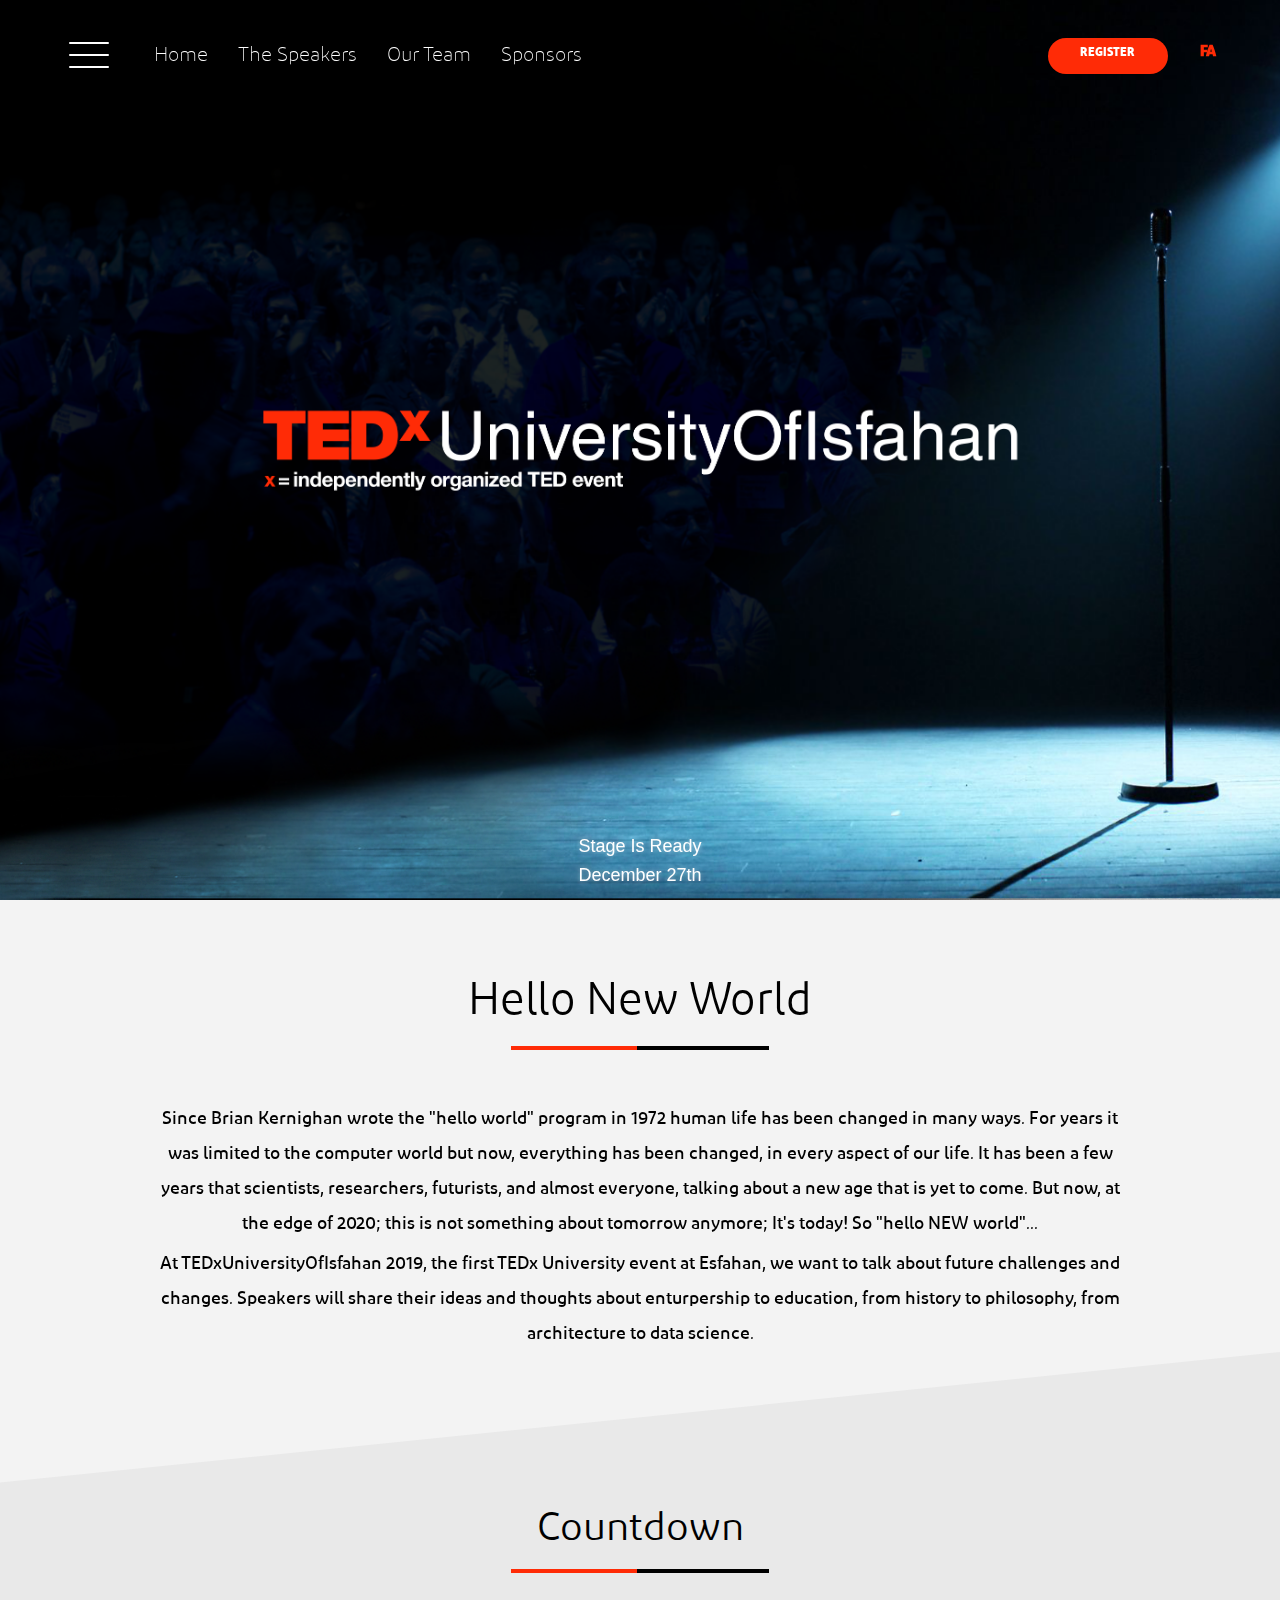
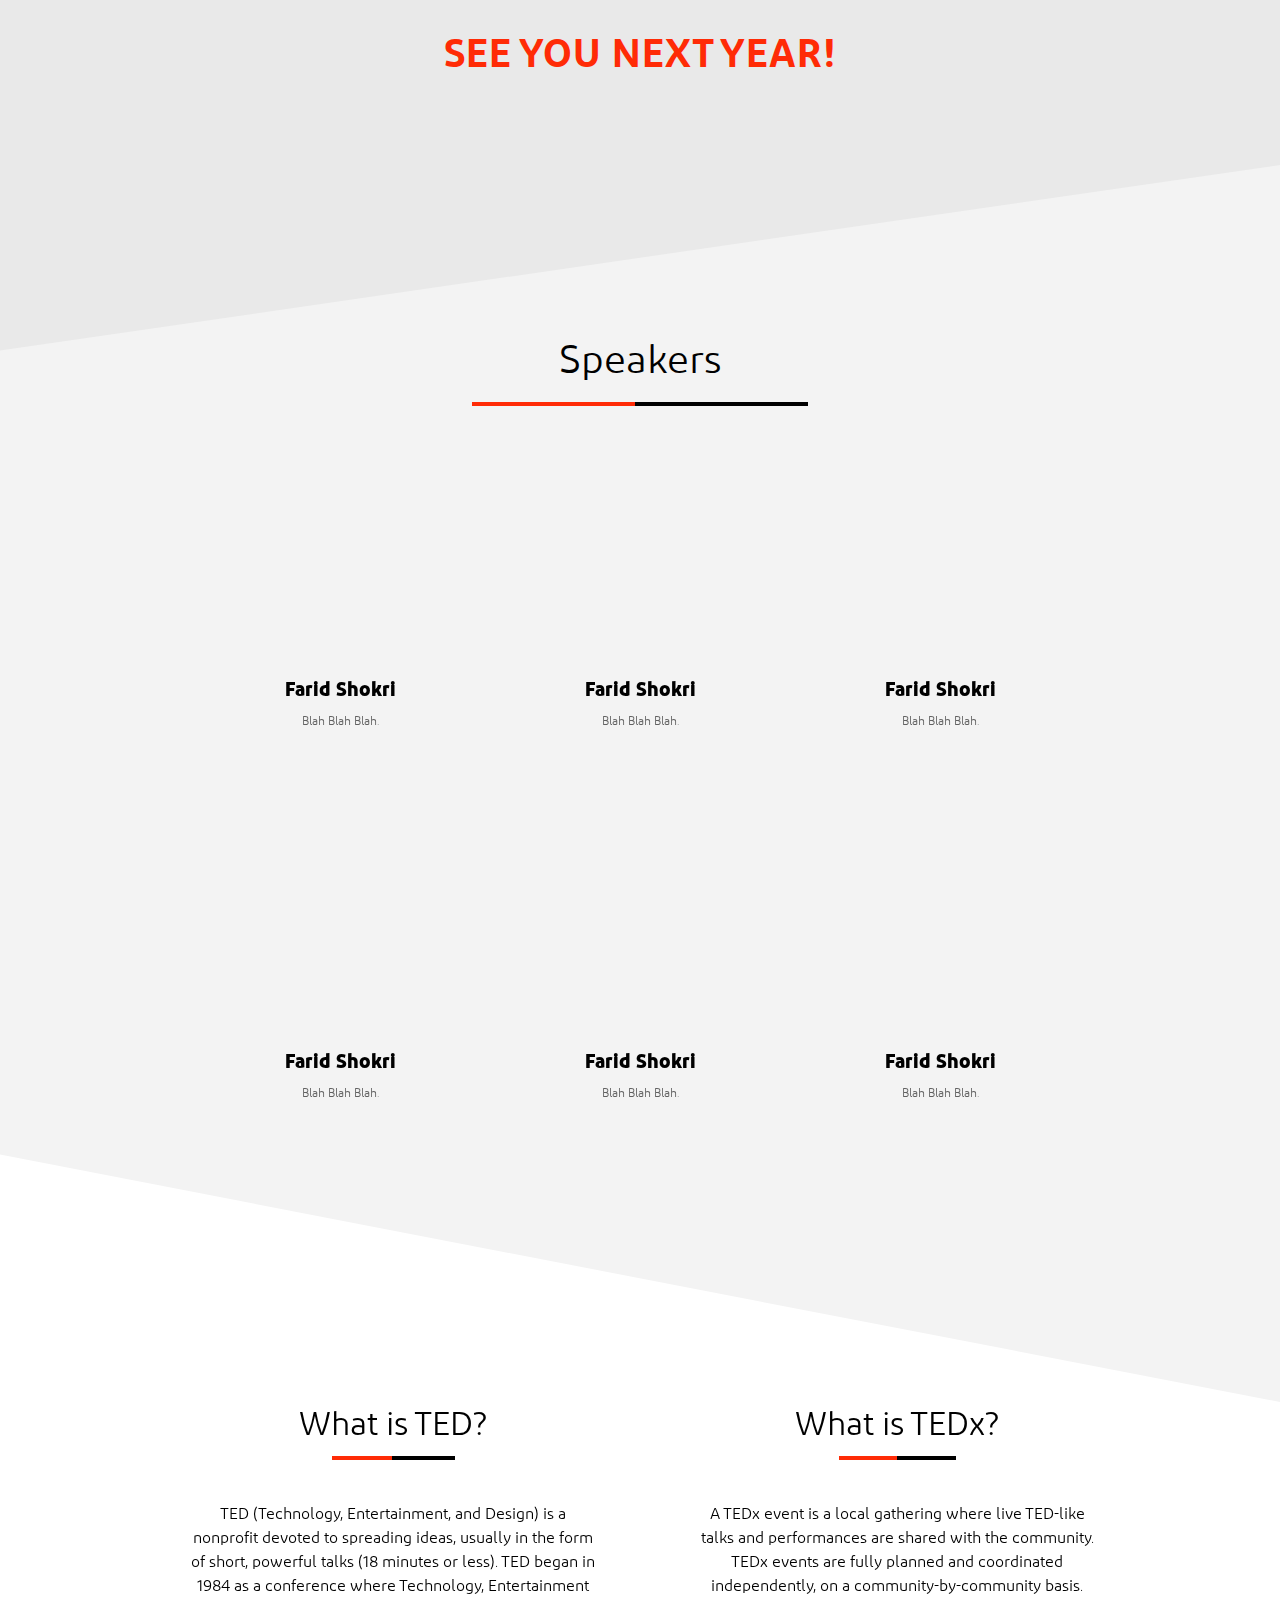
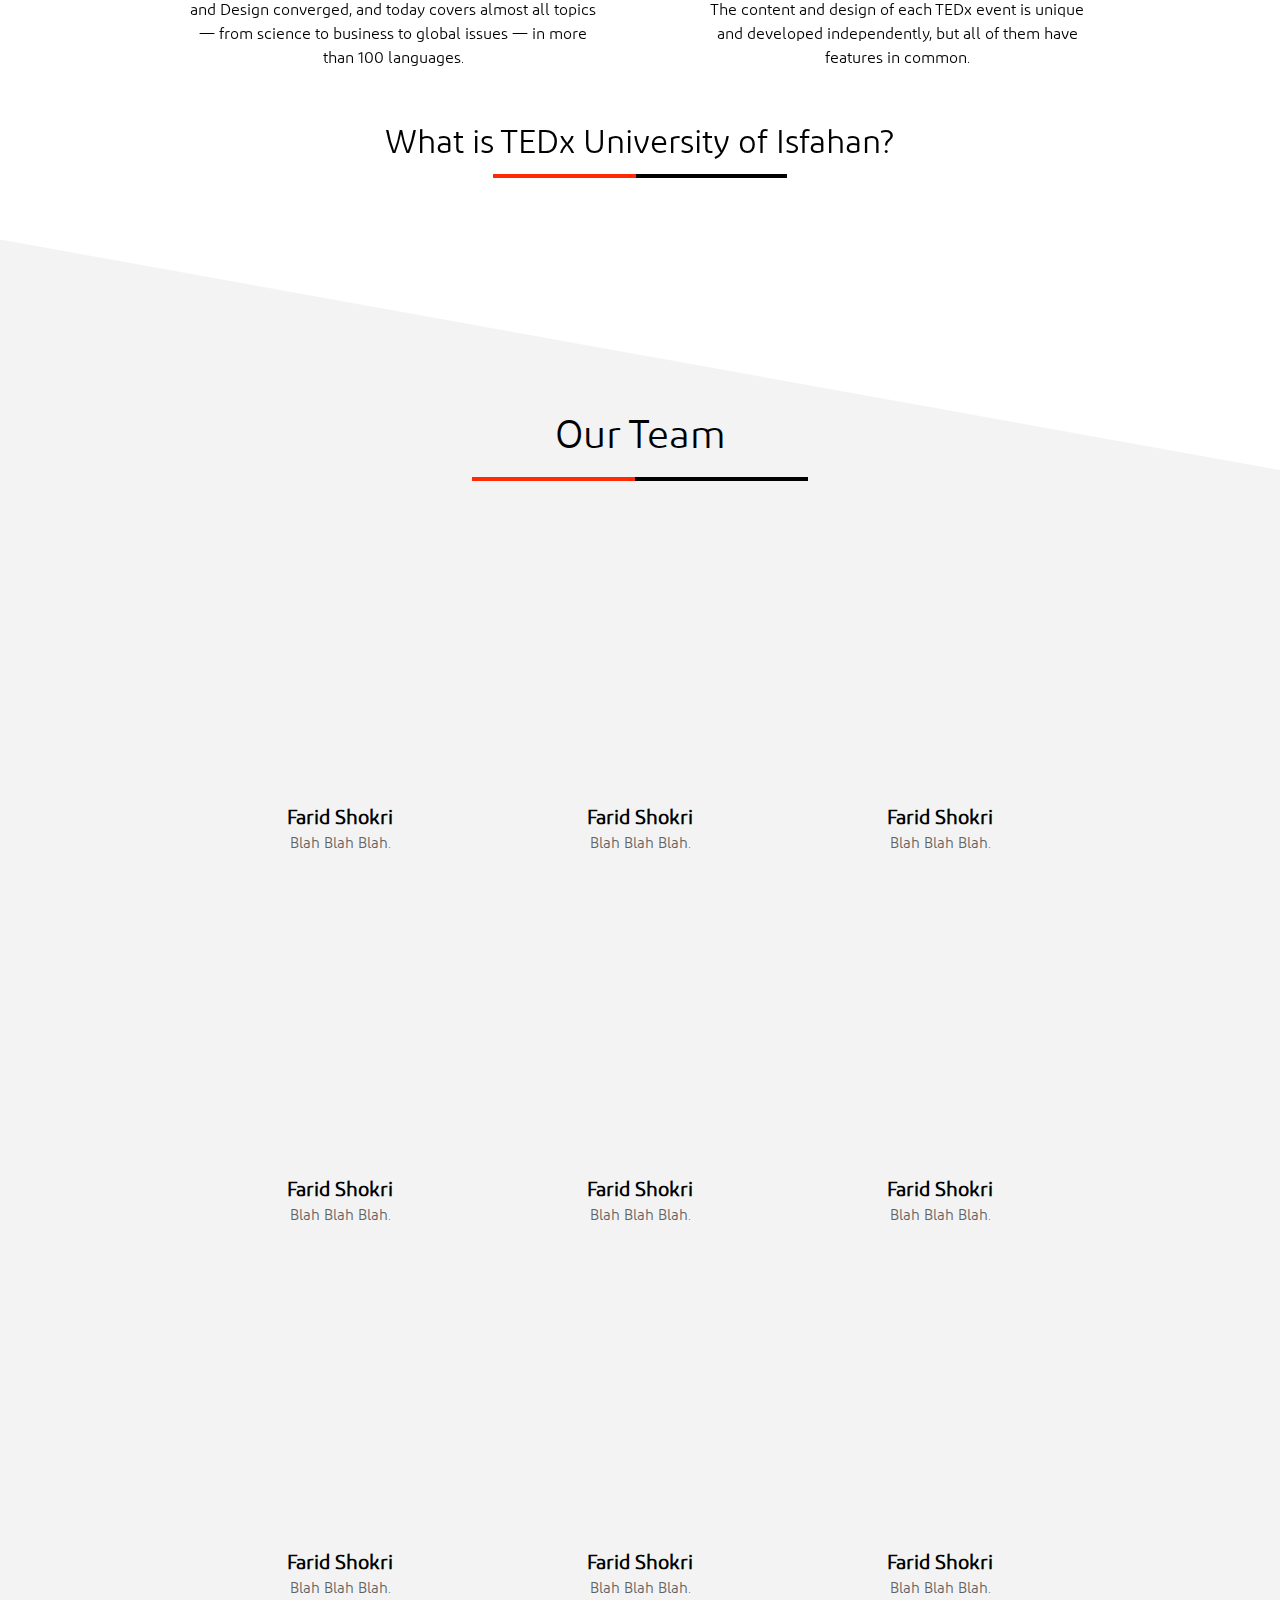
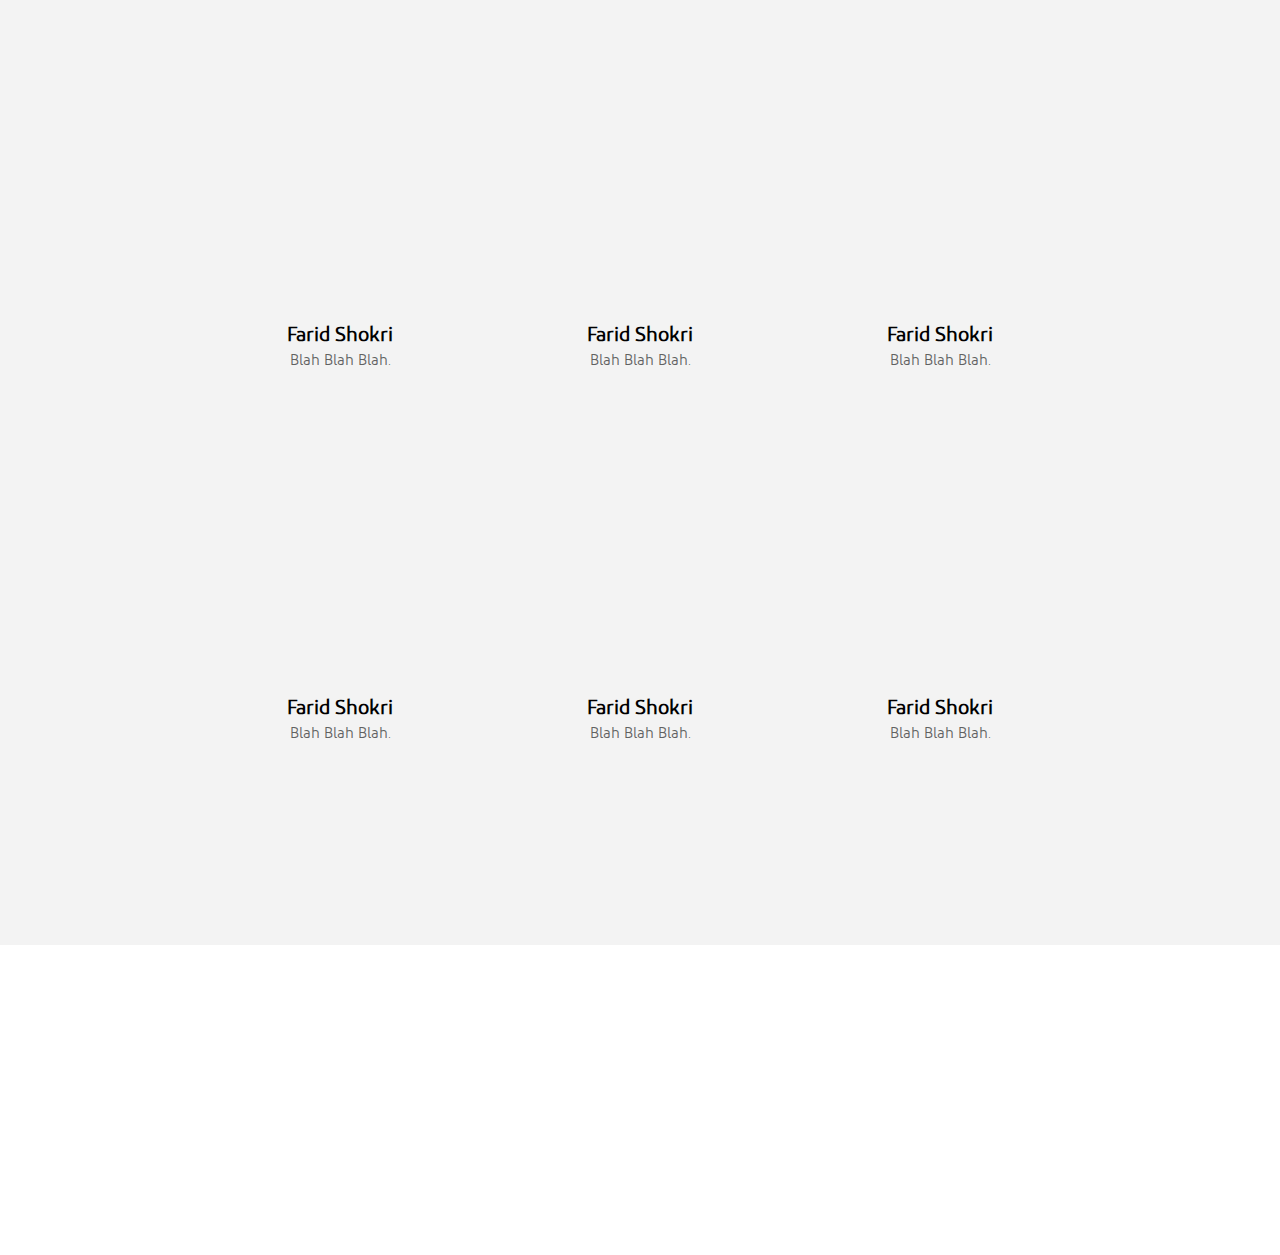
==== TEDx/index.html @ 93f2d16b "TEDx v1.2 Fully Responsive" ====
<!DOCTYPE html>
<html lang="en">

    <head>
        <meta charset="UTF-8">
        <meta name="viewport" content="width=device-width, initial-scale=1.0">
        <meta http-equiv="X-UA-Compatible" content="ie=edge">
        <link rel="stylesheet" href="assets/scss/stylesheets/main.css">
        <link rel="stylesheet" href="assets/fonts/Font-Awesome/css/font-awesome.css">
        <link rel="icon" href="assets/img/CaptureX.png">
        <script src="assets/js/jquery-3.4.1.slim.min.js"></script><!-- jQuery is required -->
        <script src="assets/js/countdown.js"></script>
        
        <title>TEDxUniversityOfIsfahan | تدایکس دانشگاه اصفهان</title>
    </head>

    <body>
        <!-- TODO:shadows under each clip path -->
        <!-- navbar -->
        <div class="openingMenu">
            <ul class="openingMenu__list">
                <a class="openingMenu__close">&times;</a>
                <li class="openingMenu__item">
                    <a class="openingMenu__link" href="#">Home</a>
                </li>
                <li class="openingMenu__item">
                    <a class="openingMenu__link" href="#">The Speakers</a>
                </li>
                <li class="openingMenu__item">
                    <a class="openingMenu__link" href="#">Our Team</a>
                </li>
                <li class="openingMenu__item">
                    <a class="openingMenu__link" href="#">Sponsors</a>
                </li>
            </ul>
        </div>

        <div class="mainWhole">

            <nav class="navbar">
                <div class="navbar__container">
                    <div class="navbar__menuButton">
                        <div class="menuButtonIcon">
                            <span class="navbar__menuButton_icon-1"></span>
                            <span class="navbar__menuButton_icon-2"></span>
                            <span class="navbar__menuButton_icon-3"></span>
                        </div>
                    </div>

                    <div class="navbar__menu">
                        <ul class="navbar__menu_list">
                            <li class="navbar__menu_list_item"><a href="#" class="navbar__menu_list_item_link">Home</a></li>
                            <li class="navbar__menu_list_item"><a href="#" class="navbar__menu_list_item_link">The Speakers</a>
                            </li>
                            <li class="navbar__menu_list_item"><a href="#" class="navbar__menu_list_item_link">Our Team</a>
                            </li>
                            <li class="navbar__menu_list_item"><a href="#" class="navbar__menu_list_item_link">Sponsors</a></li>
                        </ul>
                    </div>

                    <div class="navbar__buttons">
                        <a href="#registerPopUp" class="navbar__register">
                            Register
                        </a>
                        <a href="#" class="navbar__lang">
                            FA
                        </a>
                    </div>

                </div>
            </nav>

            <!-- header -->
            <header class="header">
                <div class="header__container">
                    <img class="header__logo" src="assets/img/Logo.png" />
                    <div class="header__details">
                        <p class="header__slogan">Stage Is Ready</p>
                        <p class="header__date">December 27th</p>
                    </div>
                </div>
            </header>

            <!-- sticky navbar -->
            <nav class="stickyNavbar hidden">
                <div class="navbar__container">
                    <div class="stickyNavbar__brand">
                        <img src="assets/img/logo_black.png" alt="">
                    </div>
                    <div class="stickyNavbar__menu">
                        <ul class="stickyNavbar__menu_list">
                            <li class="stickyNavbar__menu_list_item"><a href="#"
                                    class="stickyNavbar__menu_list_item_link">Home</a></li>
                            <li class="stickyNavbar__menu_list_item"><a href="#"
                                    class="stickyNavbar__menu_list_item_link">The Speakers</a></li>
                            <li class="stickyNavbar__menu_list_item"><a href="#"
                                    class="stickyNavbar__menu_list_item_link">Our Team</a></li>
                            <li class="stickyNavbar__menu_list_item"><a href="#"
                                    class="stickyNavbar__menu_list_item_link">Sponsors</a></li>
                        </ul>
                    </div>

                    <div class="stickyNavbar__buttons">
                        <a href="#registerPopUp" class="navbar__register">
                            Register
                        </a>
                        <a href="#" class="navbar__lang">
                            FA
                        </a>
                    </div>

                </div>
            </nav>

            <!-- description -->
            <section class="description">
                <div class="container">
                    <h2 class="description__title">Hello New World</h2>
                    <span class="underline_red"></span>
                    <span class="underline_black"></span>
                </div>
                <div class="description__paragraph">
                    <p>
                        Since Brian Kernighan wrote the "hello world" program in 1972 human life has been changed in many ways. For years it was limited to the computer world but now, everything has been changed, in every aspect of our life.
                        It has been a few years that scientists, researchers, futurists, and almost everyone, talking about a new age that is yet to come. But now, at the edge of 2020; this is not something about tomorrow anymore; It's today! So "hello NEW world"...
                    </p>
                    <p>
                        At TEDxUniversityOfIsfahan 2019, the first TEDx University event at Esfahan, we want to talk about future challenges and changes. Speakers will share their ideas and thoughts about enturpership to education, from history to philosophy, from architecture to data science. 
                    </p>
                </div>
            </section>

            <!-- TODO:writing countdown js code and style -->
            <!-- countdown -->
            <section class="countdown">
                <div class="container">
                    <h2 class="countdown__title">Countdown</h2>
                    <span class="underline_red"></span>
                    <span class="underline_black"></span>
                </div>
                <div class="countdown__paragraph">
                    <div class="countdown__circle days" id="days"></div>
                    <div class="countdown__circle hours" id="hours"></div>
                    <div class="countdown__circle minutes" id="minutes"></div>
                    <div class="countdown__circle seconds" id="seconds"></div>
                    <div class="expiredAlert" id="expired"></div>
                </div>
            </section>

            <!-- TODO:hover on every speaker -->
            <!-- speakers -->
            <section class="speakers">
                <div class="container">
                    <h2 class="speakers__title">Speakers</h2>
                    <span class="underline_red"></span>
                    <span class="underline_black"></span>
                    <div class="speakers__people">
                        <div class="speakers__people_person">
                            <figure class="speakers__people_person_image_overlay">
                                <img src="assets/img/reza.JPG" alt="" class="speakers__people_person_image">
                                <figcaption class="icons">
                                    <a class="socialIcon" href="#"><i class="fa fa-instagram"></i></a>
                                    <a class="socialIcon" href="#"><i class="fa fa-linkedin-square"></i></a>
                                </figcaption>
                            </figure>
                            <h3 class="speakers__people_person_name">Farid Shokri</h3>
                            <p class="speakers__people_person_topic">Blah Blah Blah.</p>
                        </div>
                        <div class="speakers__people_person">
                            <figure class="speakers__people_person_image_overlay">
                                <img src="assets/img/reza.JPG" alt="" class="speakers__people_person_image">
                                <figcaption class="icons">
                                    <a class="socialIcon" href="#"><i class="fa fa-instagram"></i></a>
                                    <a class="socialIcon" href="#"><i class="fa fa-linkedin-square"></i></a>
                                </figcaption>
                            </figure>
                            <h3 class="speakers__people_person_name">Farid Shokri</h3>
                            <p class="speakers__people_person_topic">Blah Blah Blah.</p>
                        </div>
                        <div class="speakers__people_person">
                            <figure class="speakers__people_person_image_overlay">
                                <img src="assets/img/reza.JPG" alt="" class="speakers__people_person_image">
                                <figcaption class="icons">
                                    <a class="socialIcon" href="#"><i class="fa fa-instagram"></i></a>
                                    <a class="socialIcon" href="#"><i class="fa fa-linkedin-square"></i></a>
                                </figcaption>
                            </figure>
                            <h3 class="speakers__people_person_name">Farid Shokri</h3>
                            <p class="speakers__people_person_topic">Blah Blah Blah.</p>
                        </div>
                        <div class="speakers__people_person">
                            <figure class="speakers__people_person_image_overlay">
                                <img src="assets/img/reza.JPG" alt="" class="speakers__people_person_image">
                                <figcaption class="icons">
                                    <a class="socialIcon" href="#"><i class="fa fa-instagram"></i></a>
                                    <a class="socialIcon" href="#"><i class="fa fa-linkedin-square"></i></a>
                                </figcaption>
                            </figure>
                            <h3 class="speakers__people_person_name">Farid Shokri</h3>
                            <p class="speakers__people_person_topic">Blah Blah Blah.</p>
                        </div>
                        <div class="speakers__people_person">
                            <figure class="speakers__people_person_image_overlay">
                                <img src="assets/img/reza.JPG" alt="" class="speakers__people_person_image">
                                <figcaption class="icons">
                                    <a class="socialIcon" href="#"><i class="fa fa-instagram"></i></a>
                                    <a class="socialIcon" href="#"><i class="fa fa-linkedin-square"></i></a>
                                </figcaption>
                            </figure>
                            <h3 class="speakers__people_person_name">Farid Shokri</h3>
                            <p class="speakers__people_person_topic">Blah Blah Blah.</p>
                        </div>
                        <div class="speakers__people_person">
                            <figure class="speakers__people_person_image_overlay">
                                <img src="assets/img/reza.JPG" alt="" class="speakers__people_person_image">
                                <figcaption class="icons">
                                    <a class="socialIcon" href="#"><i class="fa fa-instagram"></i></a>
                                    <a class="socialIcon" href="#"><i class="fa fa-linkedin-square"></i></a>
                                </figcaption>
                            </figure>
                            <h3 class="speakers__people_person_name">Farid Shokri</h3>
                            <p class="speakers__people_person_topic">Blah Blah Blah.</p>
                        </div>
                    </div>
                </div>
            </section>

            <!-- what -->
            <section class="what">
                <div class="container">
                    <div class="what__explain">
                        <div class="what__explain_ted">
                            <h2 class="what__explain_ted_title">What is TED?</h2>
                            <span class="underline_red"></span>
                            <span class="underline_black"></span>
                            <p class="what__explain_ted_text">
                                TED (Technology, Entertainment, and Design) is a nonprofit devoted to spreading ideas, usually in the form of short, powerful talks (18 minutes or less). TED began in 1984 as a conference where Technology, Entertainment and Design converged, and today covers almost all topics — from science to business to global issues — in more than 100 languages.
                            </p>
                        </div>
                        <div class="what__explain_tedx">
                            <h2 class="what__explain_tedx_title">What is TEDx?</h2>
                            <span class="underline_red"></span>
                            <span class="underline_black"></span>
                            <p class="what__explain_tedx_text">
                                A TEDx event is a local gathering where live TED-like talks and performances are shared with the community. TEDx events are fully planned and coordinated independently, on a community-by-community basis. The content and design of each TEDx event is unique and developed independently, but all of them have features in common.
                            </p>
                        </div>
                    </div>
                    <div class="what__about">
                        <h2 class="what__about_title">What is TEDx University of Isfahan?</h2>
                        <span class="underline_red"></span>
                        <span class="underline_black"></span>
                        <p class="what__about_text">

                        </p>
                    </div>
                </div>
            </section>

            <!-- TODO:hover on team members -->
            <!-- team -->
            <section class="team">
                <div class="container">
                    <h2 class="team__title">Our Team</h2>
                    <span class="underline_red"></span>
                    <span class="underline_black"></span>
                    <div class="team__members">
                        <div class="team__members_member">
                            <figure class="team__members_member_image_overlay">
                                <img src="assets/img/1.JPG" alt="" class="team__members_member_image">
                                <figcaption class="icons">
                                    <a class="socialIcon" href="#"><i class="fa fa-instagram"></i></a>
                                    <a class="socialIcon" href="#"><i class="fa fa-linkedin-square"></i></a>
                                </figcaption>
                            </figure>
                            <h3 class="team__members_member_name">Farid Shokri</h3>
                            <p class="team__members_member_position">Blah Blah Blah.</p>
                        </div>
                        
                        <div class="team__members_member">
                            <figure class="team__members_member_image_overlay">
                                <img src="assets/img/2.JPG" alt="" class="team__members_member_image">
                                <figcaption class="icons">
                                    <a class="socialIcon" href="#"><i class="fa fa-instagram"></i></a>
                                    <a class="socialIcon" href="#"><i class="fa fa-linkedin-square"></i></a>
                                </figcaption>
                            </figure>
                            <h3 class="team__members_member_name">Farid Shokri</h3>
                            <p class="team__members_member_position">Blah Blah Blah.</p>
                        </div>

                        <div class="team__members_member">
                            <figure class="team__members_member_image_overlay">
                                <img src="assets/img/3.JPG" alt="" class="team__members_member_image">
                                <figcaption class="icons">
                                    <a class="socialIcon" href="#"><i class="fa fa-instagram"></i></a>
                                    <a class="socialIcon" href="#"><i class="fa fa-linkedin-square"></i></a>
                                </figcaption>
                            </figure>
                            <h3 class="team__members_member_name">Farid Shokri</h3>
                            <p class="team__members_member_position">Blah Blah Blah.</p>
                        </div>

                        <div class="team__members_member">
                            <figure class="team__members_member_image_overlay">
                                <img src="assets/img/4.JPG" alt="" class="team__members_member_image">
                                <figcaption class="icons">
                                    <a class="socialIcon" href="#"><i class="fa fa-instagram"></i></a>
                                    <a class="socialIcon" href="#"><i class="fa fa-linkedin-square"></i></a>
                                </figcaption>
                            </figure>
                            <h3 class="team__members_member_name">Farid Shokri</h3>
                            <p class="team__members_member_position">Blah Blah Blah.</p>
                        </div>

                        <div class="team__members_member">
                            <figure class="team__members_member_image_overlay">
                                <img src="assets/img/5.JPG" alt="" class="team__members_member_image">
                                <figcaption class="icons">
                                    <a class="socialIcon" href="#"><i class="fa fa-instagram"></i></a>
                                    <a class="socialIcon" href="#"><i class="fa fa-linkedin-square"></i></a>
                                </figcaption>
                            </figure>
                            <h3 class="team__members_member_name">Farid Shokri</h3>
                            <p class="team__members_member_position">Blah Blah Blah.</p>
                        </div>

                        <div class="team__members_member">
                            <figure class="team__members_member_image_overlay">
                                <img src="assets/img/6.JPG" alt="" class="team__members_member_image">
                                <figcaption class="icons">
                                    <a class="socialIcon" href="#"><i class="fa fa-instagram"></i></a>
                                    <a class="socialIcon" href="#"><i class="fa fa-linkedin-square"></i></a>
                                </figcaption>
                            </figure>
                            <h3 class="team__members_member_name">Farid Shokri</h3>
                            <p class="team__members_member_position">Blah Blah Blah.</p>
                        </div>

                        <div class="team__members_member">
                            <figure class="team__members_member_image_overlay">
                                <img src="assets/img/7.JPG" alt="" class="team__members_member_image">
                                <figcaption class="icons">
                                    <a class="socialIcon" href="#"><i class="fa fa-instagram"></i></a>
                                    <a class="socialIcon" href="#"><i class="fa fa-linkedin-square"></i></a>
                                </figcaption>
                            </figure>
                            <h3 class="team__members_member_name">Farid Shokri</h3>
                            <p class="team__members_member_position">Blah Blah Blah.</p>
                        </div>

                        <div class="team__members_member">
                            <figure class="team__members_member_image_overlay">
                                <img src="assets/img/8.JPG" alt="" class="team__members_member_image">
                                <figcaption class="icons">
                                    <a class="socialIcon" href="#"><i class="fa fa-instagram"></i></a>
                                    <a class="socialIcon" href="#"><i class="fa fa-linkedin-square"></i></a>
                                </figcaption>
                            </figure>
                            <h3 class="team__members_member_name">Farid Shokri</h3>
                            <p class="team__members_member_position">Blah Blah Blah.</p>
                        </div>

                        <div class="team__members_member">
                            <figure class="team__members_member_image_overlay">
                                <img src="assets/img/9.JPG" alt="" class="team__members_member_image">
                                <figcaption class="icons">
                                    <a class="socialIcon" href="#"><i class="fa fa-instagram"></i></a>
                                    <a class="socialIcon" href="#"><i class="fa fa-linkedin-square"></i></a>
                                </figcaption>
                            </figure>
                            <h3 class="team__members_member_name">Farid Shokri</h3>
                            <p class="team__members_member_position">Blah Blah Blah.</p>
                        </div>

                        <div class="team__members_member">
                            <figure class="team__members_member_image_overlay">
                                <img src="assets/img/10.JPG" alt="" class="team__members_member_image">
                                <figcaption class="icons">
                                    <a class="socialIcon" href="#"><i class="fa fa-instagram"></i></a>
                                    <a class="socialIcon" href="#"><i class="fa fa-linkedin-square"></i></a>
                                </figcaption>
                            </figure>
                            <h3 class="team__members_member_name">Farid Shokri</h3>
                            <p class="team__members_member_position">Blah Blah Blah.</p>
                        </div>

                        <div class="team__members_member">
                            <figure class="team__members_member_image_overlay">
                                <img src="assets/img/11.JPG" alt="" class="team__members_member_image">
                                <figcaption class="icons">
                                    <a class="socialIcon" href="#"><i class="fa fa-instagram"></i></a>
                                    <a class="socialIcon" href="#"><i class="fa fa-linkedin-square"></i></a>
                                </figcaption>
                            </figure>
                            <h3 class="team__members_member_name">Farid Shokri</h3>
                            <p class="team__members_member_position">Blah Blah Blah.</p>
                        </div>

                        <div class="team__members_member">
                            <figure class="team__members_member_image_overlay">
                                <img src="assets/img/12.JPG" alt="" class="team__members_member_image">
                                <figcaption class="icons">
                                    <a class="socialIcon" href="#"><i class="fa fa-instagram"></i></a>
                                    <a class="socialIcon" href="#"><i class="fa fa-linkedin-square"></i></a>
                                </figcaption>
                            </figure>
                            <h3 class="team__members_member_name">Farid Shokri</h3>
                            <p class="team__members_member_position">Blah Blah Blah.</p>
                        </div>

                        <div class="team__members_member">
                            <figure class="team__members_member_image_overlay">
                                <img src="assets/img/13.JPG" alt="" class="team__members_member_image">
                                <figcaption class="icons">
                                    <a class="socialIcon" href="#"><i class="fa fa-instagram"></i></a>
                                    <a class="socialIcon" href="#"><i class="fa fa-linkedin-square"></i></a>
                                </figcaption>
                            </figure>
                            <h3 class="team__members_member_name">Farid Shokri</h3>
                            <p class="team__members_member_position">Blah Blah Blah.</p>
                        </div>

                        <div class="team__members_member">
                            <figure class="team__members_member_image_overlay">
                                <img src="assets/img/14.JPG" alt="" class="team__members_member_image">
                                <figcaption class="icons">
                                    <a class="socialIcon" href="#"><i class="fa fa-instagram"></i></a>
                                    <a class="socialIcon" href="#"><i class="fa fa-linkedin-square"></i></a>
                                </figcaption>
                            </figure>
                            <h3 class="team__members_member_name">Farid Shokri</h3>
                            <p class="team__members_member_position">Blah Blah Blah.</p>
                        </div>

                        <div class="team__members_member">
                            <figure class="team__members_member_image_overlay">
                                <img src="assets/img/15.JPG" alt="" class="team__members_member_image">
                                <figcaption class="icons">
                                    <a class="socialIcon" href="#"><i class="fa fa-instagram"></i></a>
                                    <a class="socialIcon" href="#"><i class="fa fa-linkedin-square"></i></a>
                                </figcaption>
                            </figure>
                            <h3 class="team__members_member_name">Farid Shokri</h3>
                            <p class="team__members_member_position">Blah Blah Blah.</p>
                        </div>

                    </div>
                </div>
            </section>
            <!-- TODO:use font awesome for socials -->
            <!-- footer -->
            <footer class="footer">
                <div class="container">
                    <ul class="footer__socials">
                        <li class="footer__socials_item">
                            <a href="#"><i class="fa fa-twitter"></i></a>
                        </li>
                        <li class="footer__socials_item">
                            <a href="#"><i class="fa fa-telegram"></i></a>
                        </li>
                        <li class="footer__socials_item">
                            <a href="#"><i class="fa fa-instagram"></i></a>
                        </li>
                    </ul>
                    <a href="#" class="footer__link">Send Us Your Email</a>
                    <p class="footer__copyright">
                        This independent TEDx event is operated under license from TED. | Copyright &copy; 2019
                        TEDxUniversityOfIsfahan | All Rights Reserved.
                    </p>
                </div>
            </footer>

            <div class="registerPopUp" id="registerPopUp">
                <div class="registerPopUp__content">
                    <a class="registerPopUp__closebtn" href="#"><i class="fa fa-remove"></i></a>

                    <div class="container">
                        <h2 class="description__title">Register</h2>
                        <span class="underline_red"></span>
                        <span class="underline_black"></span>
                    </div>
                    
                    <form action="#" class="form" method="post">

                        <div class="form__group">
                            <input type="text" class="form__input" placeholder="Full Name" id="name" required>
                            <label for="name" class="form__label">Full Name</label>
                        </div>

                        <div class="form__group">
                            <input type="email" class="form__input" placeholder="Email Address" id="email" required>
                            <label for="email" class="form__label">Email Address</label>
                        </div>

                        <div class="form__group">
                            <input type="text" class="form__input" placeholder="Phone Number" id="phone" required>
                            <label for="phone" class="form__label">Phone Number</label>
                        </div>

                        <div class="form__group">
                            <input type="text" class="form__input" placeholder="Career" id="career" required>
                            <label for="career" class="form__label">Career</label>
                        </div>

                        <div class="form__group">
                            <input type="text" class="form__input" placeholder="Degree" id="degree" required>
                            <label for="degree" class="form__label">Degree</label>
                        </div>

                        <div class="form__group">
                            <input type="text" class="form__input" placeholder="School" id="school" required>
                            <label for="school" class="form__label">School</label>
                        </div>

                        <div class="form__group">
                            <input type="text" class="form__input" placeholder="Field of Study" id="study" required>
                            <label for="study" class="form__label">Field of Study</label>
                        </div>
                        
                        <div class="form__group--double">
                            <div class="form__group">
                                <input type="number" class="form__input" placeholder="Start Year" id="start" required>
                                <label for="start" class="form__label">Start Year</label>
                            </div>
                            <div class="form__group">
                                <input type="number" class="form__input" placeholder="End Year (or expected)" id="end" required>
                                <label for="end" class="form__label">End Year (or expected)</label>
                            </div>
                        </div>

                        <div class="form__group">
                            <label class="form__label--2" for="msg1">Have you ever attended to a TEDx event? If you answered yes, what was the event?
                            </label>
                            <textarea onfocus="this.value = ''" class="form__textarea" id="msg1" required>Have you ever attended in a TEDx event? If you answered yes, what was the event?
                            </textarea>
                        </div>

                        <div class="form__group">
                            <label class="form__label--2" for="msg2">What made you attend to TEDxUniversityOfIsfahan?
                            </label>
                            <textarea  onfocus="this.value = ''" class="form__textarea" id="msg2" required>What made you attend to TEDxUniversityOfIsfahan?
                            </textarea>
                        </div>

                        <div class="form__group">
                            <label class="form__label--2" for="msg3">How familiar are you with TEDx and its speakers? 
                            </label>
                            <textarea  onfocus="this.value = ''" class="form__textarea" id="msg3" required>How familiar are you with TEDx and its speakers? 
                            </textarea>
                        </div>

                        <div class="form__group">
                            <label class="form__label--2" for="msg4">What are your expectations of the TEDxUniversityOfIsfahan's speeches? 
                            </label>
                            <textarea  onfocus="this.value = ''" class="form__textarea" id="msg4" required>What are your expectations of the TEDxUniversityOfIsfahan's speeches? 
                            </textarea>
                        </div>

                        <div class="form__group--button">
                            <button class="navbar__register">Register</button>
                        </div>
                    </form>

                </div>
            </div>

        </div>

        <script src="assets/js/rellax.min.js"></script>
        <script src="assets/js/app.js"></script>
    </body>

</html>
---- TEDx/assets/scss/stylesheets/main.css ----
/*! normalize.css v5.0.0 | MIT License | github.com/necolas/normalize.css */
/**
 * 1. Change the default font family in all browsers (opinionated).
 * 2. Correct the line height in all browsers.
 * 3. Prevent adjustments of font size after orientation changes in
 *    IE on Windows Phone and in iOS.
 */
* {
  margin: 0;
  padding: 0;
  box-sizing: border-box; }

html {
  font-size: 62.5%; }
  @media only screen and (min-width: 120em) {
    html {
      font-size: 93.75%; } }
  @media only screen and (max-width: 62.5em) {
    html {
      font-size: 56.25%; } }
  @media only screen and (max-width: 53.25em) {
    html {
      font-size: 43.75%; } }

body {
  transition: all .2s; }

.navbar__container {
  width: 90%;
  margin: 0 auto; }

.header__container {
  width: 90%;
  margin: 0 auto; }

.container {
  width: 90%;
  margin: 0 auto; }

.sticky {
  display: block;
  position: fixed;
  top: 0;
  width: 100%;
  z-index: 9999; }

.hidden {
  display: none !important; }

@font-face {
  font-family: SF;
  src: url("../../fonts/SF-UI-Display-Ultralight.otf"); }

@font-face {
  font-family: SF_regular;
  src: url("../../fonts/SF-UI-Display-Regular.ttf"); }

@font-face {
  font-family: SF_bold;
  src: url("../../fonts/sf-ui-display-bold.woff"); }

@font-face {
  font-family: Diodrum_extralight;
  src: url("../../fonts//Diodrum/DiodrumArabic-Extralight.ttf"); }

@font-face {
  font-family: Diodrum_light;
  src: url("../../fonts/Diodrum/DiodrumArabic-Light.ttf"); }

@font-face {
  font-family: Diodrum_regular;
  src: url("../../fonts/Diodrum/DiodrumArabic-Regular.ttf"); }

@font-face {
  font-family: Diodrum_medium;
  src: url("../../fonts/Diodrum/DiodrumArabic-Medium.ttf"); }

@font-face {
  font-family: Diodrum_bold;
  src: url("../../fonts/Diodrum/DiodrumArabic-Bold.ttf"); }

@font-face {
  font-family: Diodrum_semibold;
  src: url("../../fonts/Diodrum/DiodrumArabic-Semibold.ttf"); }

/**
 * Basic typography style for copy text
 */
.navbar__menu_list_item_link {
  font-family: Diodrum_extralight;
  font-size: 2rem;
  font-weight: 400;
  line-height: 1.2;
  color: white; }

.stickyNavbar__menu_list_item_link {
  font-family: Diodrum_regular;
  font-size: 2rem;
  font-weight: 400;
  line-height: 1.2;
  color: black; }
  .stickyNavbar__menu_list_item_link:hover {
    font-family: Diodrum_regular;
    font-size: 2rem;
    font-weight: 400;
    line-height: 1.2;
    color: red; }

.description__title {
  font-family: Diodrum_regular;
  font-size: 4.5rem;
  font-weight: 400;
  line-height: 1.8;
  color: black; }

.countdown__title {
  font-family: Diodrum_regular;
  font-size: 4rem;
  font-weight: 400;
  line-height: 1.8;
  color: black; }

.speakers__title {
  font-family: Diodrum_regular;
  font-size: 4rem;
  font-weight: 400;
  line-height: 1.8;
  color: black; }

.speakers__people_person_name {
  font-family: Diodrum_bold;
  font-size: 2rem;
  font-weight: 400;
  line-height: 1.2;
  color: black; }

.speakers__people_person_topic {
  font-family: Diodrum_regular;
  font-size: 1.2rem;
  font-weight: 400;
  line-height: 1.5;
  color: #616161; }

.what__explain_ted_title,
.what__explain_tedx_title,
.what__about_title {
  font-family: Diodrum_regular;
  font-size: 3.25rem;
  font-weight: 400;
  line-height: 1.5;
  color: black; }

.what__explain_ted_text,
.what__explain_tedx_text {
  font-family: Diodrum_regular;
  font-size: 1.6rem;
  font-weight: 400;
  line-height: 1.5;
  color: black; }

.team__title {
  font-family: Diodrum_regular;
  font-size: 4rem;
  font-weight: 400;
  line-height: 1.8;
  color: black; }

.team__members_member_name {
  font-family: Diodrum_regular;
  font-size: 2rem;
  font-weight: bold;
  line-height: 1.5;
  color: black; }

.team__members_member_position {
  font-family: Diodrum_regular;
  font-size: 1.5rem;
  font-weight: 400;
  line-height: 1.5;
  color: #616161; }

.footer__copyright {
  font-family: Diodrum_regular;
  font-size: 1rem;
  font-weight: 400;
  line-height: 1.2;
  color: #BCBCBC; }

.footer__link {
  font-family: Diodrum_regular;
  font-size: 1.5rem;
  font-weight: 400;
  line-height: 1.2;
  color: black;
  text-decoration: none; }
  .footer__link:hover {
    font-family: Diodrum_regular;
    font-size: 1.5rem;
    font-weight: 400;
    line-height: 1.2;
    color: white; }

.underline_black {
  border: 2px solid black;
  background-color: black;
  width: 15%;
  display: inline-block;
  margin-left: -1%; }

.underline_red {
  border: 2px solid #ff2b06;
  background-color: #ff2b06;
  width: 15%;
  display: inline-block; }

.header {
  background-image: url("../../img/HeaderBG2.png");
  background-repeat: no-repeat;
  background-position-x: center;
  background-position-y: center;
  background-size: cover;
  height: 100vh;
  position: relative;
  width: 100%; }
  .header__logo {
    width: 85%;
    position: absolute;
    top: 50%;
    left: 50%;
    transform: translate(-50%, -50%); }
    @media only screen and (min-width: 56.25em) {
      .header__logo {
        width: 60%; } }
  .header__details {
    position: absolute;
    top: 100%;
    left: 50%;
    padding: 1rem 0;
    font-size: 1.8rem;
    line-height: 1.6;
    font-family: SF, sans-serif;
    color: white;
    text-align: center;
    text-shadow: 0 0 5px rgba(255, 255, 255, 0.5);
    transform: translate(-50%, -100%); }

.footer {
  position: fixed;
  bottom: 0;
  width: 100%;
  height: 23rem;
  padding: 2rem 0;
  background-color: black;
  text-align: center;
  z-index: -1; }

.footer__socials {
  margin-top: 1rem;
  display: flex;
  justify-content: center;
  transform: scale(0.6);
  list-style: none; }

.footer__socials_item {
  padding: 0 2rem;
  font-size: 5rem;
  transition: all 0.3s ease-in-out; }
  .footer__socials_item:hover {
    transform: scale(1.2); }
  .footer__socials_item a, .footer__socials_item a:link, .footer__socials_item a:visited {
    color: white; }

.footer__link {
  font-family: SF_bold;
  padding: 1rem 3rem;
  border-radius: 50px;
  display: inline-block;
  margin: 3rem 0;
  background-color: white;
  border: 2px solid white;
  transition: all 0.3s ease-in-out; }
  .footer__link:hover {
    font-family: SF_bold;
    border: 2px solid white;
    background: transparent; }

.navbar__register {
  border: 0;
  background-color: #ff2b06;
  color: #fff;
  font-family: Diodrum_bold;
  font-size: 1.2rem;
  text-decoration: none;
  text-transform: uppercase;
  padding: .2rem 0 1rem 0;
  margin-right: 3rem;
  border-radius: 5rem;
  cursor: pointer;
  transition: all .1s;
  display: inline-block;
  width: 12rem;
  text-align: center; }
  .navbar__register:hover {
    background-color: rgba(255, 43, 6, 0.8);
    letter-spacing: 1.5px; }

.form {
  display: flex;
  flex-direction: column;
  align-items: center; }
  .form__group {
    width: 90%;
    display: flex;
    flex-direction: column;
    align-items: center; }
    .form__group:not(:last-child) {
      margin-bottom: 1rem; }
    .form__group--double {
      display: flex; }
      .form__group--double > * {
        flex: 1; }
    .form__group--button {
      align-self: stretch;
      display: flex;
      flex-direction: column;
      align-items: center;
      margin-top: 3rem; }
      .form__group--button button {
        font-size: 1.5rem;
        width: 60%;
        height: 5rem; }
  .form__input {
    font-size: 1.6rem;
    font-family: SF, sans-serif;
    color: #575757;
    padding: 1.5rem 2rem;
    border-radius: 2px;
    background-color: transparent;
    width: 90%;
    border: none;
    border-bottom: 3px solid #575757;
    display: block;
    transition: all .3s; }
    .form__input:focus {
      outline: none;
      box-shadow: 0 1rem 2rem rgba(0, 0, 0, 0.1);
      border-bottom: 3px solid #ff2b06; }
    .form__input:focus:invalid {
      border-bottom: 3px solid #ff2b06; }
    .form__input::-webkit-input-placeholder {
      font-weight: bold;
      color: rgba(0, 0, 0, 0.7); }
  .form__label {
    font-family: SF, sans-serif;
    font-size: 1.2rem;
    font-weight: 700;
    margin-left: 5rem;
    margin-top: .7rem;
    margin-bottom: .7rem;
    display: block;
    transition: all .3s;
    align-self: flex-start; }
    .form__label--2 {
      font-family: SF, sans-serif;
      font-size: 1.6rem;
      font-weight: 700;
      margin-left: 5rem;
      margin-top: .7rem;
      margin-bottom: .7rem;
      display: block;
      transition: all .3s;
      align-self: flex-start; }
  .form__input:placeholder-shown + .form__label {
    opacity: 0;
    visibility: hidden;
    transform: translateY(-1rem); }
  .form__textarea {
    resize: none;
    width: 90%;
    height: 5rem;
    color: rgba(0, 0, 0, 0.3); }

.registerPopUp {
  position: fixed;
  top: 0;
  left: 0;
  height: 100vh;
  width: 100%;
  background-color: rgba(0, 0, 0, 0.4);
  z-index: 9999;
  opacity: 0;
  visibility: hidden;
  transition: all .2s ease-in-out; }
  .registerPopUp__closebtn {
    position: sticky;
    top: 0;
    left: 0;
    display: inline-block;
    font-size: 2rem;
    color: #616161; }
  .registerPopUp__content {
    position: absolute;
    top: 50%;
    left: 50%;
    transform: translate(-50%, -50%);
    width: 50%;
    height: 50rem;
    padding: 4rem;
    background-color: #fff;
    overflow-y: auto;
    border-radius: 3px;
    box-shadow: 0 0 1.5rem rgba(0, 0, 0, 0.7);
    z-index: 10000;
    opacity: 0;
    transform: translate(-50%, -50%) scale(0.2);
    transition: all .3s .2s; }
    .registerPopUp__content .container {
      text-align: center;
      margin: -2rem auto 2rem auto; }
  .registerPopUp:target {
    opacity: 1;
    visibility: visible; }
  .registerPopUp:target .registerPopUp__content {
    opacity: 1;
    transform: translate(-50%, -50%) scale(1); }

.openingMenu {
  position: fixed;
  z-index: 9999;
  height: 100%;
  width: 0;
  background-color: black;
  overflow-x: hidden;
  transition: all .1s ease-out;
  font-size: 1.8rem;
  font-family: Diodrum_semibold; }
  .openingMenu__close {
    margin-top: -4rem;
    font-size: 4rem;
    float: right;
    font-weight: bold;
    cursor: pointer;
    color: white; }
    .openingMenu__close:hover {
      color: #ff2b06; }
  .openingMenu__list {
    list-style: none; }
  .openingMenu__item {
    color: white; }
  .openingMenu__link {
    color: white;
    text-decoration: none; }

.navbar {
  position: absolute;
  top: 0;
  left: 0;
  z-index: 1;
  margin-top: 3rem;
  width: 100%; }

.navbar__menuButton {
  margin-right: 3rem; }
  .navbar__menuButton_icon-1, .navbar__menuButton_icon-2, .navbar__menuButton_icon-3 {
    display: block;
    width: 4rem;
    height: 2px;
    background-color: white;
    border-radius: 5px; }
    .navbar__menuButton_icon-1:not(:last-child), .navbar__menuButton_icon-2:not(:last-child), .navbar__menuButton_icon-3:not(:last-child) {
      margin-bottom: 1rem; }

.menuButtonIcon {
  height: 5rem;
  width: 5rem;
  position: relative;
  text-align: center;
  display: flex;
  flex-direction: column;
  justify-content: center;
  align-items: center;
  cursor: pointer; }

.navbar__brand {
  margin-right: 5rem; }

.navbar__menu {
  margin-right: auto; }

.navbar__button {
  flex: 0 0 20%; }

.navbar__container {
  display: flex;
  flex-wrap: wrap;
  justify-content: center;
  align-items: center; }

.navbar__button {
  flex: 0 0 20%; }

.navbar__lang {
  font-family: Diodrum_bold;
  font-size: 1.5rem;
  text-decoration: none;
  color: #ff2b06;
  font-weight: bold; }

.navbar__menu_list {
  display: flex;
  list-style: none; }

.navbar__menu_list_item_link {
  margin-right: 1rem;
  padding: 1rem 1rem;
  position: relative; }

.navbar__menu_list_item_link::before {
  content: "";
  width: 0%;
  height: 2px;
  background-color: #ff2b06;
  position: absolute;
  bottom: 0;
  left: 0;
  transition: all .2s ease-in-out;
  transform-origin: left; }

.navbar__menu_list_item_link:hover::before {
  width: 100%; }

.navbar__menu_list_item_link {
  text-decoration: none; }

.stickyNavbar {
  display: flex;
  justify-content: center;
  padding: 1.8rem 0;
  border-bottom: 1px solid lightgray;
  background-color: white;
  box-shadow: 1px 0px 15px rgba(0, 0, 0, 0.2);
  z-index: 999; }

.stickyNavbar__brand {
  flex: 0 0 30%; }

.stickyNavbar__menu {
  flex: 0 0 50%; }

.stickyNavbar__buttons {
  flex: 0 0 20%;
  display: flex;
  justify-content: flex-end; }

.stickyNavbar__menu_list {
  display: flex;
  list-style: none;
  margin-top: -.6rem; }

.stickyNavbar__menu_list_item_link {
  margin-right: 1rem;
  padding: .2rem 1rem 1rem 1rem;
  text-decoration: none; }

.description {
  background-color: #F3F3F3;
  text-align: center;
  padding: 12rem 15rem 25rem 15rem; }
  @media only screen and (max-width: 81.25em) {
    .description {
      padding-top: 6rem;
      padding-bottom: 15rem; } }
  @media only screen and (max-width: 62em) {
    .description {
      clip-path: polygon(0 0, 100% 0, 100% 100%, 0% 100%);
      padding: 8rem 5rem 10rem 5rem; } }
  .description__paragraph {
    margin-top: 5rem;
    font-family: Diodrum_medium, sans-serif;
    font-size: 1.8rem;
    text-align: center; }
    .description__paragraph p {
      margin-top: .5rem; }

.countdown {
  padding: 14rem 15rem 32rem 15rem;
  text-align: center;
  background-color: #E9E9E9;
  clip-path: polygon(0 20%, 100% 0, 100% 100%, 0% 100%);
  margin-top: -15rem; }
  @media only screen and (max-width: 62em) {
    .countdown {
      clip-path: polygon(0 0, 100% 0, 100% 100%, 0% 100%);
      padding: 6rem 5rem 14rem 5rem;
      margin-top: -.5rem; } }
  .countdown__paragraph {
    margin-top: 5rem;
    font-size: 4rem;
    font-family: Diodrum_extralight, sans-serif;
    display: flex;
    justify-content: center;
    /*@media only screen and (max-width: 53.125em) {
      flex-direction: column;
      align-items: center;
    }*/ }
    .countdown__paragraph .expiredAlert {
      font-family: Diodrum_semibold;
      text-transform: uppercase;
      color: #ff2b06;
      line-height: 1.5;
      letter-spacing: 1px;
      padding: 0 1rem; }
    .countdown__paragraph .days::before {
      content: "Days";
      font-size: 2.5rem;
      font-family: Diodrum_light, sans-serif;
      color: #555555;
      position: absolute;
      top: 110%; }
      @media only screen and (max-width: 53.125em) {
        .countdown__paragraph .days::before {
          top: 100%; } }
      @media only screen and (max-width: 26.25em) {
        .countdown__paragraph .days::before {
          font-size: 1.5rem; } }
    .countdown__paragraph .hours::before {
      content: "Hours";
      font-size: 2.5rem;
      font-family: Diodrum_light, sans-serif;
      color: #555555;
      position: absolute;
      top: 110%; }
      @media only screen and (max-width: 53.125em) {
        .countdown__paragraph .hours::before {
          top: 100%; } }
      @media only screen and (max-width: 26.25em) {
        .countdown__paragraph .hours::before {
          font-size: 1.5rem; } }
    .countdown__paragraph .minutes::before {
      content: "Minutes";
      font-size: 2.5rem;
      font-family: Diodrum_light, sans-serif;
      color: #555555;
      position: absolute;
      top: 110%; }
      @media only screen and (max-width: 53.125em) {
        .countdown__paragraph .minutes::before {
          top: 100%; } }
      @media only screen and (max-width: 26.25em) {
        .countdown__paragraph .minutes::before {
          font-size: 1.5rem; } }
    .countdown__paragraph .seconds::before {
      content: "Seconds";
      font-size: 2.5rem;
      font-family: Diodrum_light, sans-serif;
      color: #555555;
      position: absolute;
      top: 110%; }
      @media only screen and (max-width: 53.125em) {
        .countdown__paragraph .seconds::before {
          top: 100%; } }
      @media only screen and (max-width: 26.25em) {
        .countdown__paragraph .seconds::before {
          font-size: 1.5rem; } }
  .countdown__circle {
    width: 15rem;
    height: 15rem;
    background-color: white;
    font-family: SF, sans-serif;
    display: flex;
    justify-content: center;
    align-items: center;
    border-radius: 100%;
    box-shadow: 0 0 7px rgba(0, 0, 0, 0.2);
    position: relative; }
    .countdown__circle:not(:last-child) {
      margin-right: 2rem; }
      @media only screen and (max-width: 26.25em) {
        .countdown__circle:not(:last-child) {
          margin-right: 1rem; } }
    @media only screen and (max-width: 35em) {
      .countdown__circle {
        width: 10rem;
        height: 10rem;
        font-size: 3rem; } }
    @media only screen and (max-width: 26.25em) {
      .countdown__circle {
        width: 8rem;
        height: 8rem;
        font-size: 3rem; } }

.speakers {
  padding: 16rem 0 25rem 0;
  text-align: center;
  background-color: #F3F3F3;
  margin-top: -24rem;
  clip-path: polygon(0 15%, 100% 0, 100% 100%, 0 80%); }
  @media only screen and (max-width: 62em) {
    .speakers {
      clip-path: polygon(0 0%, 100% 0, 100% 100%, 0 100%);
      padding: 3rem;
      margin-top: -.5rem; } }
  @media only screen and (max-width: 38.75em) {
    .speakers {
      padding: 3rem 1rem;
      margin-top: -.5rem; } }

.speakers__people_person_image_overlay {
  position: relative;
  background: transparent;
  display: flex;
  height: 20rem;
  width: 20rem;
  justify-content: center;
  align-items: center;
  transition: all 0.5s ease-in-out;
  font-size: 1.8rem;
  clip-path: circle(50% at 50% 50%);
  shape-outside: circle(50% at 50% 50%);
  margin-bottom: 2rem;
  overflow: hidden; }
  .speakers__people_person_image_overlay .icons {
    position: absolute;
    width: 20rem;
    height: 3rem;
    top: 85%;
    left: 50%;
    transform: translateX(-50%);
    background-color: #ff2b06;
    padding: .5rem 0;
    opacity: 1;
    visibility: visible; }
    @media only screen and (hover: hover) {
      .speakers__people_person_image_overlay .icons {
        top: 100%;
        left: 50%;
        transform: translate(-50%, -50%);
        opacity: 0;
        visibility: hidden;
        transition: all .3s ease-in-out;
        backface-visibility: hidden; } }
    .speakers__people_person_image_overlay .icons > *:not(:last-child) {
      margin-right: 1rem; }
    .speakers__people_person_image_overlay .icons .socialIcon {
      color: white; }
      .speakers__people_person_image_overlay .icons .socialIcon:link, .speakers__people_person_image_overlay .icons .socialIcon:visited {
        color: white; }

.speakers__people {
  display: flex;
  flex-wrap: wrap;
  justify-content: center; }
  @media only screen and (max-width: 62em) {
    .speakers__people {
      margin-top: 4rem; } }

.speakers__people_person {
  margin: 5rem;
  position: relative; }
  @media only screen and (max-width: 62em) {
    .speakers__people_person {
      margin: 2rem; } }
  @media only screen and (hover: hover) {
    .speakers__people_person:hover .icons {
      top: 86%;
      left: 50%;
      transform: translate(-50%, -50%);
      opacity: 1;
      visibility: visible; }
    .speakers__people_person:hover .speakers__people_person_image {
      transform: scale(1.2);
      filter: grayscale(0); } }

.speakers__people_person_image {
  height: 20rem;
  width: 20rem;
  transform: scale(1.5) translate(0, 2rem);
  transition: all .3s ease-in-out;
  backface-visibility: hidden; }
  @media only screen and (hover: hover) {
    .speakers__people_person_image {
      filter: grayscale(100%) brightness(1.1); } }

.speakers__people_person_name {
  margin-bottom: 1rem; }

.speakers__people_person_topic {
  padding: 0 2rem; }

.what {
  text-align: center;
  padding: 25rem 8rem 30rem 8rem;
  background-color: #FFFFFF;
  margin-top: -25rem; }
  @media only screen and (min-width: 120em) {
    .what {
      padding-bottom: 32rem; } }
  @media only screen and (max-width: 62em) {
    .what {
      clip-path: polygon(0 0%, 100% 0, 100% 100%, 0 100%);
      padding: 6rem 0 6rem 0;
      margin-top: -.5rem; } }

.what__explain {
  display: flex; }
  @media only screen and (max-width: 37.5em) {
    .what__explain {
      flex-direction: column; } }

.what__explain_ted_text,
.what__explain_tedx_text {
  margin: 4rem 0 4rem 0; }

.what__about {
  margin-top: 1rem; }

.what__explain_ted,
.what__explain_tedx {
  padding: 0 5rem; }

.team {
  background-color: #F3F3F3;
  text-align: center;
  padding: 16rem 0 15rem 0;
  clip-path: polygon(0 0, 100% 10%, 100% 100%, 0% 100%);
  margin-top: -24rem;
  margin-bottom: 22rem; }
  @media only screen and (max-width: 62em) {
    .team {
      clip-path: polygon(0 0, 100% 0%, 100% 100%, 0% 100%);
      margin-top: -.5rem;
      padding: 8rem 2.5rem 6rem 2.5rem; } }

.team__members_member_image_overlay {
  position: relative;
  background: transparent;
  display: flex;
  height: 20rem;
  width: 20rem;
  justify-content: center;
  align-items: center;
  transition: all 0.5s ease-in-out;
  font-size: 1.8rem;
  clip-path: circle(50% at 50% 50%);
  shape-outside: circle(50% at 50% 50%);
  margin-bottom: 2rem;
  overflow: hidden; }
  .team__members_member_image_overlay .icons {
    position: absolute;
    width: 20rem;
    height: 3rem;
    top: 85%;
    left: 50%;
    transform: translateX(-50%);
    background-color: #ff2b06;
    padding: .5rem 0;
    opacity: 1;
    visibility: visible; }
    @media only screen and (hover: hover) {
      .team__members_member_image_overlay .icons {
        top: 100%;
        left: 50%;
        transform: translate(-50%, -50%);
        opacity: 0;
        visibility: hidden;
        transition: all .3s ease-in-out;
        backface-visibility: hidden; } }
    .team__members_member_image_overlay .icons > *:not(:last-child) {
      margin-right: 1rem; }
    .team__members_member_image_overlay .icons .socialIcon {
      color: white; }
      .team__members_member_image_overlay .icons .socialIcon:link, .team__members_member_image_overlay .icons .socialIcon:visited {
        color: white; }

.team__members {
  display: flex;
  flex-wrap: wrap;
  justify-content: center;
  margin-top: 5rem; }

.team__members_member {
  margin: 5rem;
  position: relative; }
  @media only screen and (max-width: 62em) {
    .team__members_member {
      margin: 2rem; } }
  @media only screen and (hover: hover) {
    .team__members_member:hover .icons {
      top: 86%;
      left: 50%;
      transform: translate(-50%, -50%);
      opacity: 1;
      visibility: visible; }
    .team__members_member:hover .team__members_member_image {
      transform: scale(1.2);
      filter: grayscale(0); } }

.team__members_member_image {
  height: 20rem;
  width: 20rem;
  transform: scale(1.5) translate(0, 2rem);
  transition: all .3s ease-in-out;
  backface-visibility: hidden; }
  @media only screen and (hover: hover) {
    .team__members_member_image {
      filter: grayscale(100%) brightness(1.1); } }
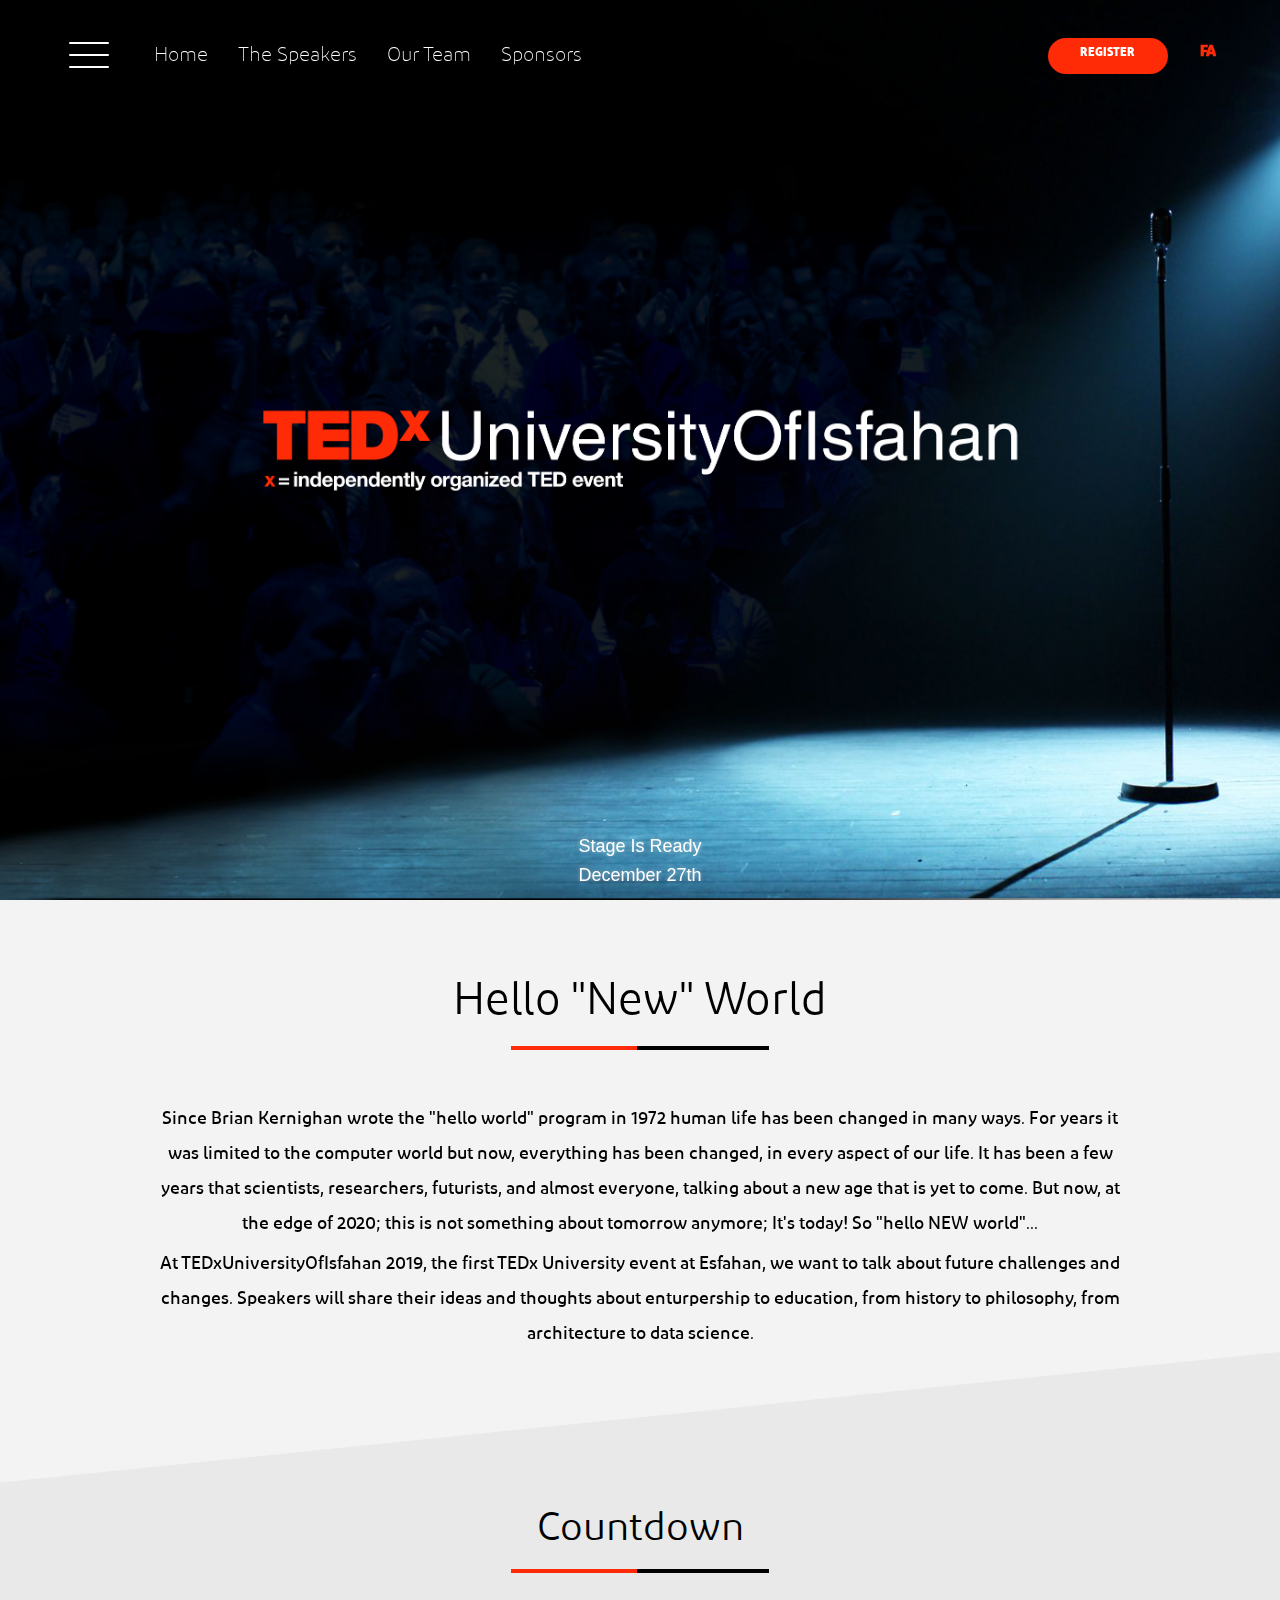
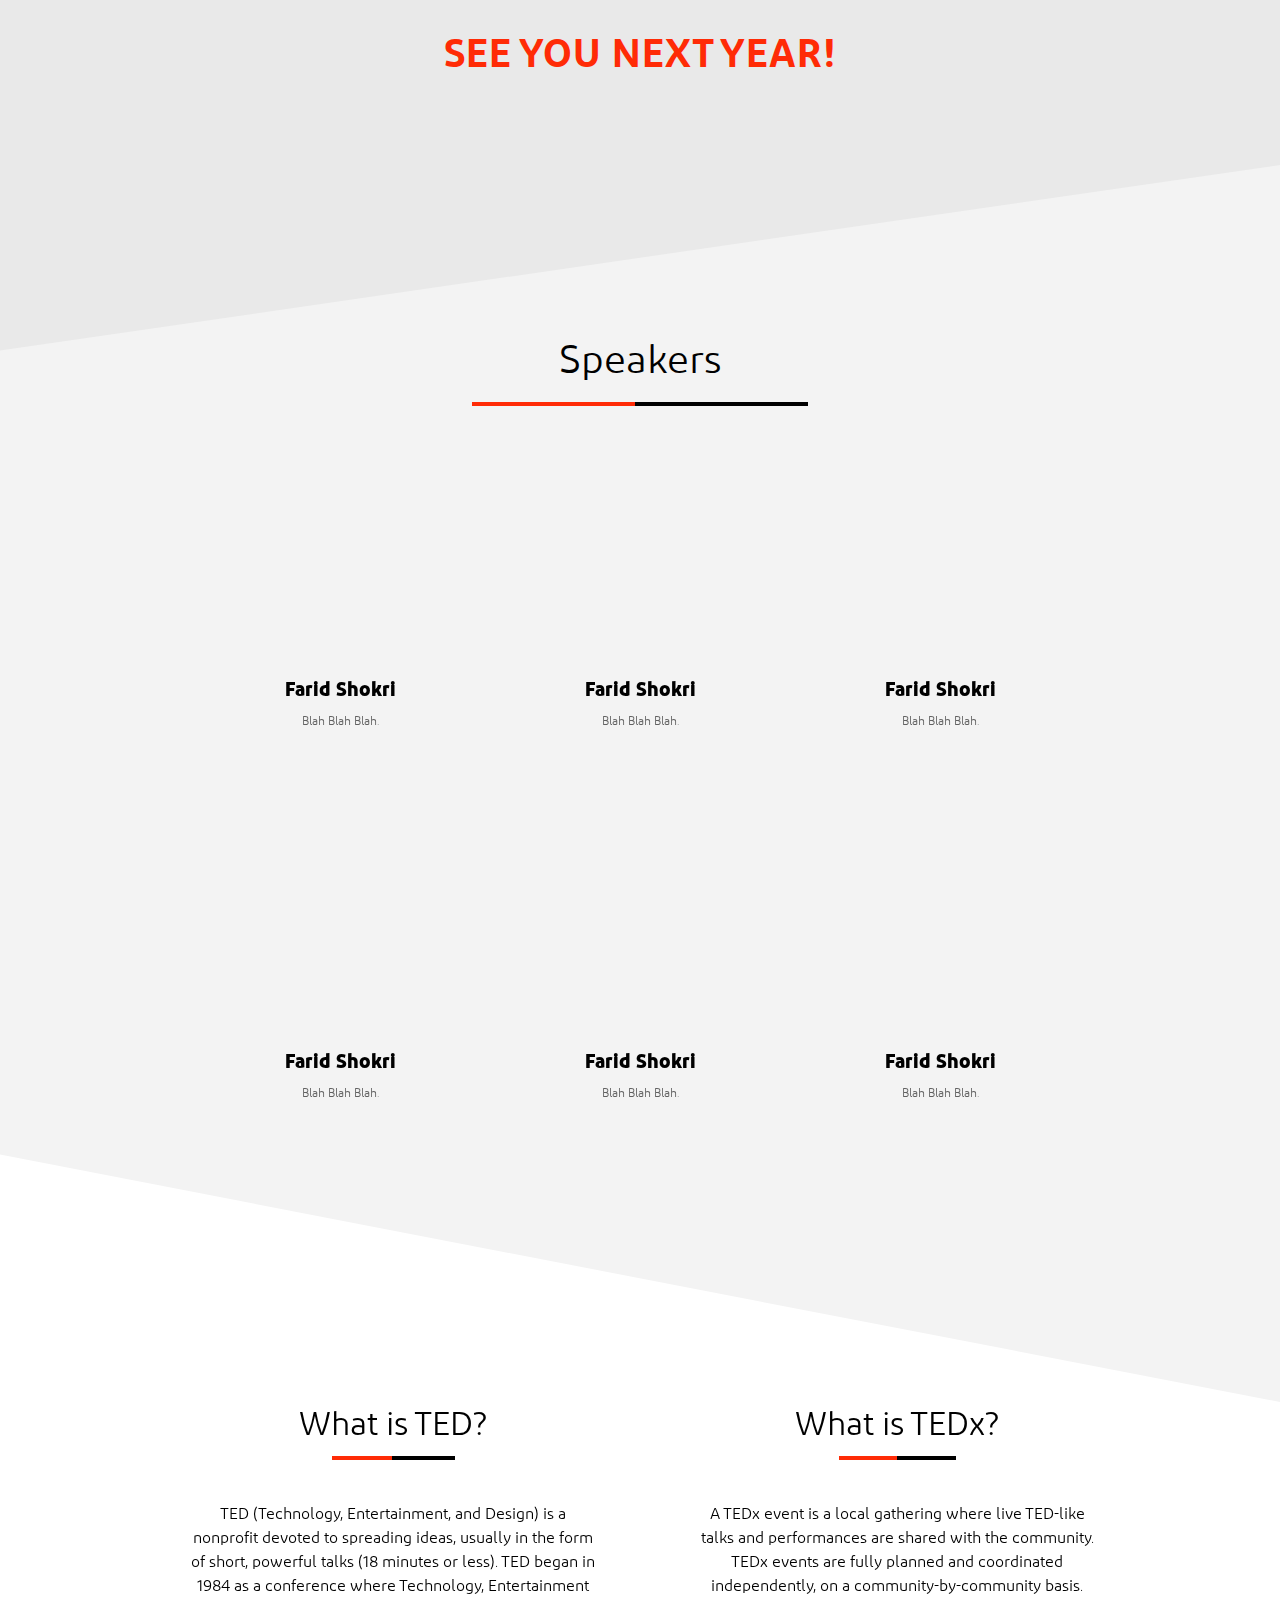
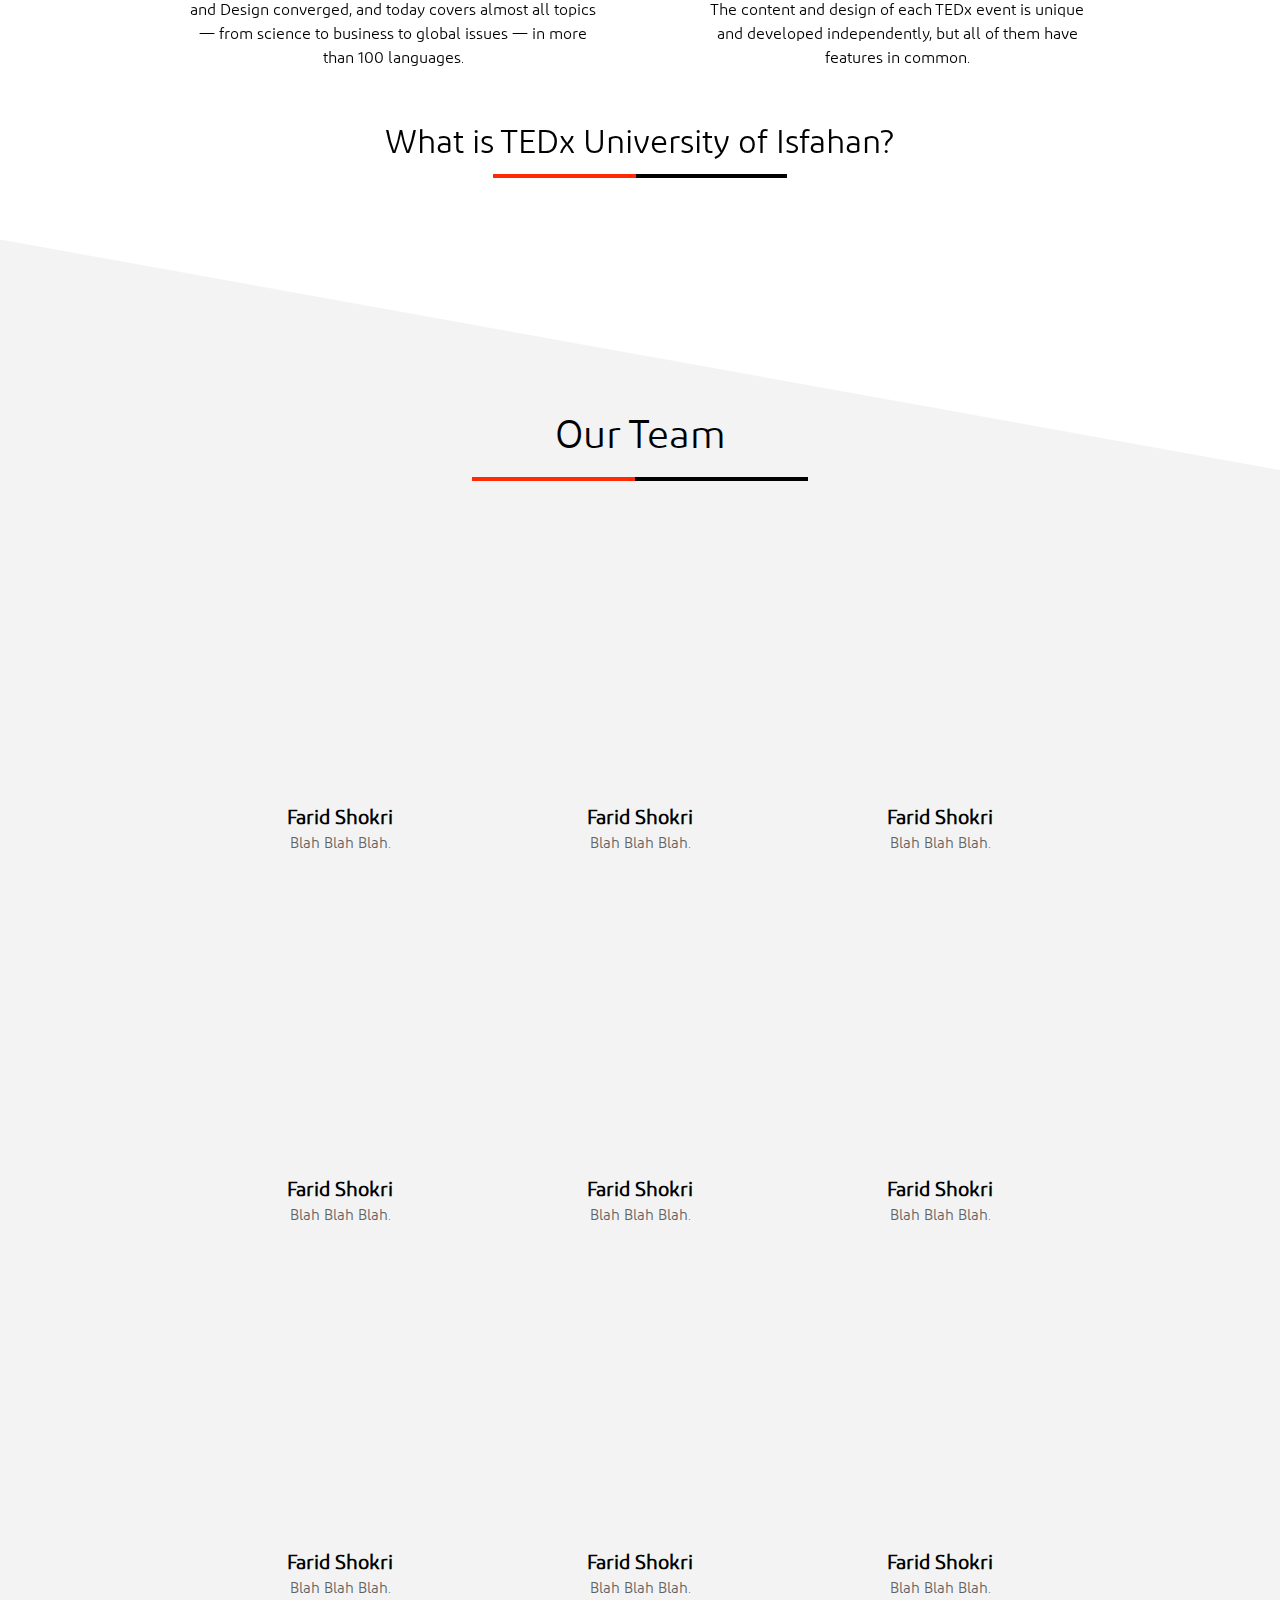
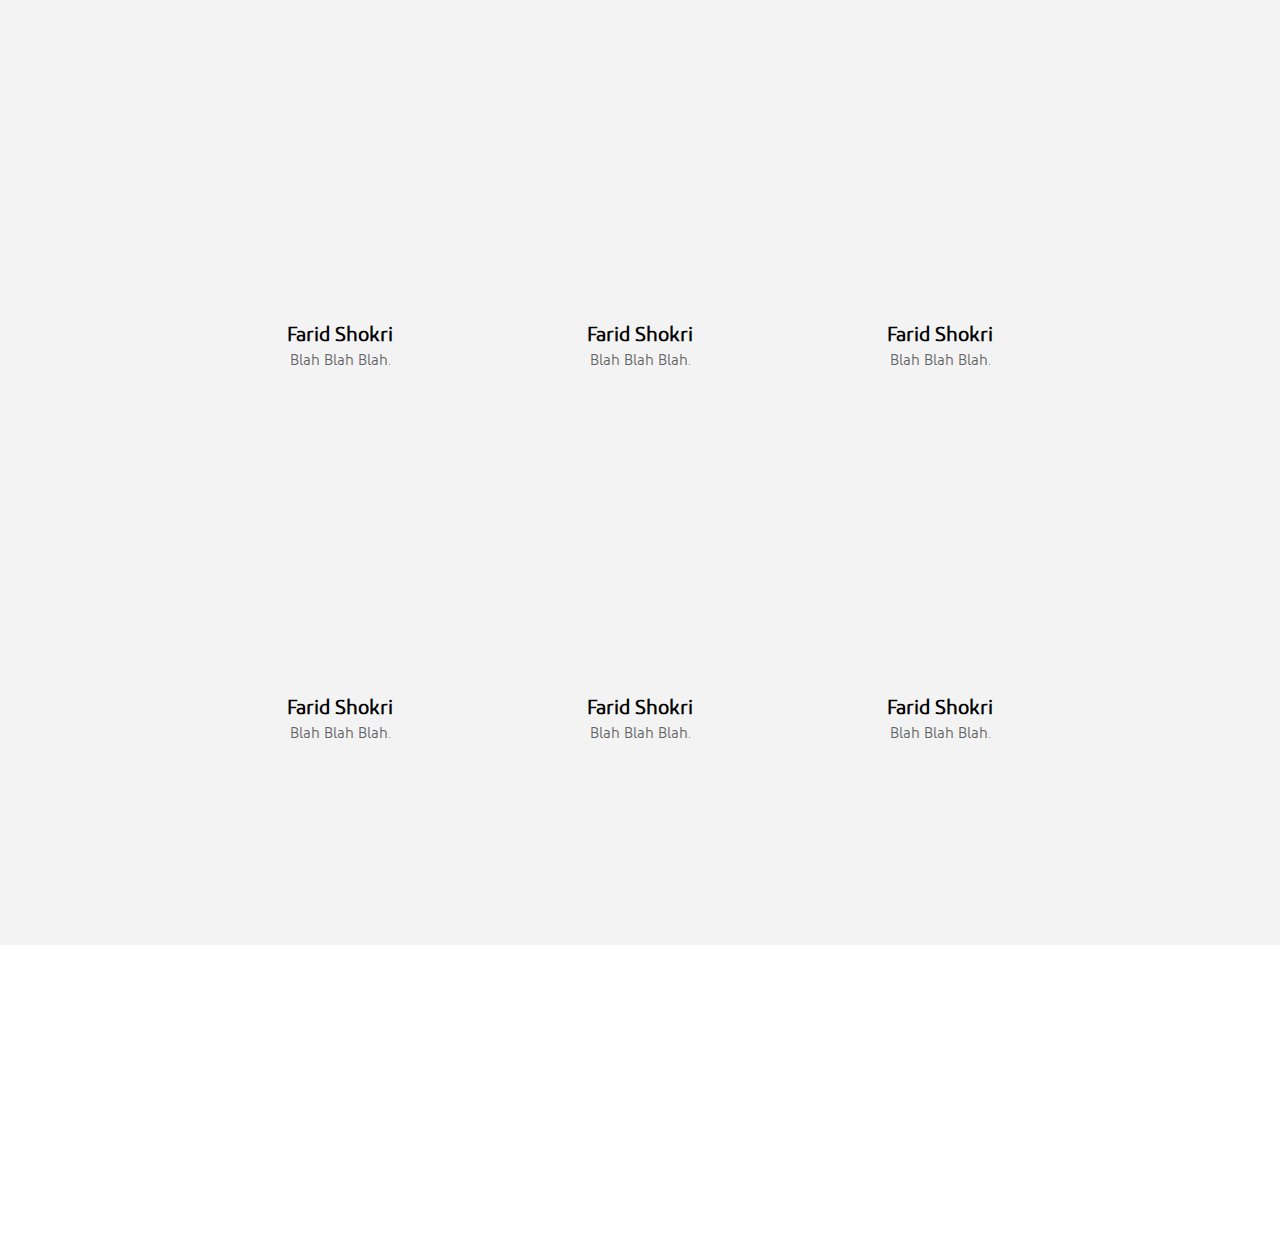
==== commit 507c8f16: "TEDx v1.2.1 Fully Responsive" ====
--- a/TEDx/index.html
+++ b/TEDx/index.html
@@ -115,7 +115,7 @@
             <!-- description -->
             <section class="description">
                 <div class="container">
-                    <h2 class="description__title">Hello New World</h2>
+                    <h2 class="description__title">Hello "New" World</h2>
                     <span class="underline_red"></span>
                     <span class="underline_black"></span>
                 </div>
--- a/TEDx/assets/scss/stylesheets/main.css
+++ b/TEDx/assets/scss/stylesheets/main.css
@@ -248,7 +248,7 @@
   position: fixed;
   bottom: 0;
   width: 100%;
-  height: 23rem;
+  height: 22rem;
   padding: 2rem 0;
   background-color: black;
   text-align: center;
@@ -275,7 +275,7 @@
   padding: 1rem 3rem;
   border-radius: 50px;
   display: inline-block;
-  margin: 3rem 0;
+  margin: 1.5rem 0 3rem 0;
   background-color: white;
   border: 2px solid white;
   transition: all 0.3s ease-in-out; }
@@ -824,7 +824,7 @@
   padding: 16rem 0 15rem 0;
   clip-path: polygon(0 0, 100% 10%, 100% 100%, 0% 100%);
   margin-top: -24rem;
-  margin-bottom: 22rem; }
+  margin-bottom: 21rem; }
   @media only screen and (max-width: 62em) {
     .team {
       clip-path: polygon(0 0, 100% 0%, 100% 100%, 0% 100%);
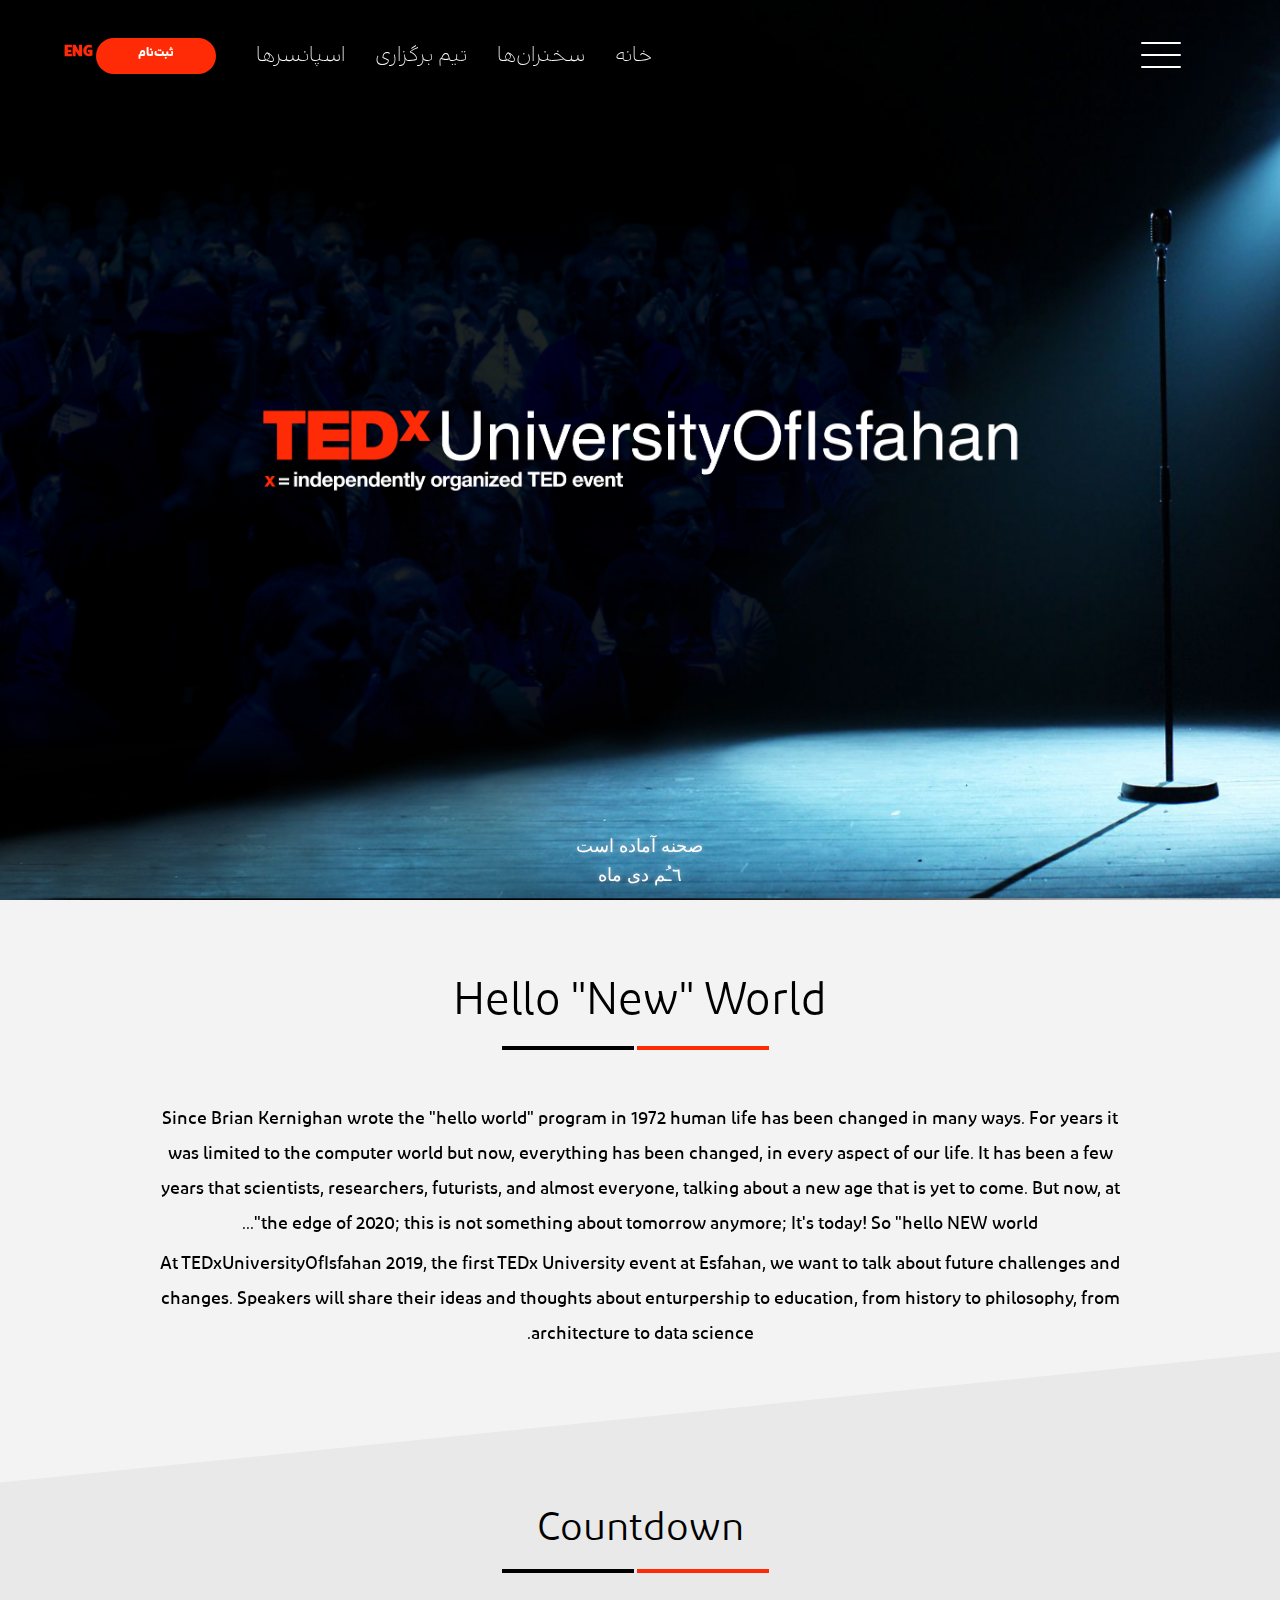
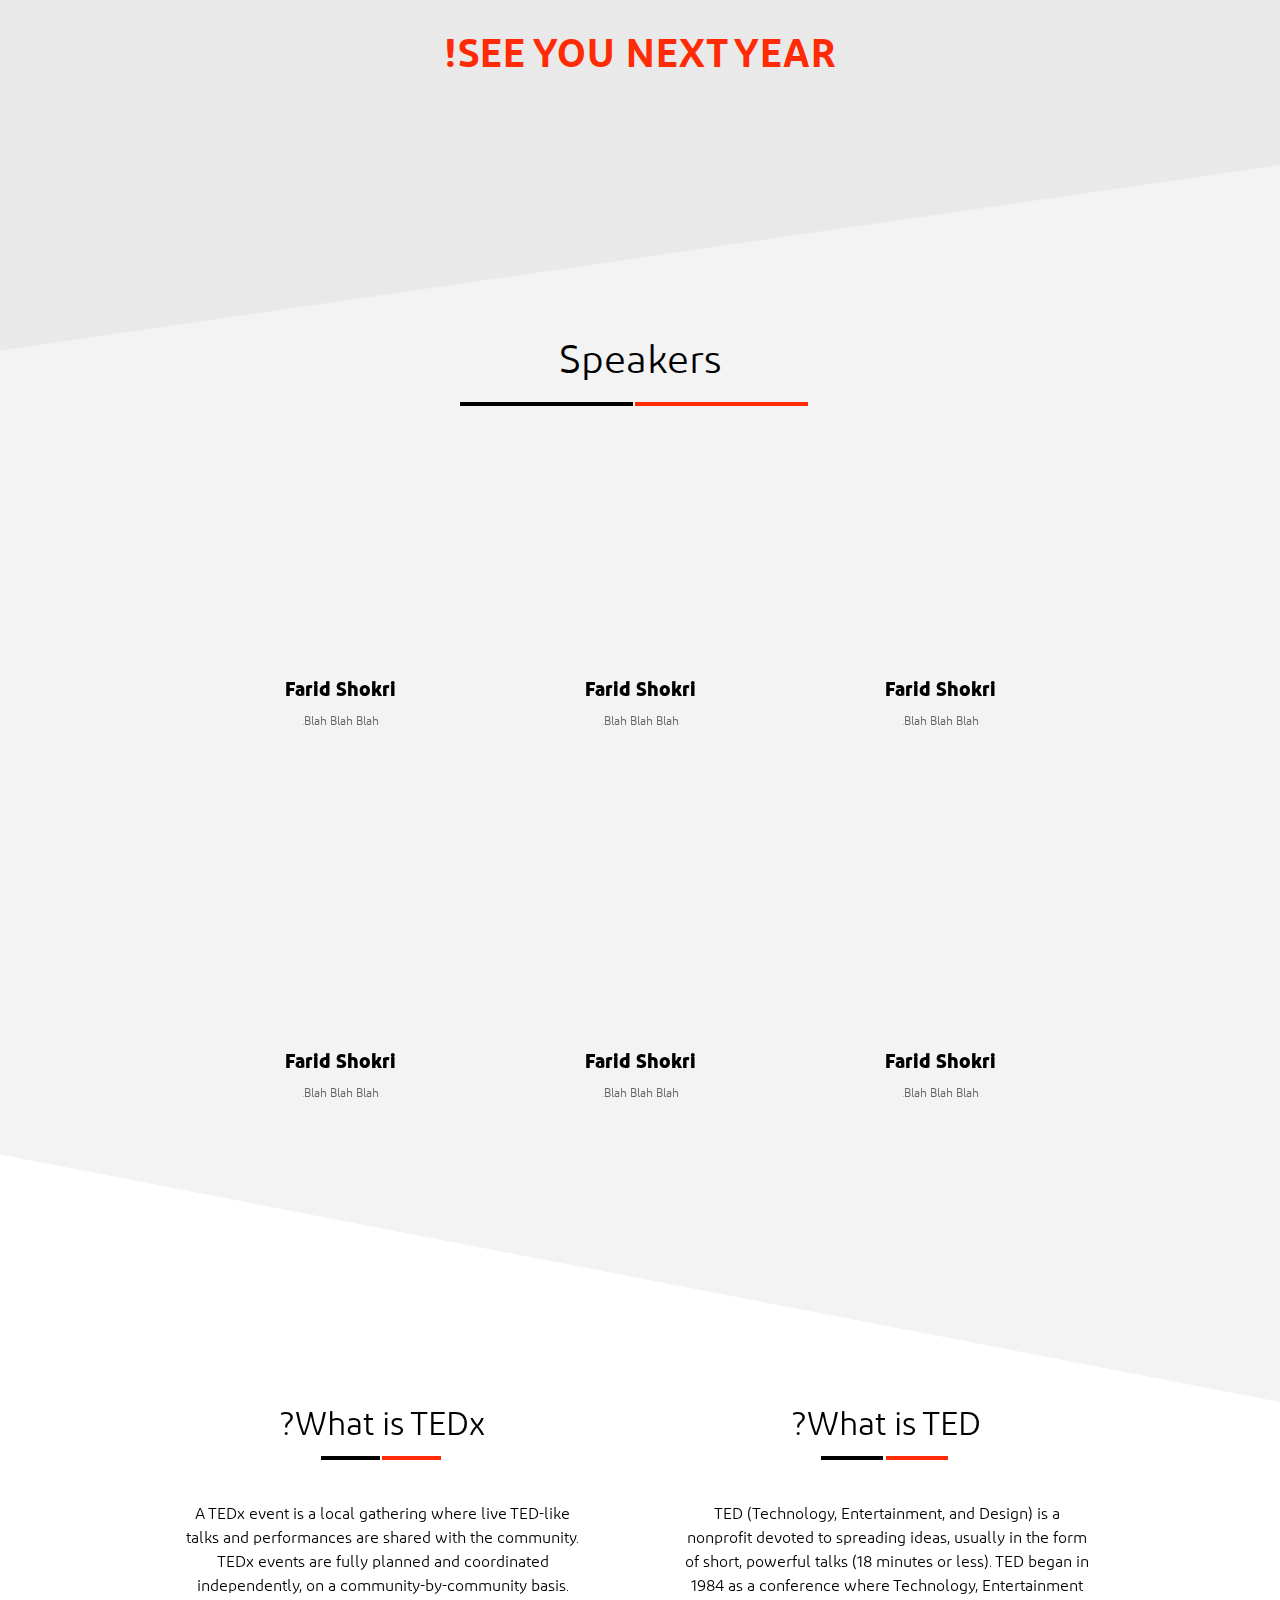
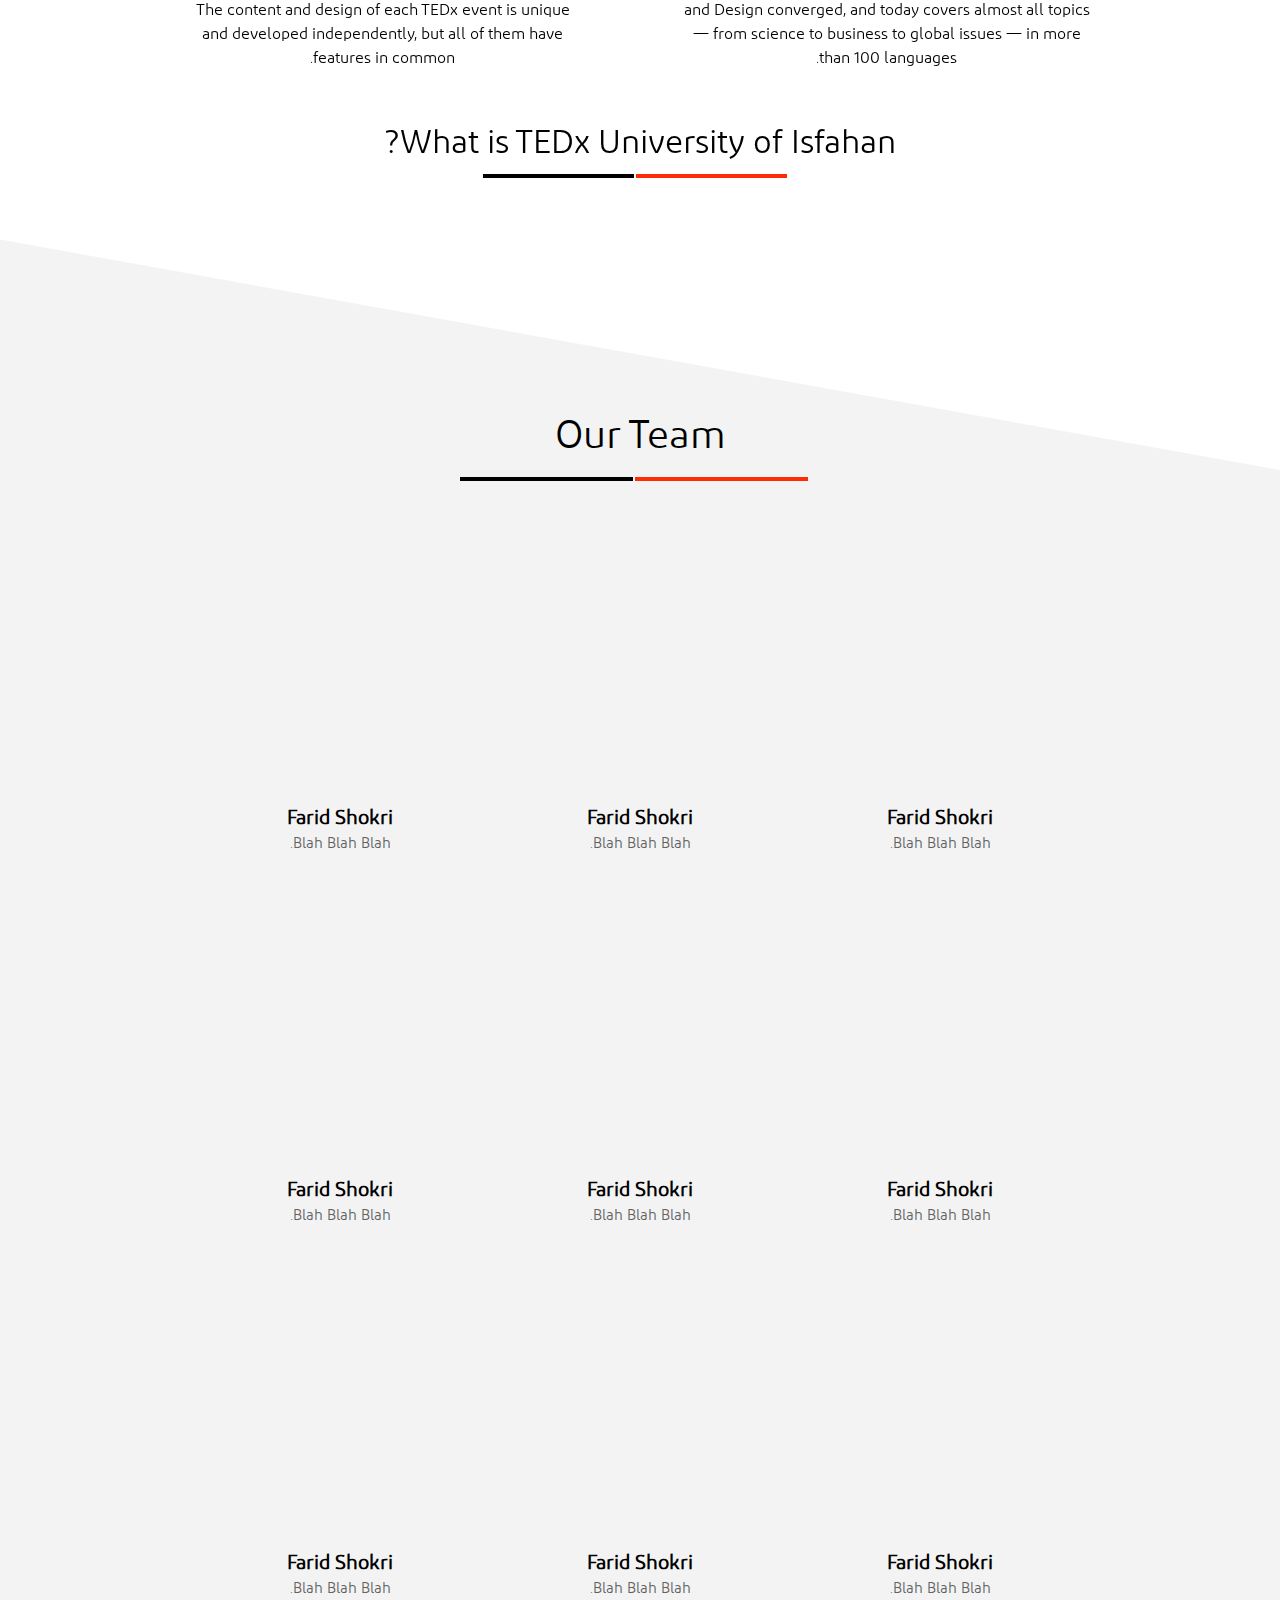
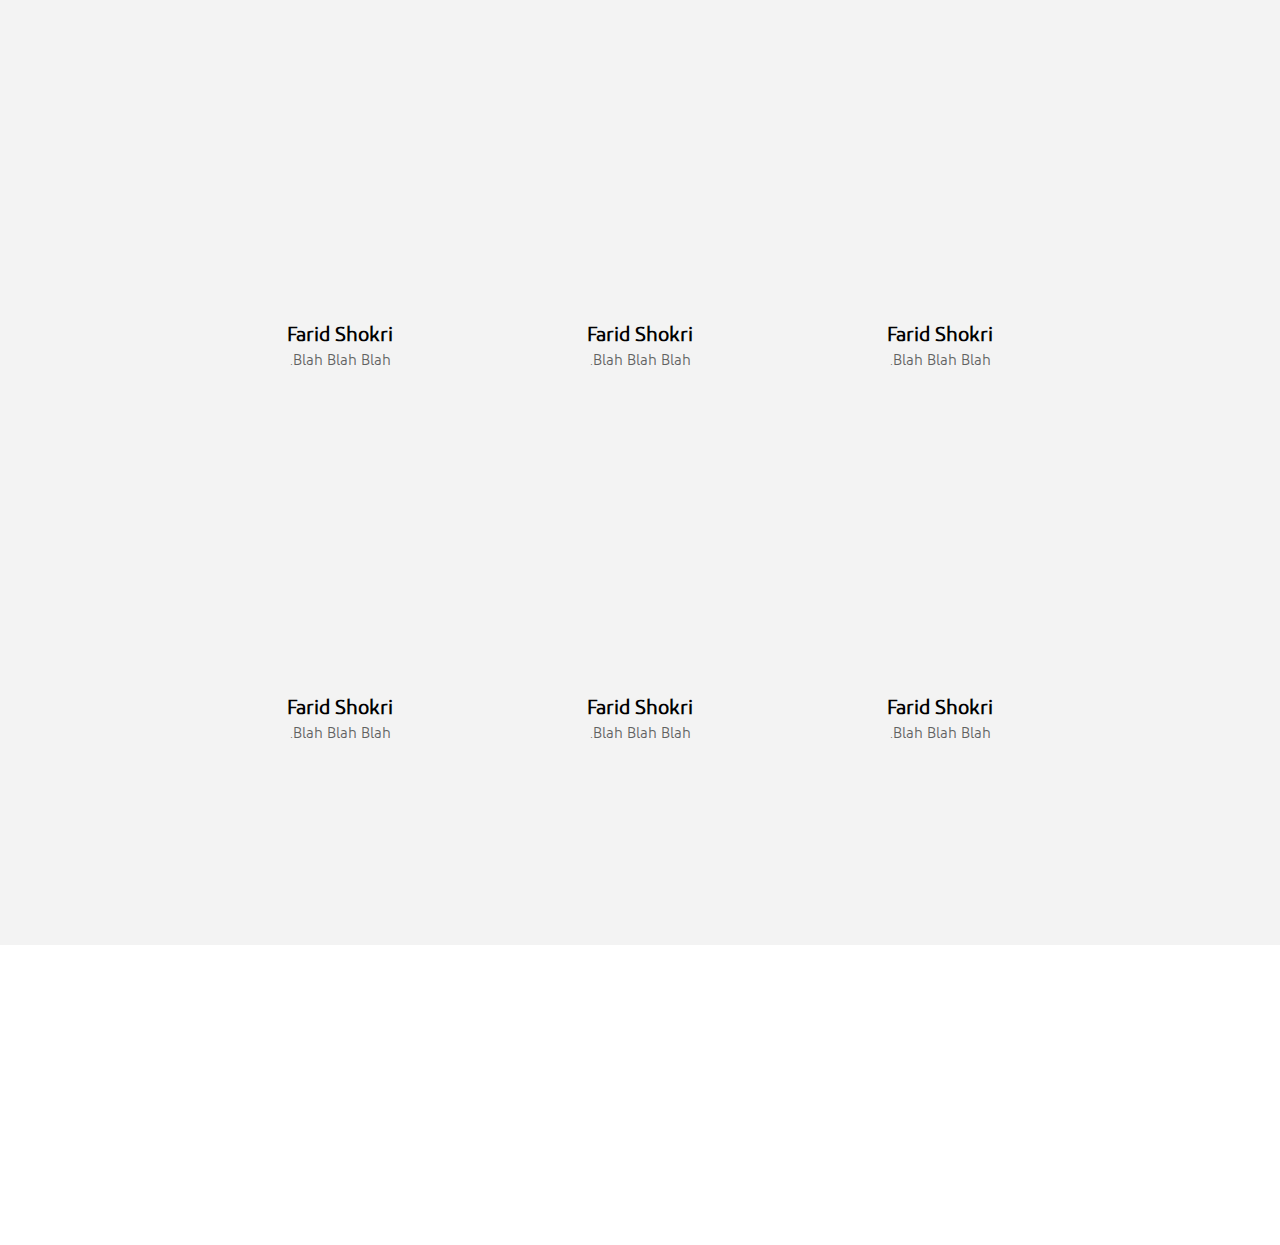
==== commit 8dfc0d89: "making a bit persian" ====
--- a/TEDx/index.html
+++ b/TEDx/index.html
@@ -1,5 +1,5 @@
 <!DOCTYPE html>
-<html lang="en">
+<html lang="fa" dir="rtl">
 
     <head>
         <meta charset="UTF-8">
@@ -21,16 +21,16 @@
             <ul class="openingMenu__list">
                 <a class="openingMenu__close">&times;</a>
                 <li class="openingMenu__item">
-                    <a class="openingMenu__link" href="#">Home</a>
+                    <a class="openingMenu__link" href="#">خانه</a>
                 </li>
                 <li class="openingMenu__item">
-                    <a class="openingMenu__link" href="#">The Speakers</a>
+                    <a class="openingMenu__link" href="#">سخنران‌ها</a>
                 </li>
                 <li class="openingMenu__item">
-                    <a class="openingMenu__link" href="#">Our Team</a>
+                    <a class="openingMenu__link" href="#">تیم برگزاری</a>
                 </li>
                 <li class="openingMenu__item">
-                    <a class="openingMenu__link" href="#">Sponsors</a>
+                    <a class="openingMenu__link" href="#">اسپانسرها</a>
                 </li>
             </ul>
         </div>
@@ -49,21 +49,21 @@
 
                     <div class="navbar__menu">
                         <ul class="navbar__menu_list">
-                            <li class="navbar__menu_list_item"><a href="#" class="navbar__menu_list_item_link">Home</a></li>
-                            <li class="navbar__menu_list_item"><a href="#" class="navbar__menu_list_item_link">The Speakers</a>
+                            <li class="navbar__menu_list_item"><a href="#" class="navbar__menu_list_item_link">خانه</a></li>
+                            <li class="navbar__menu_list_item"><a href="#" class="navbar__menu_list_item_link">سخنران‌ها</a>
                             </li>
-                            <li class="navbar__menu_list_item"><a href="#" class="navbar__menu_list_item_link">Our Team</a>
+                            <li class="navbar__menu_list_item"><a href="#" class="navbar__menu_list_item_link">تیم برگزاری</a>
                             </li>
-                            <li class="navbar__menu_list_item"><a href="#" class="navbar__menu_list_item_link">Sponsors</a></li>
+                            <li class="navbar__menu_list_item"><a href="#" class="navbar__menu_list_item_link">اسپانسرها</a></li>
                         </ul>
                     </div>
 
                     <div class="navbar__buttons">
                         <a href="#registerPopUp" class="navbar__register">
-                            Register
+                            ثبت‌نام
                         </a>
                         <a href="#" class="navbar__lang">
-                            FA
+                            ENG
                         </a>
                     </div>
 
@@ -75,8 +75,8 @@
                 <div class="header__container">
                     <img class="header__logo" src="assets/img/Logo.png" />
                     <div class="header__details">
-                        <p class="header__slogan">Stage Is Ready</p>
-                        <p class="header__date">December 27th</p>
+                        <p class="header__slogan">صحنه آماده است</p>
+                        <p class="header__date">٦ـُم دی ماه</p>
                     </div>
                 </div>
             </header>
@@ -90,22 +90,22 @@
                     <div class="stickyNavbar__menu">
                         <ul class="stickyNavbar__menu_list">
                             <li class="stickyNavbar__menu_list_item"><a href="#"
-                                    class="stickyNavbar__menu_list_item_link">Home</a></li>
+                                    class="stickyNavbar__menu_list_item_link">خانه</a></li>
                             <li class="stickyNavbar__menu_list_item"><a href="#"
-                                    class="stickyNavbar__menu_list_item_link">The Speakers</a></li>
+                                    class="stickyNavbar__menu_list_item_link">سخنران‌ها</a></li>
                             <li class="stickyNavbar__menu_list_item"><a href="#"
-                                    class="stickyNavbar__menu_list_item_link">Our Team</a></li>
+                                    class="stickyNavbar__menu_list_item_link">تیم برگزاری</a></li>
                             <li class="stickyNavbar__menu_list_item"><a href="#"
-                                    class="stickyNavbar__menu_list_item_link">Sponsors</a></li>
+                                    class="stickyNavbar__menu_list_item_link">اسپانسرها</a></li>
                         </ul>
                     </div>
 
                     <div class="stickyNavbar__buttons">
                         <a href="#registerPopUp" class="navbar__register">
-                            Register
+                            ثبت‌نام
                         </a>
                         <a href="#" class="navbar__lang">
-                            FA
+                            ENG
                         </a>
                     </div>
 
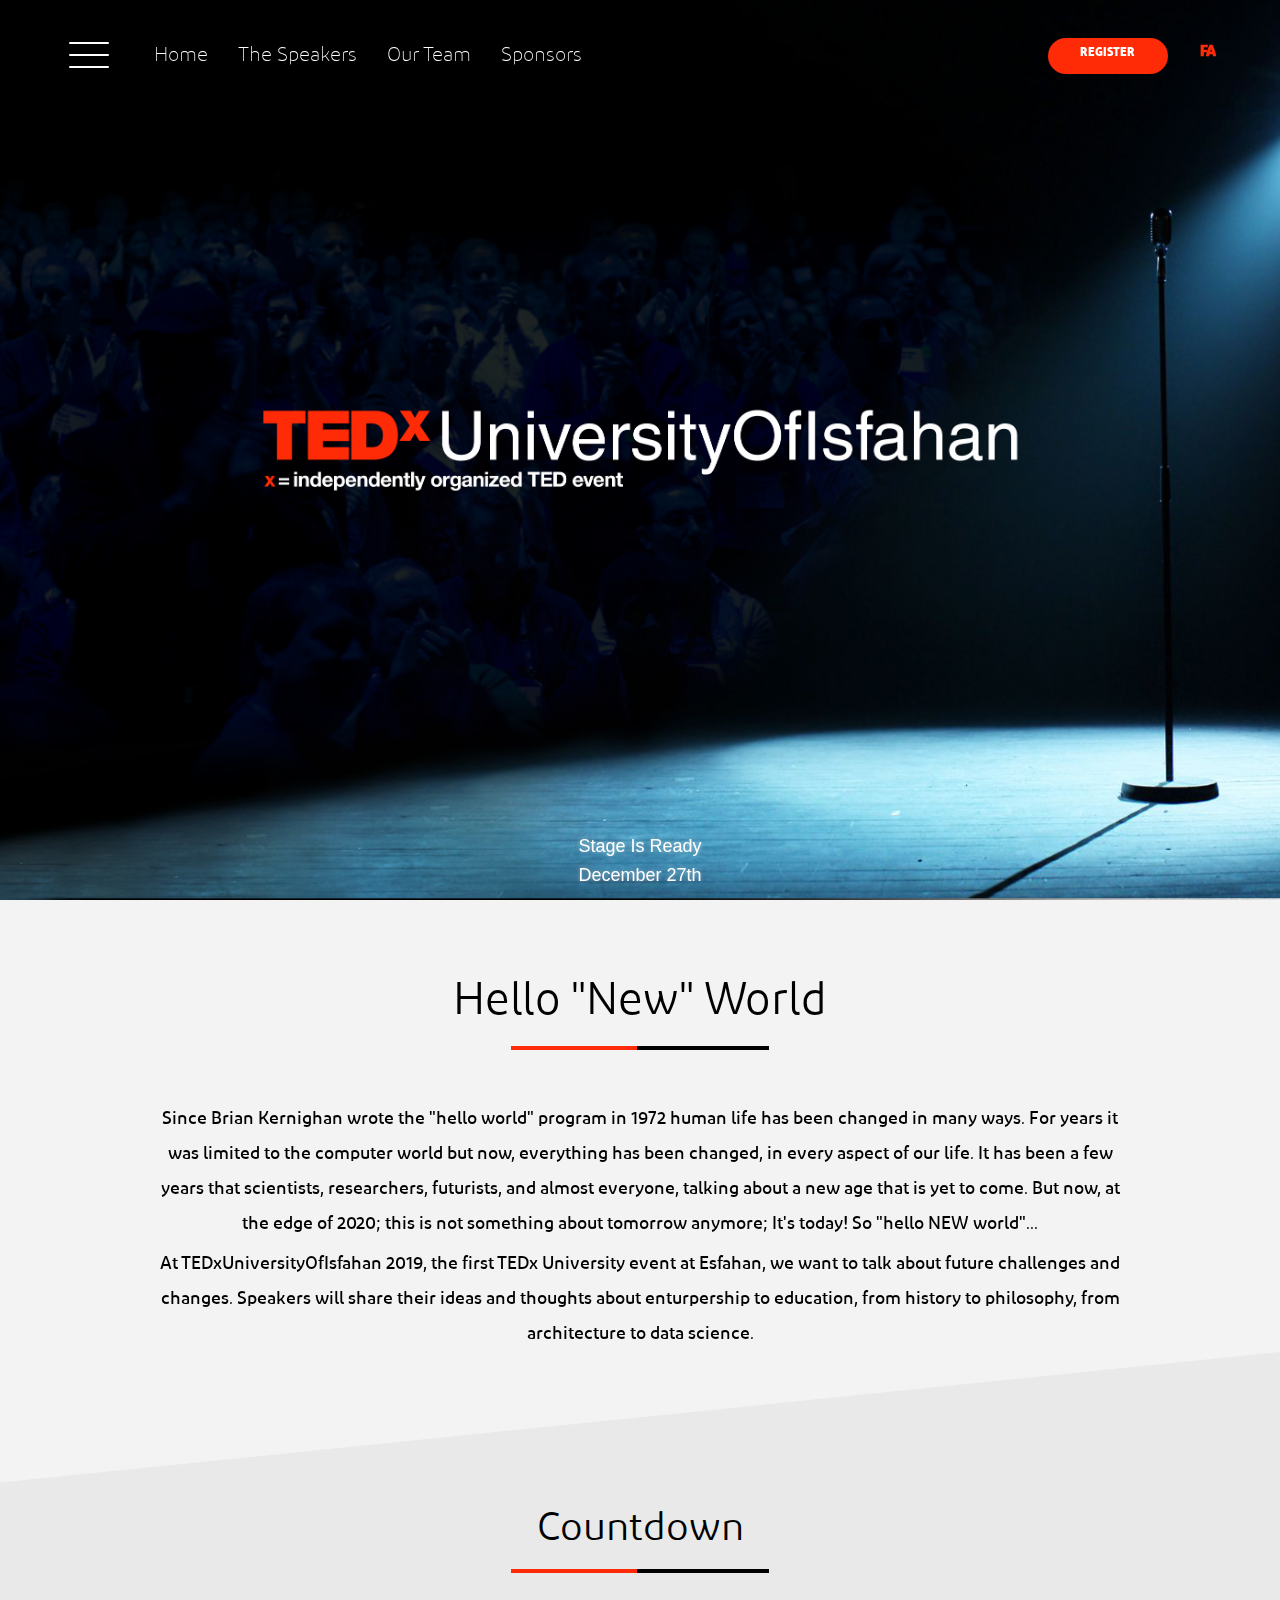
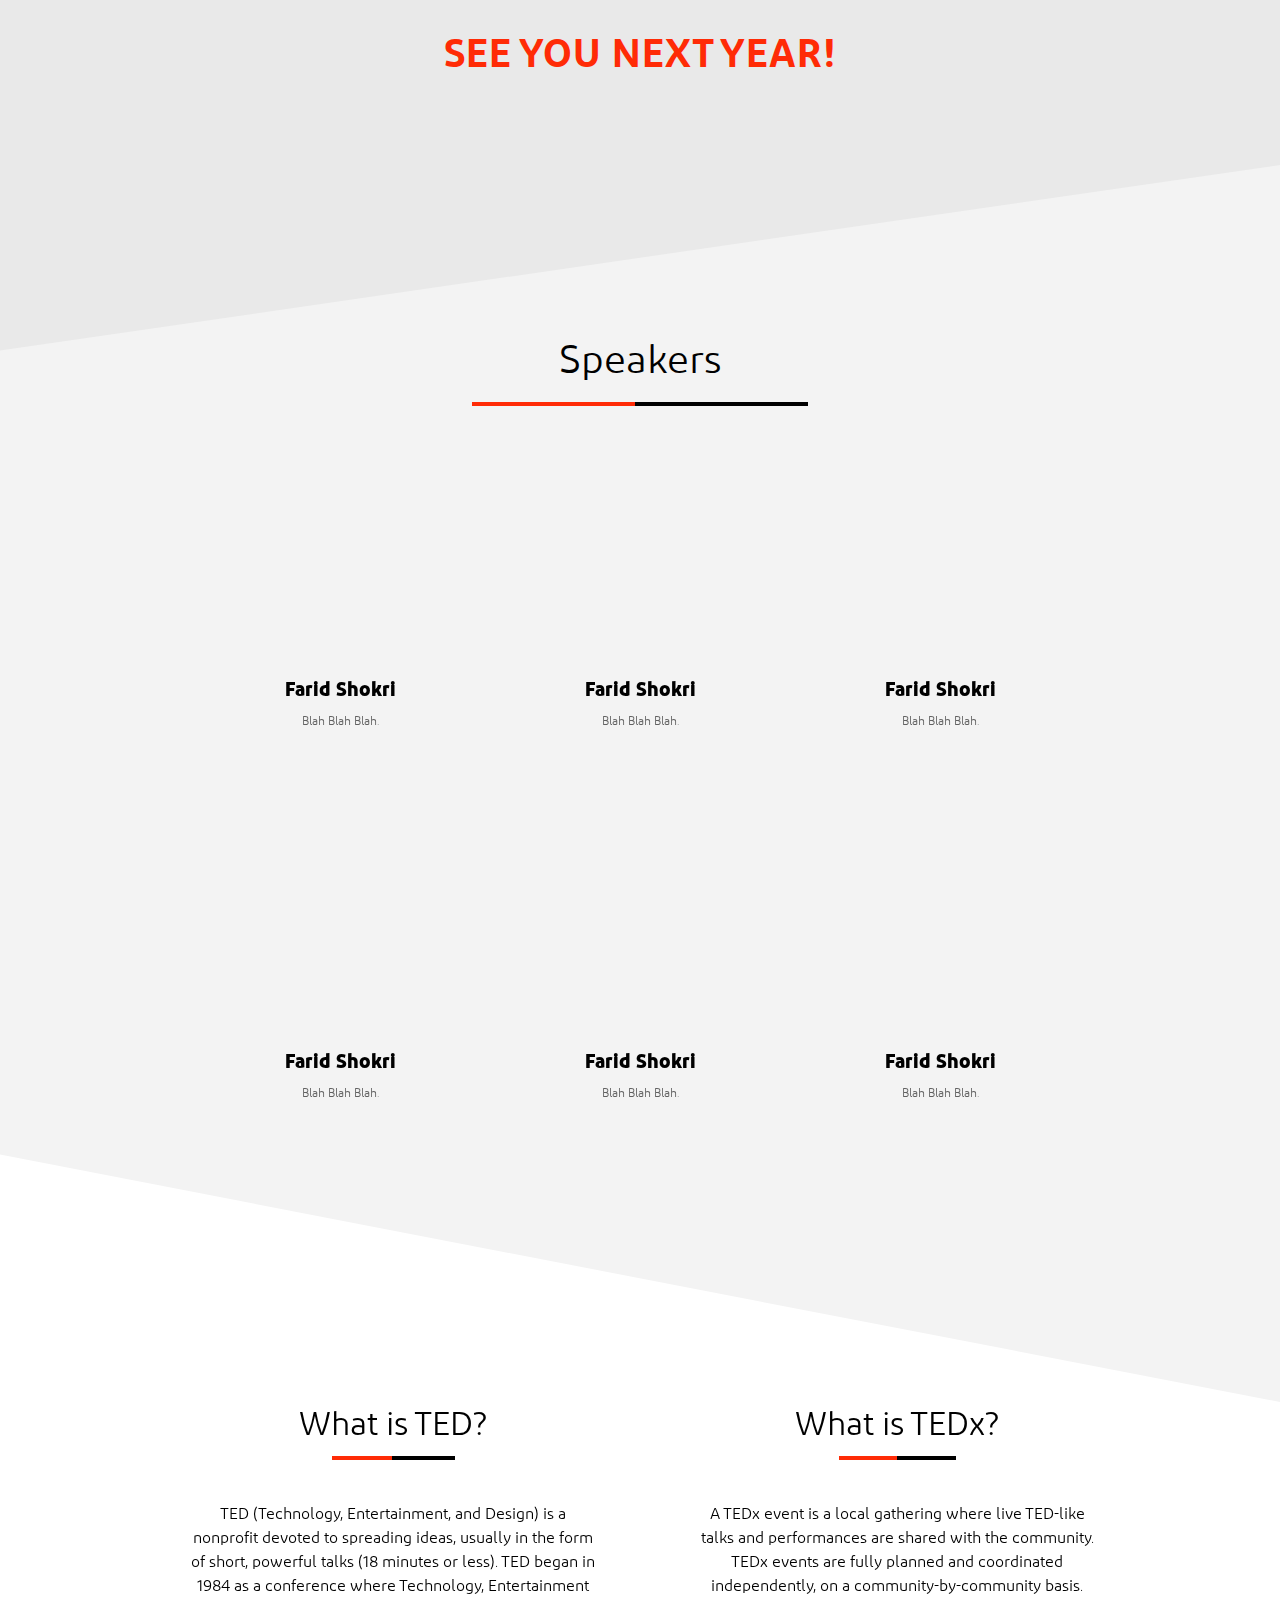
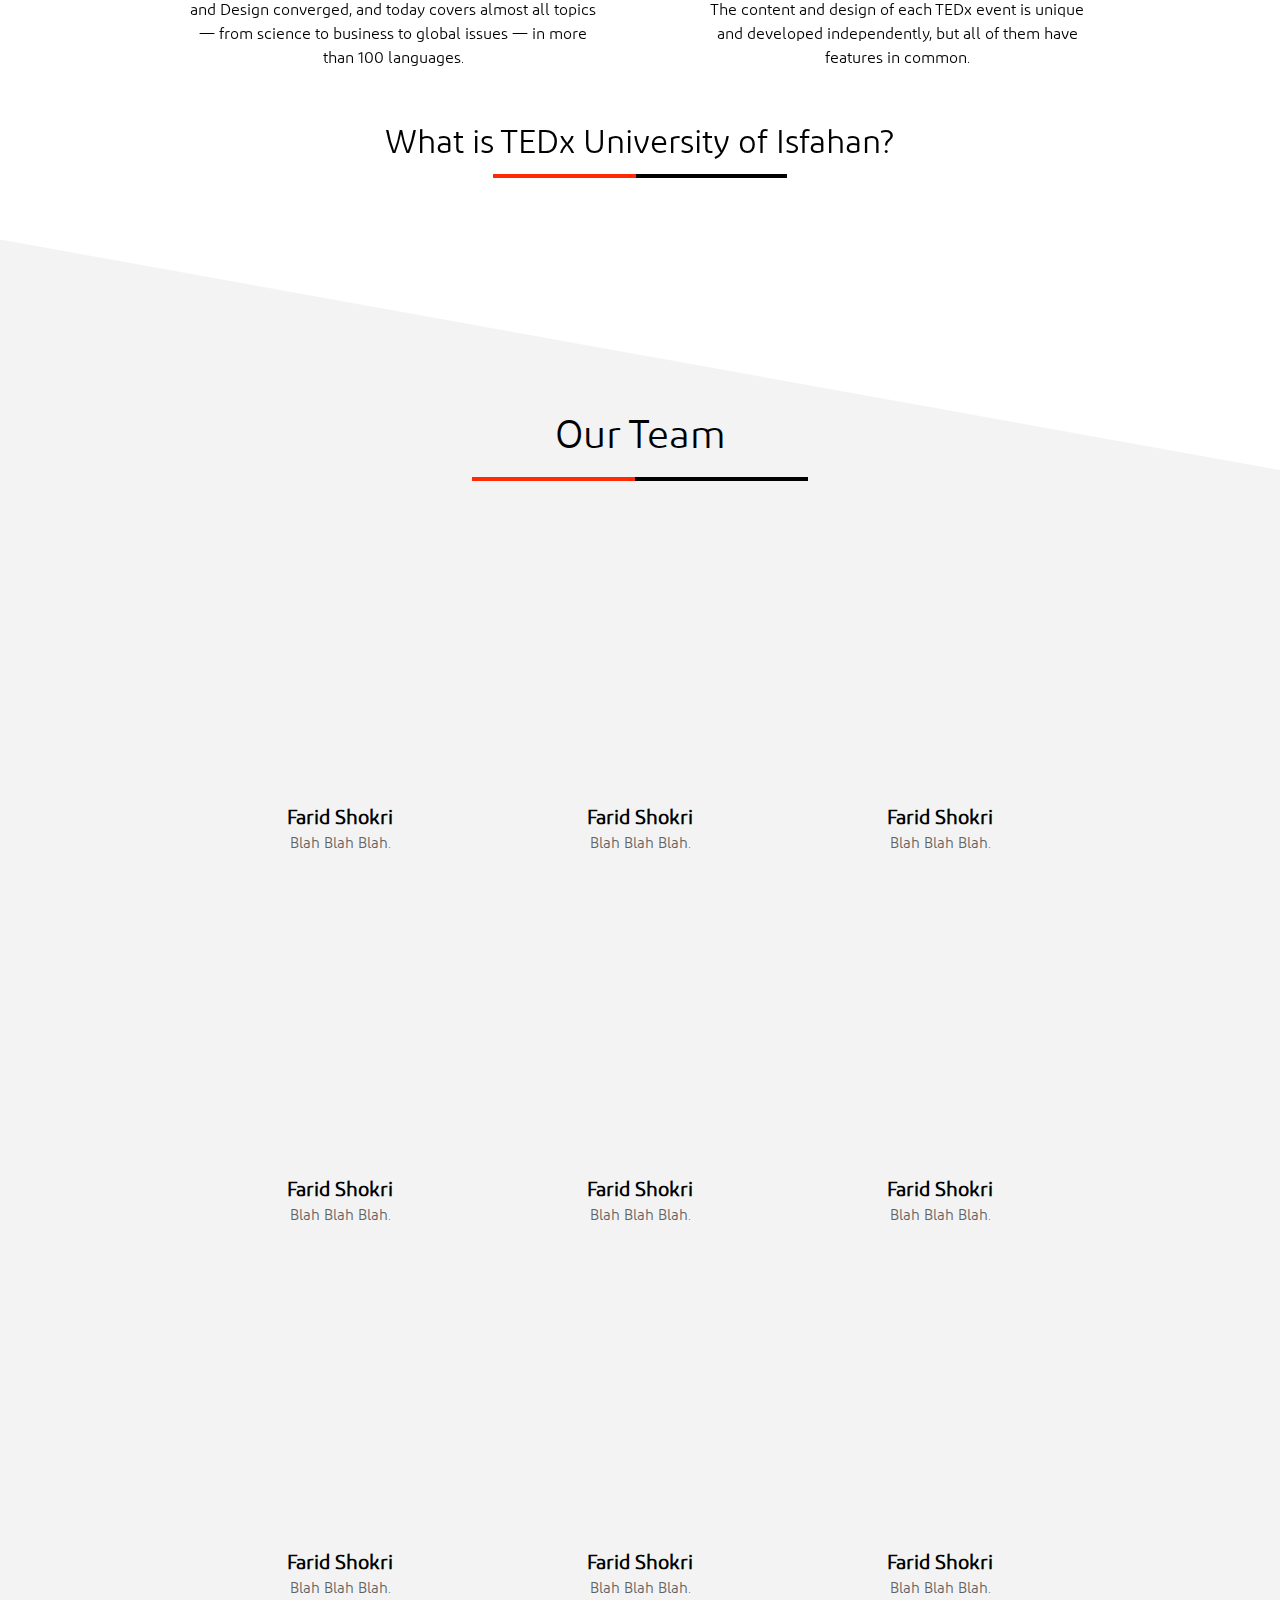
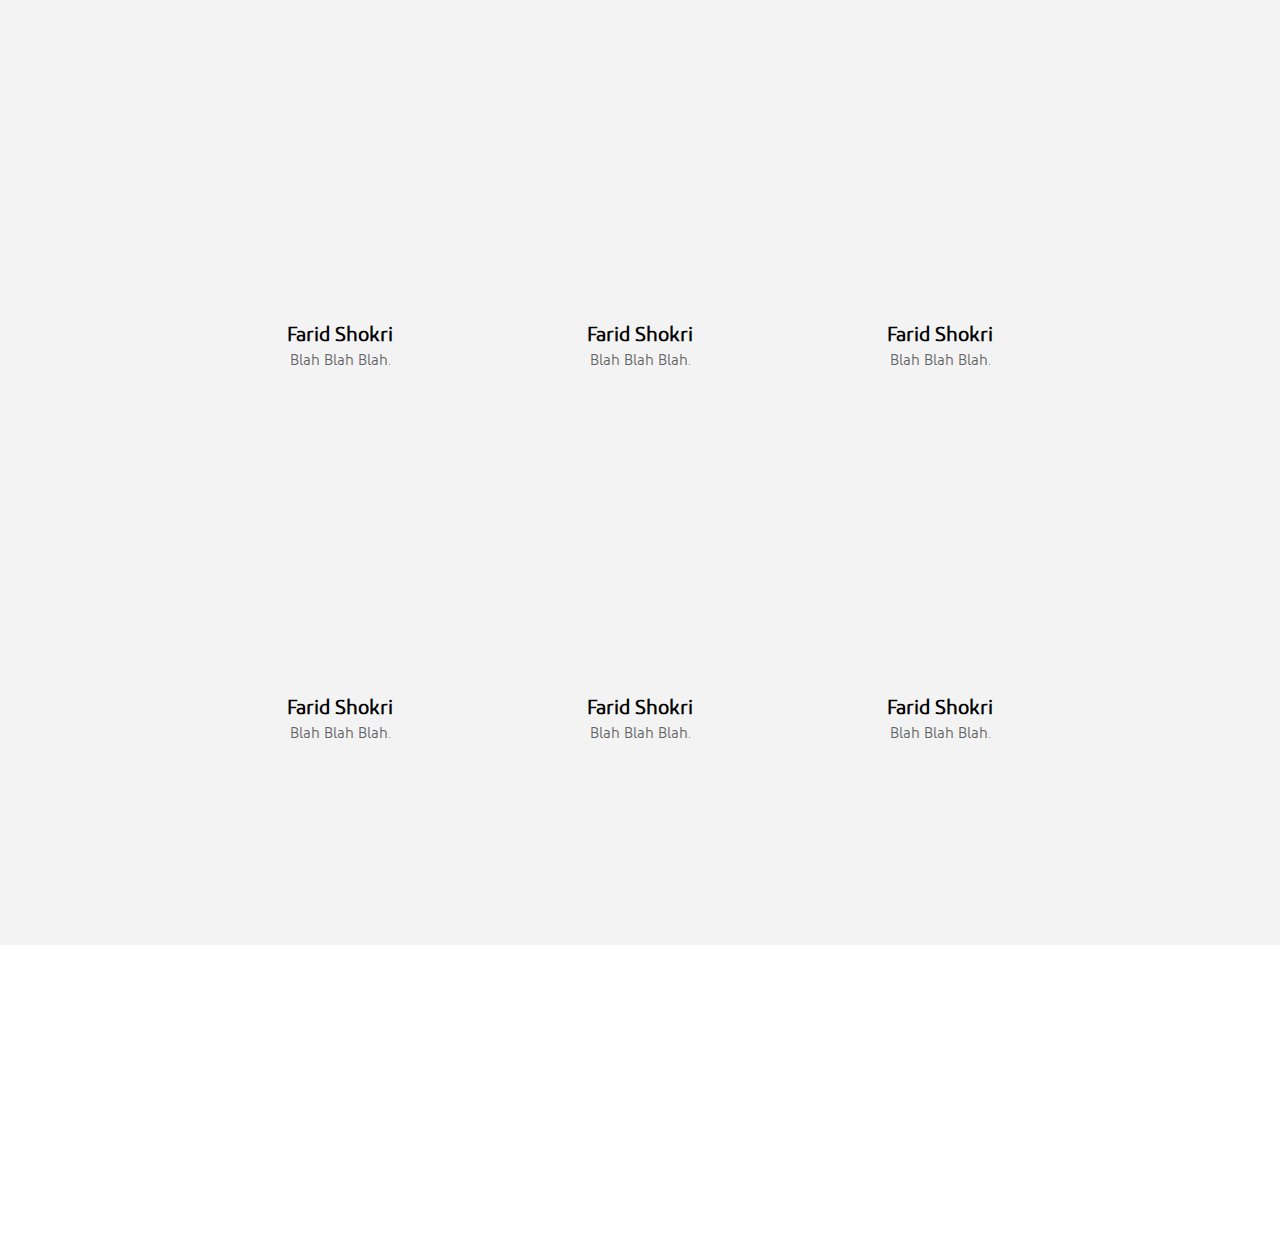
==== commit 10f2da2b: "TEDx v1.2.2 Fully Responsive" ====
--- a/TEDx/index.html
+++ b/TEDx/index.html
@@ -1,5 +1,5 @@
 <!DOCTYPE html>
-<html lang="fa" dir="rtl">
+<html lang="en">
 
     <head>
         <meta charset="UTF-8">
@@ -21,16 +21,16 @@
             <ul class="openingMenu__list">
                 <a class="openingMenu__close">&times;</a>
                 <li class="openingMenu__item">
-                    <a class="openingMenu__link" href="#">خانه</a>
+                    <a class="openingMenu__link" href="#">Home</a>
                 </li>
                 <li class="openingMenu__item">
-                    <a class="openingMenu__link" href="#">سخنران‌ها</a>
+                    <a class="openingMenu__link" href="#">The Speakers</a>
                 </li>
                 <li class="openingMenu__item">
-                    <a class="openingMenu__link" href="#">تیم برگزاری</a>
+                    <a class="openingMenu__link" href="#">Our Team</a>
                 </li>
                 <li class="openingMenu__item">
-                    <a class="openingMenu__link" href="#">اسپانسرها</a>
+                    <a class="openingMenu__link" href="#">Sponsors</a>
                 </li>
             </ul>
         </div>
@@ -49,21 +49,21 @@
 
                     <div class="navbar__menu">
                         <ul class="navbar__menu_list">
-                            <li class="navbar__menu_list_item"><a href="#" class="navbar__menu_list_item_link">خانه</a></li>
-                            <li class="navbar__menu_list_item"><a href="#" class="navbar__menu_list_item_link">سخنران‌ها</a>
+                            <li class="navbar__menu_list_item"><a href="#" class="navbar__menu_list_item_link">Home</a></li>
+                            <li class="navbar__menu_list_item"><a href="#" class="navbar__menu_list_item_link">The Speakers</a>
                             </li>
-                            <li class="navbar__menu_list_item"><a href="#" class="navbar__menu_list_item_link">تیم برگزاری</a>
+                            <li class="navbar__menu_list_item"><a href="#" class="navbar__menu_list_item_link">Our Team</a>
                             </li>
-                            <li class="navbar__menu_list_item"><a href="#" class="navbar__menu_list_item_link">اسپانسرها</a></li>
+                            <li class="navbar__menu_list_item"><a href="#" class="navbar__menu_list_item_link">Sponsors</a></li>
                         </ul>
                     </div>
 
                     <div class="navbar__buttons">
                         <a href="#registerPopUp" class="navbar__register">
-                            ثبت‌نام
+                            Register
                         </a>
                         <a href="#" class="navbar__lang">
-                            ENG
+                            FA
                         </a>
                     </div>
 
@@ -75,8 +75,8 @@
                 <div class="header__container">
                     <img class="header__logo" src="assets/img/Logo.png" />
                     <div class="header__details">
-                        <p class="header__slogan">صحنه آماده است</p>
-                        <p class="header__date">٦ـُم دی ماه</p>
+                        <p class="header__slogan">Stage Is Ready</p>
+                        <p class="header__date">December 27th</p>
                     </div>
                 </div>
             </header>
@@ -90,22 +90,22 @@
                     <div class="stickyNavbar__menu">
                         <ul class="stickyNavbar__menu_list">
                             <li class="stickyNavbar__menu_list_item"><a href="#"
-                                    class="stickyNavbar__menu_list_item_link">خانه</a></li>
+                                    class="stickyNavbar__menu_list_item_link">Home</a></li>
                             <li class="stickyNavbar__menu_list_item"><a href="#"
-                                    class="stickyNavbar__menu_list_item_link">سخنران‌ها</a></li>
+                                    class="stickyNavbar__menu_list_item_link">The Speakers</a></li>
                             <li class="stickyNavbar__menu_list_item"><a href="#"
-                                    class="stickyNavbar__menu_list_item_link">تیم برگزاری</a></li>
+                                    class="stickyNavbar__menu_list_item_link">Our Team</a></li>
                             <li class="stickyNavbar__menu_list_item"><a href="#"
-                                    class="stickyNavbar__menu_list_item_link">اسپانسرها</a></li>
+                                    class="stickyNavbar__menu_list_item_link">Sponsors</a></li>
                         </ul>
                     </div>
 
                     <div class="stickyNavbar__buttons">
                         <a href="#registerPopUp" class="navbar__register">
-                            ثبت‌نام
+                            Register
                         </a>
                         <a href="#" class="navbar__lang">
-                            ENG
+                            FA
                         </a>
                     </div>
 
@@ -518,15 +518,15 @@
                             <label for="study" class="form__label">Field of Study</label>
                         </div>
                         
-                        <div class="form__group--double">
-                            <div class="form__group">
-                                <input type="number" class="form__input" placeholder="Start Year" id="start" required>
-                                <label for="start" class="form__label">Start Year</label>
-                            </div>
-                            <div class="form__group">
-                                <input type="number" class="form__input" placeholder="End Year (or expected)" id="end" required>
-                                <label for="end" class="form__label">End Year (or expected)</label>
-                            </div>
+                        
+                        <div class="form__group">
+                            <input type="number" class="form__input" placeholder="Start Year" id="start" required>
+                            <label for="start" class="form__label">Start Year</label>
+                        </div>
+                        
+                        <div class="form__group">
+                            <input type="number" class="form__input" placeholder="End Year (or expected)" id="end" required>
+                            <label for="end" class="form__label">End Year (or expected)</label>
                         </div>
 
                         <div class="form__group">
--- a/TEDx/assets/scss/stylesheets/main.css
+++ b/TEDx/assets/scss/stylesheets/main.css
@@ -340,12 +340,11 @@
     border: none;
     border-bottom: 3px solid #575757;
     display: block;
-    transition: all .3s; }
+    transition: all .3s;
+    box-shadow: 0 1rem 2rem rgba(0, 0, 0, 0.1); }
     .form__input:focus {
       outline: none;
-      box-shadow: 0 1rem 2rem rgba(0, 0, 0, 0.1);
-      border-bottom: 3px solid #ff2b06; }
-    .form__input:focus:invalid {
+      box-shadow: 0 1rem 2rem rgba(0, 0, 0, 0.2);
       border-bottom: 3px solid #ff2b06; }
     .form__input::-webkit-input-placeholder {
       font-weight: bold;
@@ -365,6 +364,7 @@
       font-size: 1.6rem;
       font-weight: 700;
       margin-left: 5rem;
+      margin-right: 3rem;
       margin-top: .7rem;
       margin-bottom: .7rem;
       display: block;
@@ -375,10 +375,21 @@
     visibility: hidden;
     transform: translateY(-1rem); }
   .form__textarea {
+    font-family: SF, sans-serif;
+    font-size: 1.4rem;
     resize: none;
+    border: 0;
+    border-left: 3px solid #575757;
+    padding: 1.5rem 2rem;
     width: 90%;
-    height: 5rem;
-    color: rgba(0, 0, 0, 0.3); }
+    height: 8rem;
+    color: rgba(0, 0, 0, 0.8);
+    box-shadow: 0 1rem 2rem rgba(0, 0, 0, 0.1); }
+    .form__textarea:focus {
+      outline: none;
+      resize: none;
+      box-shadow: 0 1rem 2rem rgba(0, 0, 0, 0.2);
+      border-left: 3px solid #ff2b06; }
 
 .registerPopUp {
   position: fixed;
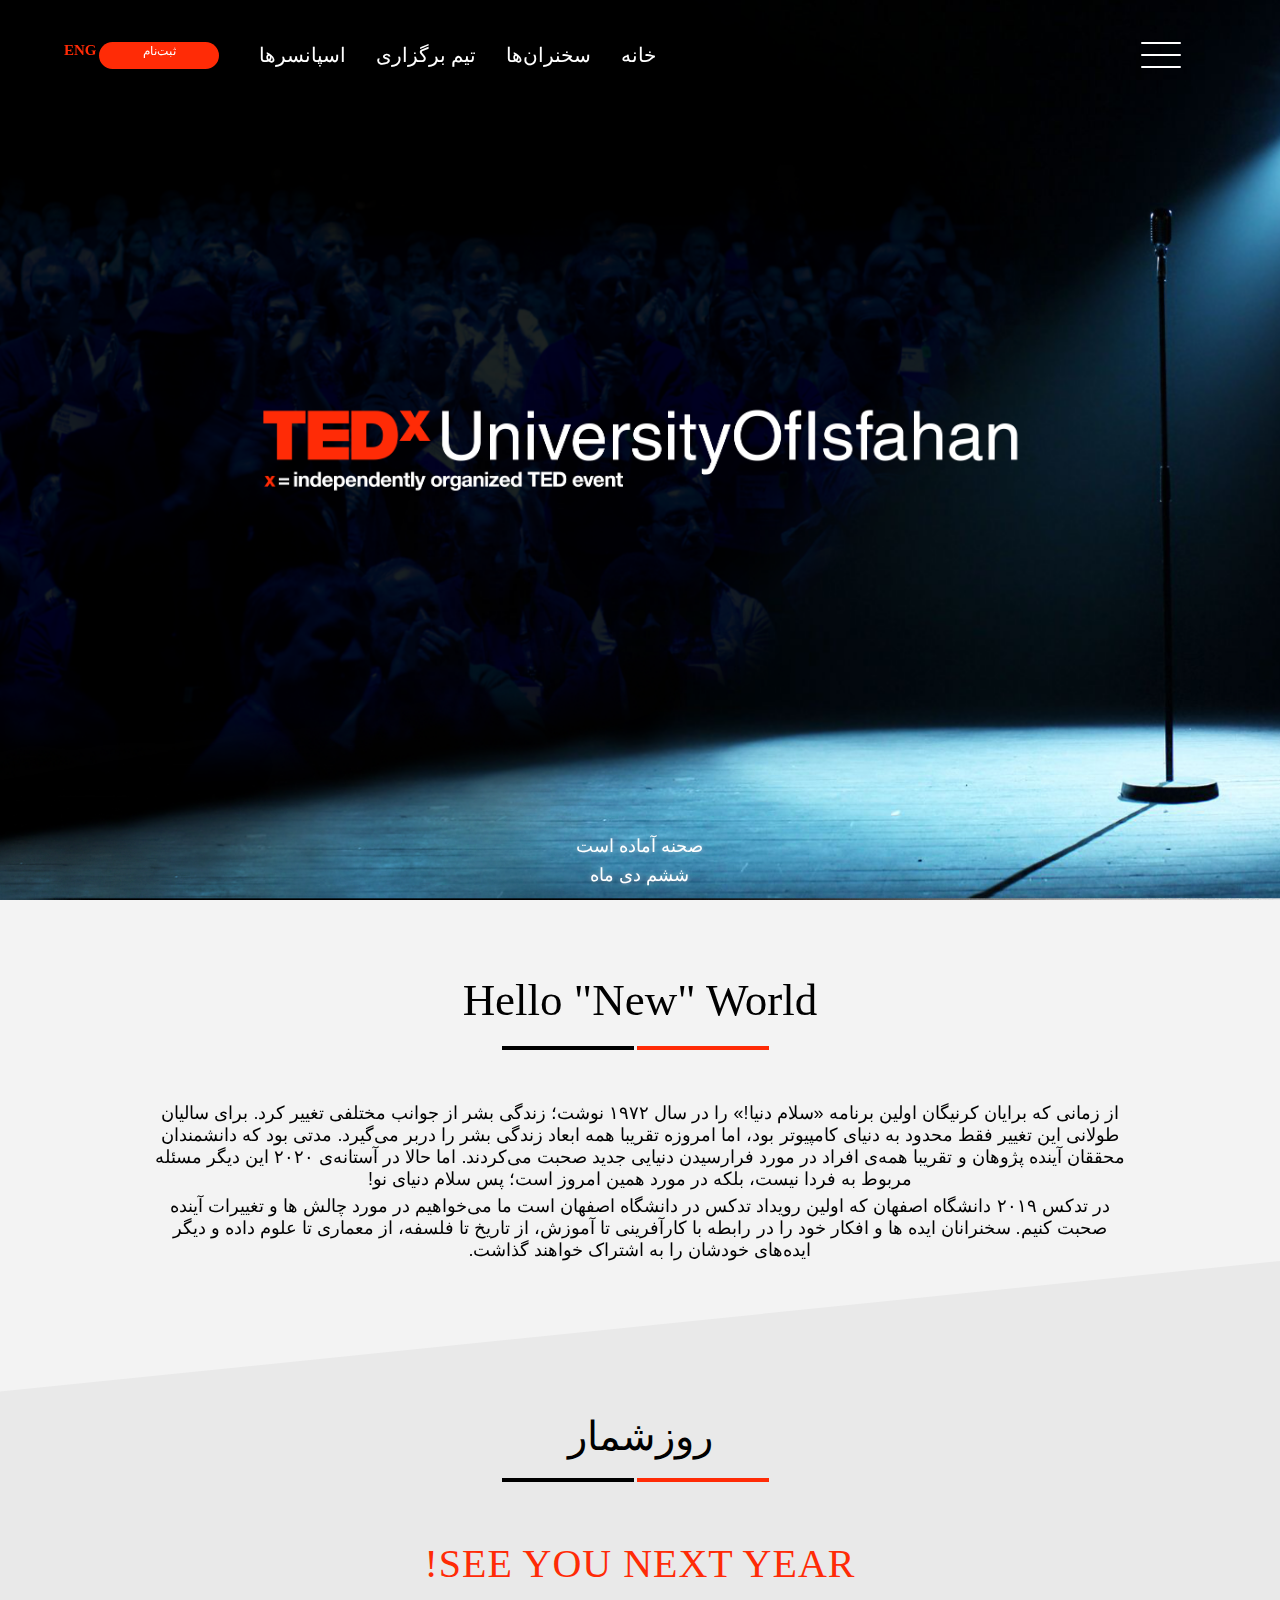
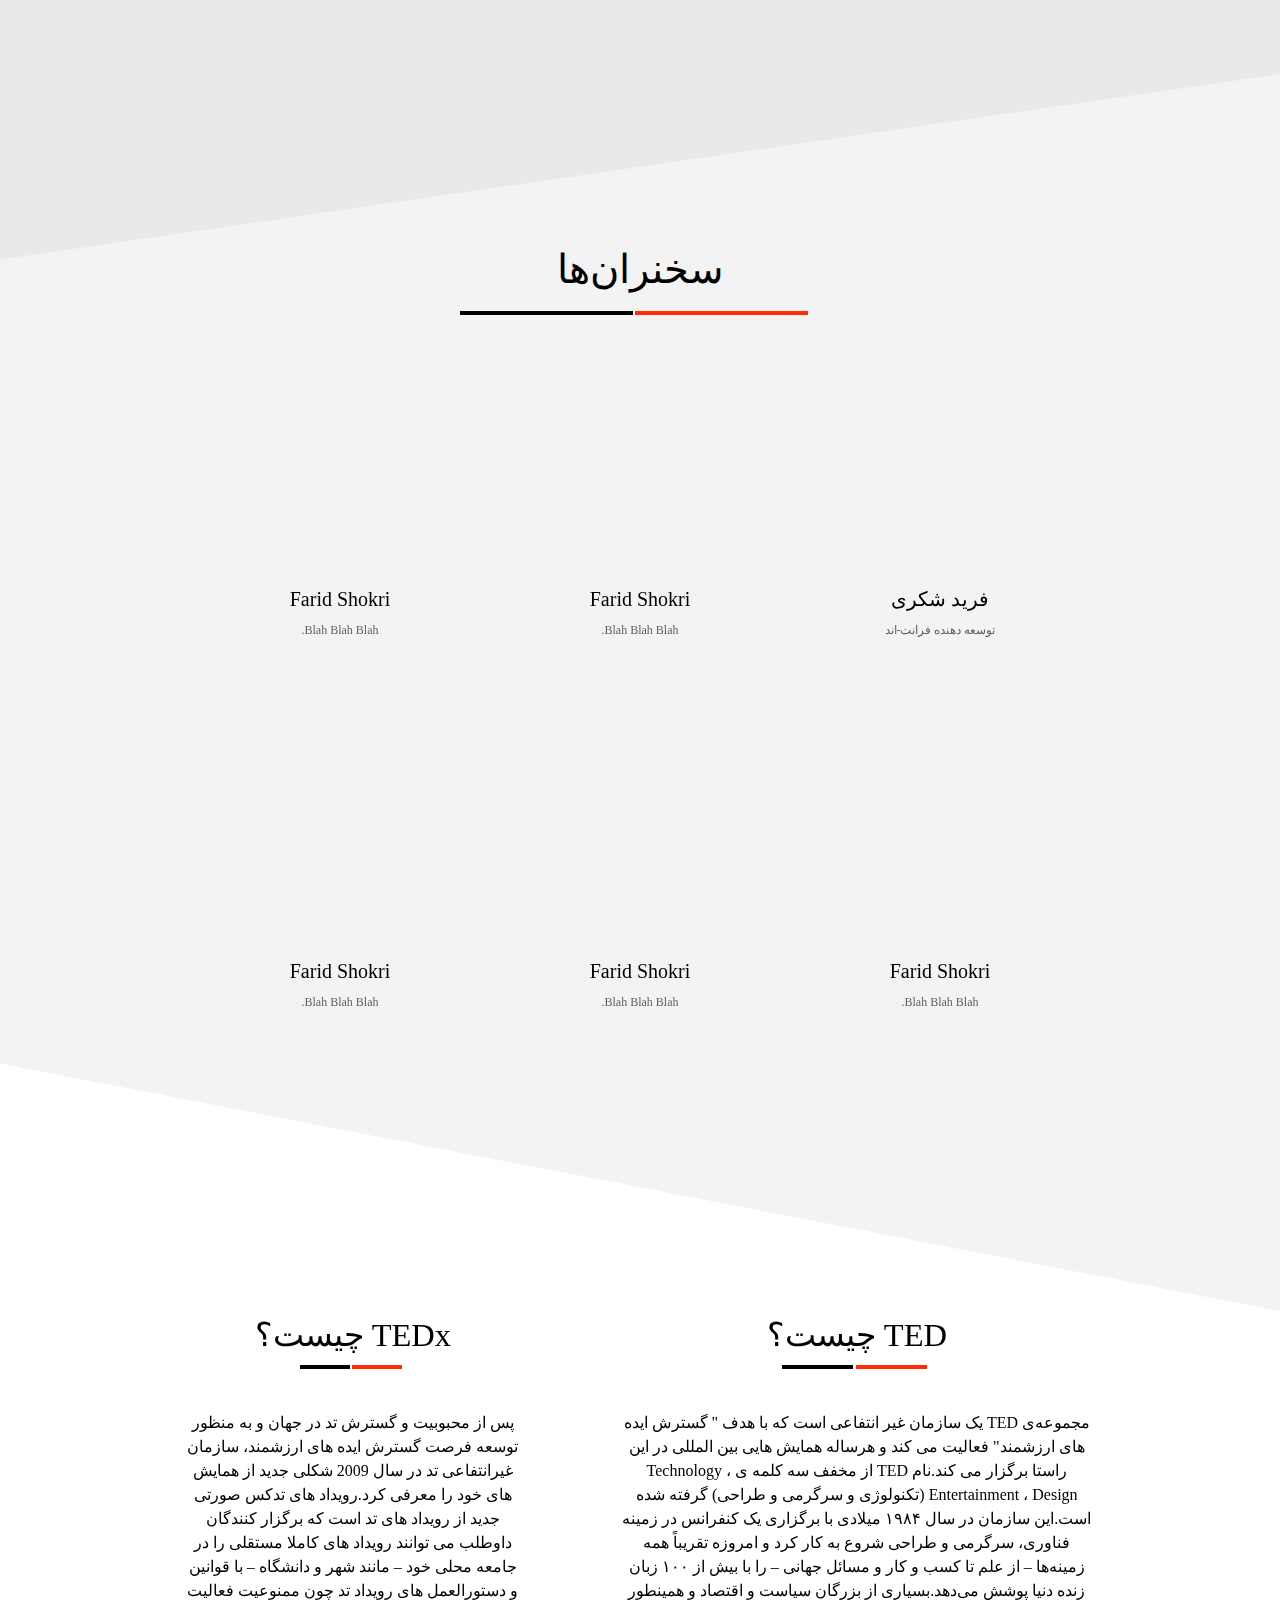
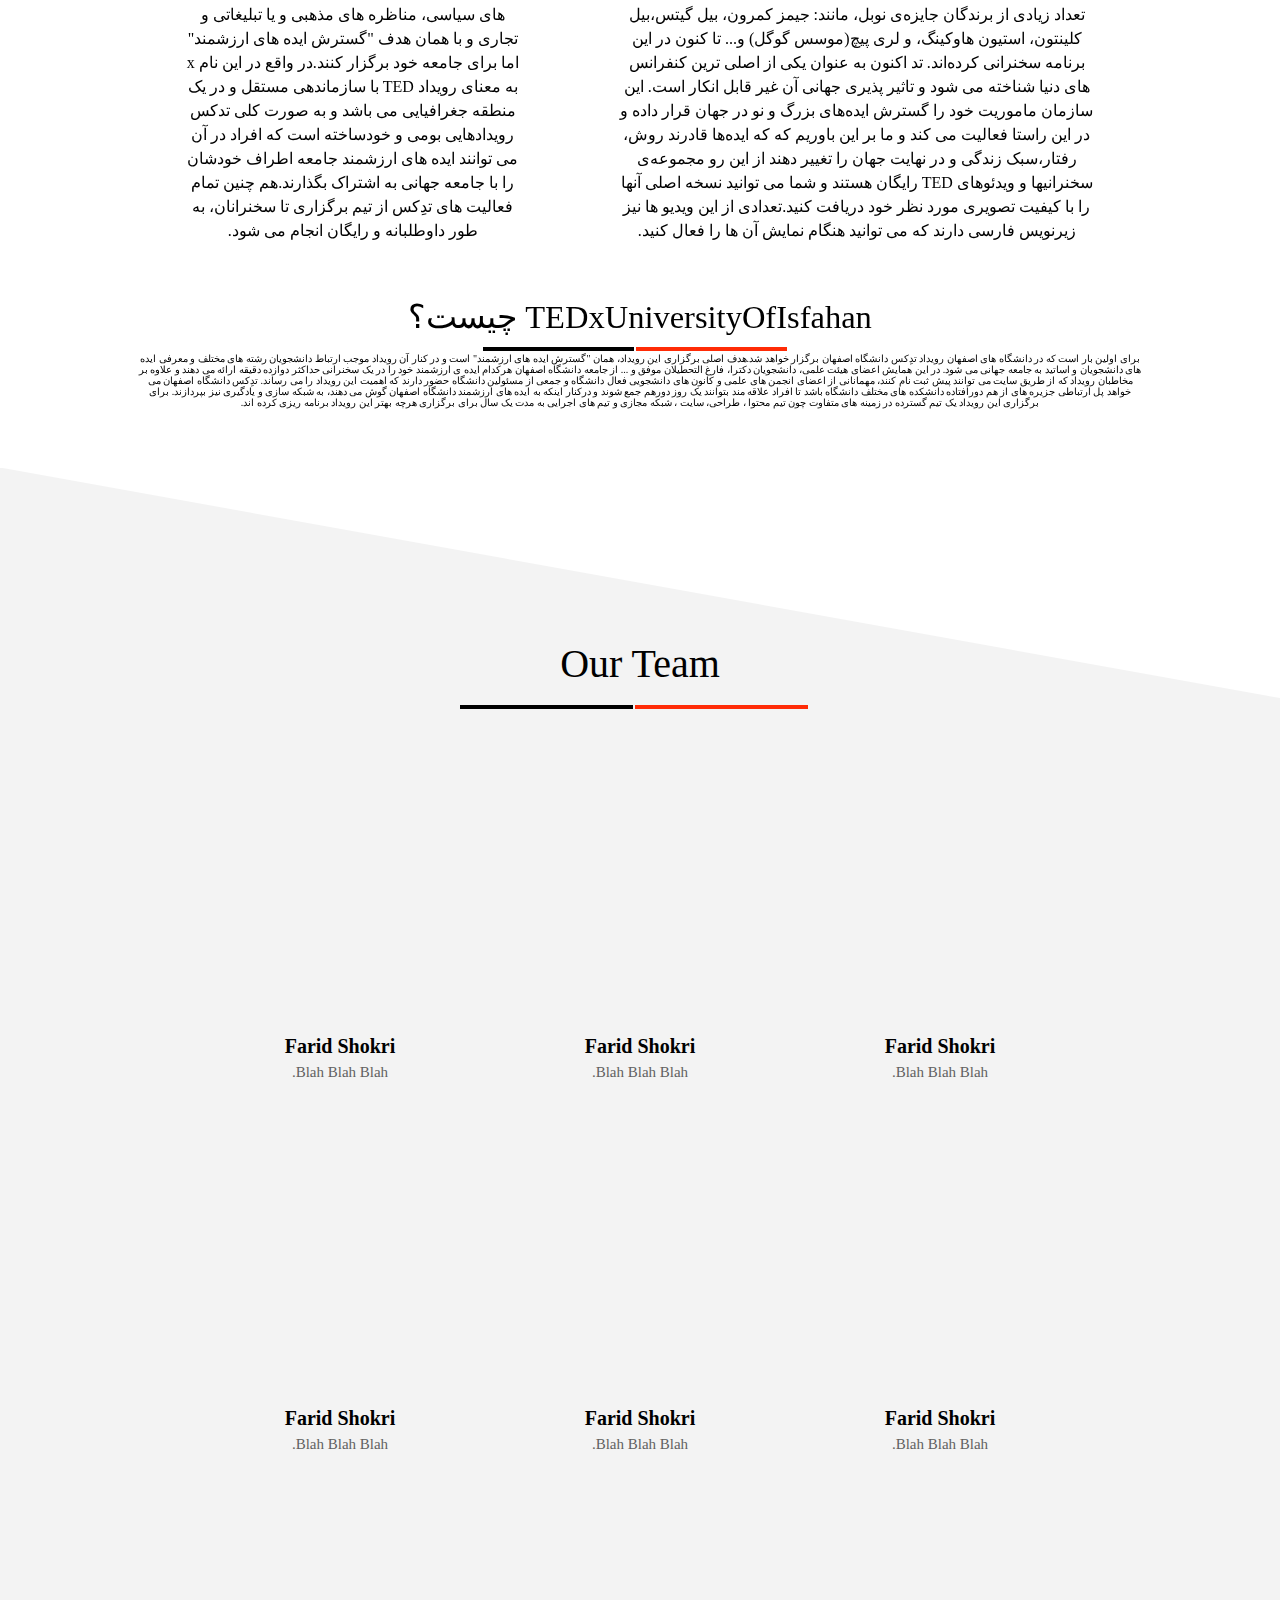
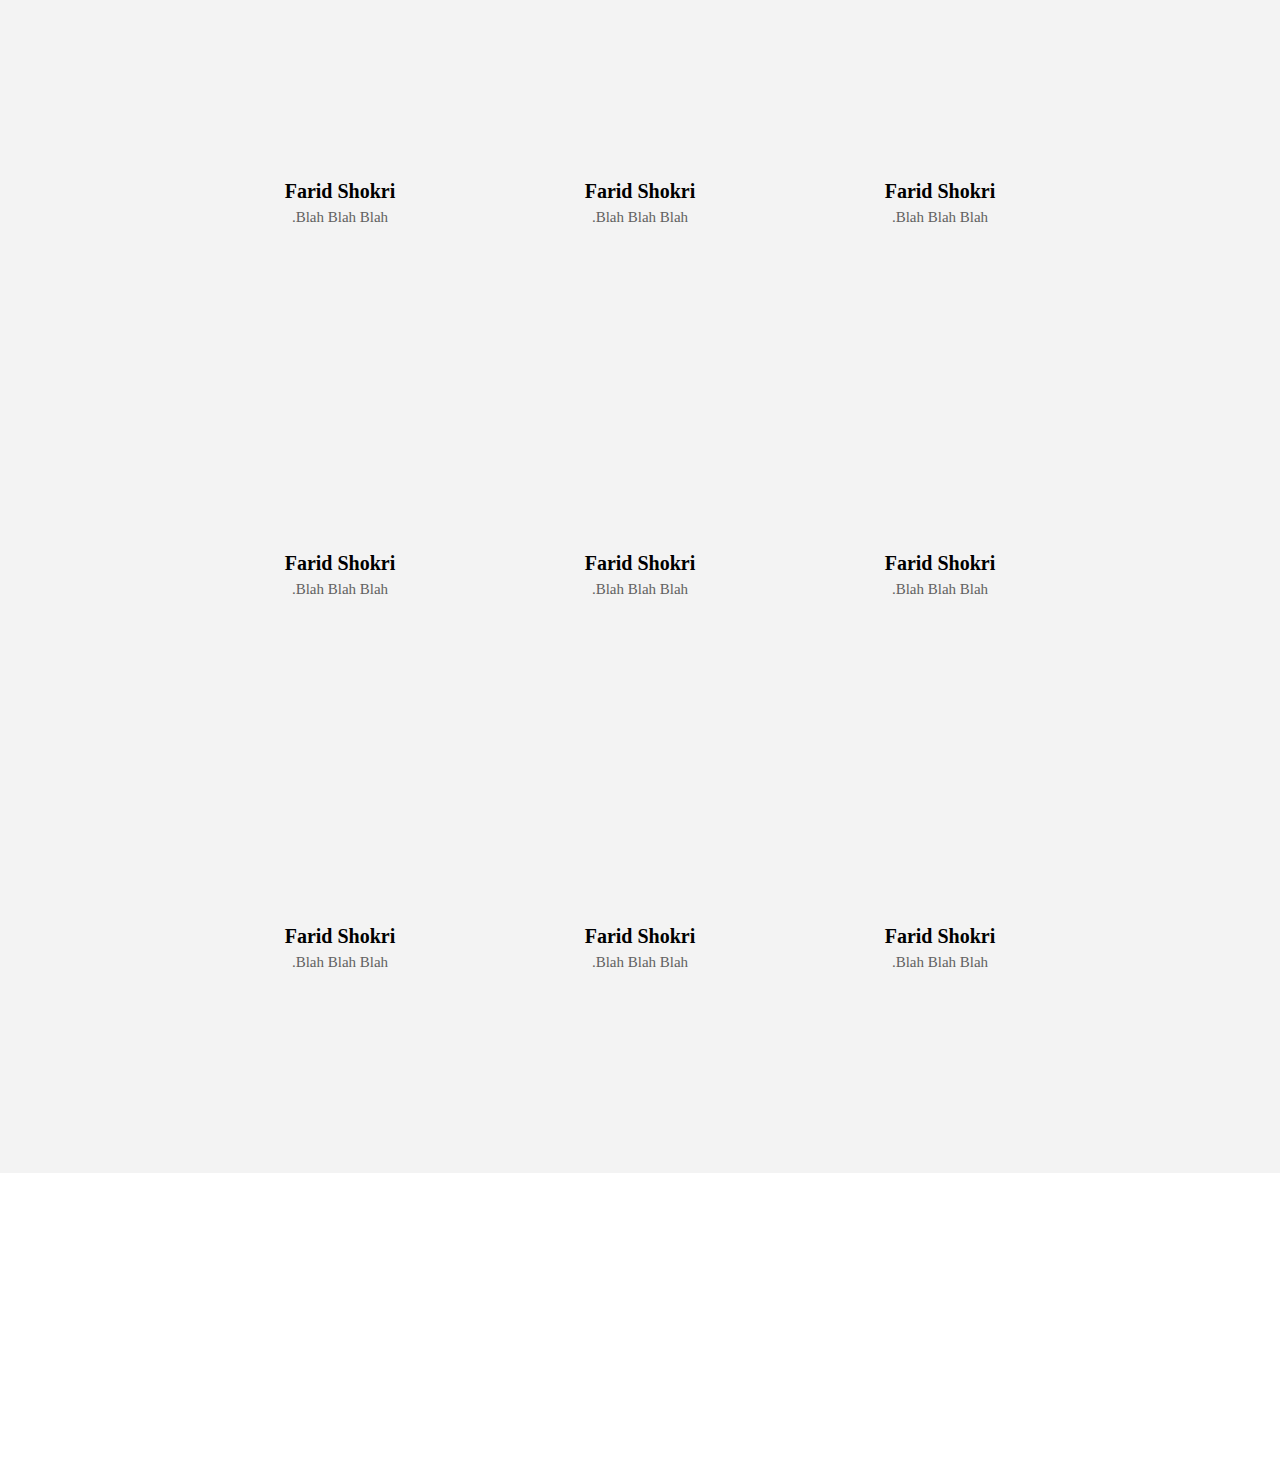
==== commit f189430a: "Polishing the persian version" ====
--- a/TEDx/index.html
+++ b/TEDx/index.html
@@ -1,5 +1,5 @@
 <!DOCTYPE html>
-<html lang="en">
+<html lang="fa" dir="rtl">
 
     <head>
         <meta charset="UTF-8">
@@ -11,7 +11,7 @@
         <script src="assets/js/jquery-3.4.1.slim.min.js"></script><!-- jQuery is required -->
         <script src="assets/js/countdown.js"></script>
         
-        <title>TEDxUniversityOfIsfahan | تدایکس دانشگاه اصفهان</title>
+        <title>TEDxUniversityOfIsfahan | تدکس دانشگاه اصفهان</title>
     </head>
 
     <body>
@@ -21,16 +21,16 @@
             <ul class="openingMenu__list">
                 <a class="openingMenu__close">&times;</a>
                 <li class="openingMenu__item">
-                    <a class="openingMenu__link" href="#">Home</a>
+                    <a class="openingMenu__link" href="#">خانه</a>
                 </li>
                 <li class="openingMenu__item">
-                    <a class="openingMenu__link" href="#">The Speakers</a>
+                    <a class="openingMenu__link" href="#">سخنران‌ها</a>
                 </li>
                 <li class="openingMenu__item">
-                    <a class="openingMenu__link" href="#">Our Team</a>
+                    <a class="openingMenu__link" href="#">تیم برگزاری</a>
                 </li>
                 <li class="openingMenu__item">
-                    <a class="openingMenu__link" href="#">Sponsors</a>
+                    <a class="openingMenu__link" href="#">اسپانسرها</a>
                 </li>
             </ul>
         </div>
@@ -49,21 +49,21 @@
 
                     <div class="navbar__menu">
                         <ul class="navbar__menu_list">
-                            <li class="navbar__menu_list_item"><a href="#" class="navbar__menu_list_item_link">Home</a></li>
-                            <li class="navbar__menu_list_item"><a href="#" class="navbar__menu_list_item_link">The Speakers</a>
+                            <li class="navbar__menu_list_item"><a href="#" class="navbar__menu_list_item_link">خانه</a></li>
+                            <li class="navbar__menu_list_item"><a href="#" class="navbar__menu_list_item_link">سخنران‌ها</a>
                             </li>
-                            <li class="navbar__menu_list_item"><a href="#" class="navbar__menu_list_item_link">Our Team</a>
+                            <li class="navbar__menu_list_item"><a href="#" class="navbar__menu_list_item_link">تیم برگزاری</a>
                             </li>
-                            <li class="navbar__menu_list_item"><a href="#" class="navbar__menu_list_item_link">Sponsors</a></li>
+                            <li class="navbar__menu_list_item"><a href="#" class="navbar__menu_list_item_link">اسپانسرها</a></li>
                         </ul>
                     </div>
 
                     <div class="navbar__buttons">
                         <a href="#registerPopUp" class="navbar__register">
-                            Register
+                            ثبت‌نام
                         </a>
                         <a href="#" class="navbar__lang">
-                            FA
+                            ENG
                         </a>
                     </div>
 
@@ -75,8 +75,8 @@
                 <div class="header__container">
                     <img class="header__logo" src="assets/img/Logo.png" />
                     <div class="header__details">
-                        <p class="header__slogan">Stage Is Ready</p>
-                        <p class="header__date">December 27th</p>
+                        <p class="header__slogan">صحنه آماده است</p>
+                        <p class="header__date">ششم دی ماه</p>
                     </div>
                 </div>
             </header>
@@ -90,22 +90,22 @@
                     <div class="stickyNavbar__menu">
                         <ul class="stickyNavbar__menu_list">
                             <li class="stickyNavbar__menu_list_item"><a href="#"
-                                    class="stickyNavbar__menu_list_item_link">Home</a></li>
+                                    class="stickyNavbar__menu_list_item_link">خانه</a></li>
                             <li class="stickyNavbar__menu_list_item"><a href="#"
-                                    class="stickyNavbar__menu_list_item_link">The Speakers</a></li>
+                                    class="stickyNavbar__menu_list_item_link">سخنران‌ها</a></li>
                             <li class="stickyNavbar__menu_list_item"><a href="#"
-                                    class="stickyNavbar__menu_list_item_link">Our Team</a></li>
+                                    class="stickyNavbar__menu_list_item_link">تیم برگزاری</a></li>
                             <li class="stickyNavbar__menu_list_item"><a href="#"
-                                    class="stickyNavbar__menu_list_item_link">Sponsors</a></li>
+                                    class="stickyNavbar__menu_list_item_link">اسپانسرها</a></li>
                         </ul>
                     </div>
 
                     <div class="stickyNavbar__buttons">
                         <a href="#registerPopUp" class="navbar__register">
-                            Register
+                            ثبت‌نام
                         </a>
                         <a href="#" class="navbar__lang">
-                            FA
+                            ENG
                         </a>
                     </div>
 
@@ -121,11 +121,10 @@
                 </div>
                 <div class="description__paragraph">
                     <p>
-                        Since Brian Kernighan wrote the "hello world" program in 1972 human life has been changed in many ways. For years it was limited to the computer world but now, everything has been changed, in every aspect of our life.
-                        It has been a few years that scientists, researchers, futurists, and almost everyone, talking about a new age that is yet to come. But now, at the edge of 2020; this is not something about tomorrow anymore; It's today! So "hello NEW world"...
+                        از زمانی که برایان کرنیگان اولین برنامه «سلام دنیا!» را در سال ۱۹۷۲ نوشت؛ زندگی بشر از جوانب مختلفی تغییر کرد. برای سالیان طولانی این تغییر فقط محدود به دنیای کامپیوتر بود، اما امروزه تقریبا همه ابعاد زندگی بشر را دربر می‌گیرد. مدتی بود که دانشمندان محققان آینده پژوهان و تقریبا همه‌ی افراد در مورد فرارسیدن دنیایی جدید صحبت می‌کردند. اما حالا در آستانه‌ی ۲۰۲۰ این دیگر مسئله مربوط به فردا نیست، بلکه در مورد همین امروز است؛ پس سلام دنیای نو!
                     </p>
                     <p>
-                        At TEDxUniversityOfIsfahan 2019, the first TEDx University event at Esfahan, we want to talk about future challenges and changes. Speakers will share their ideas and thoughts about enturpership to education, from history to philosophy, from architecture to data science. 
+                        در تدکس ۲۰۱۹ دانشگاه اصفهان که اولین رویداد تدکس در دانشگاه اصفهان است ما می‌خواهیم در مورد چالش ها و تغییرات آینده صحبت کنیم. سخنرانان ایده ها و افکار خود را در رابطه با کارآفرینی تا آموزش، از تاریخ تا فلسفه، از معماری تا علوم داده و دیگر ایده‌های خودشان را به اشتراک خواهند گذاشت.
                     </p>
                 </div>
             </section>
@@ -134,7 +133,7 @@
             <!-- countdown -->
             <section class="countdown">
                 <div class="container">
-                    <h2 class="countdown__title">Countdown</h2>
+                    <h2 class="countdown__title">روزشمار</h2>
                     <span class="underline_red"></span>
                     <span class="underline_black"></span>
                 </div>
@@ -151,7 +150,7 @@
             <!-- speakers -->
             <section class="speakers">
                 <div class="container">
-                    <h2 class="speakers__title">Speakers</h2>
+                    <h2 class="speakers__title">سخنران‌ها</h2>
                     <span class="underline_red"></span>
                     <span class="underline_black"></span>
                     <div class="speakers__people">
@@ -163,8 +162,8 @@
                                     <a class="socialIcon" href="#"><i class="fa fa-linkedin-square"></i></a>
                                 </figcaption>
                             </figure>
-                            <h3 class="speakers__people_person_name">Farid Shokri</h3>
-                            <p class="speakers__people_person_topic">Blah Blah Blah.</p>
+                            <h3 class="speakers__people_person_name">فرید شکری</h3>
+                            <p class="speakers__people_person_topic">توسعه دهنده فرانت-اند</p>
                         </div>
                         <div class="speakers__people_person">
                             <figure class="speakers__people_person_image_overlay">
@@ -230,28 +229,28 @@
                 <div class="container">
                     <div class="what__explain">
                         <div class="what__explain_ted">
-                            <h2 class="what__explain_ted_title">What is TED?</h2>
+                            <h2 class="what__explain_ted_title">TED چیست؟</h2>
                             <span class="underline_red"></span>
                             <span class="underline_black"></span>
                             <p class="what__explain_ted_text">
-                                TED (Technology, Entertainment, and Design) is a nonprofit devoted to spreading ideas, usually in the form of short, powerful talks (18 minutes or less). TED began in 1984 as a conference where Technology, Entertainment and Design converged, and today covers almost all topics — from science to business to global issues — in more than 100 languages.
-                            </p>
+                                مجموعه‌ی TED یک سازمان غیر انتفاعی است که با هدف " گسترش ایده های ارزشمند" فعالیت می کند و هرساله همایش هایی بین المللی در این راستا برگزار می کند.نام TED از مخفف سه کلمه ی Technology ، Entertainment ، Design (تکنولوژی و سرگرمی و طراحی) گرفته شده است.این سازمان در سال ۱۹۸۴ میلادی با برگزاری یک کنفرانس در زمینه فناوری، سرگرمی و طراحی شروع به کار کرد و امروزه تقریباً همه زمینه‌ها – از علم تا کسب‌ و کار و مسائل جهانی – را با بیش از ۱۰۰ زبان زنده دنیا پوشش می‌دهد.بسیاری از بزرگان سیاست و اقتصاد و همینطور تعداد زیادی از برندگان جایزه‌ی نوبل، مانند: جیمز کمرون، بیل گیتس،بیل کلینتون، استیون هاوکینگ، و لری پیچ(موسس گوگل) و... تا کنون در این برنامه سخنرانی کرده‌اند.
+                                تد اکنون به عنوان یکی از اصلی ترین کنفرانس های دنیا شناخته می شود و تاثیر پذیری جهانی آن غیر قابل انکار است. این سازمان ماموریت خود را گسترش ایده‌های بزرگ و نو در جهان قرار  داده و در این راستا فعالیت می کند و ما بر این باوریم که که ایده‌ها قادرند روش، رفتار،سبک زندگی و در نهایت جهان را تغییر دهند از این رو مجموعه‌ی سخنرانیها و ویدئو‌های TED رایگان هستند و شما می توانید نسخه اصلی آنها را با کیفیت تصویری مورد نظر خود دریافت کنید.تعدادی از این ویدیو ها نیز زیرنویس فارسی دارند که می توانید هنگام نمایش آن ها را فعال کنید.                            </p>
                         </div>
                         <div class="what__explain_tedx">
-                            <h2 class="what__explain_tedx_title">What is TEDx?</h2>
+                            <h2 class="what__explain_tedx_title">TEDx چیست؟</h2>
                             <span class="underline_red"></span>
                             <span class="underline_black"></span>
                             <p class="what__explain_tedx_text">
-                                A TEDx event is a local gathering where live TED-like talks and performances are shared with the community. TEDx events are fully planned and coordinated independently, on a community-by-community basis. The content and design of each TEDx event is unique and developed independently, but all of them have features in common.
-                            </p>
+                                پس از محبوبیت و گسترش تد در جهان و به منظور توسعه فرصت گسترش ایده های ارزشمند، سازمان غیرانتفاعی تد در سال 2009 شکلی جدید از همایش های خود را معرفی کرد.رویداد های تدکس صورتی جدید از رویداد های تد است که برگزار کنندگان داوطلب می توانند رویداد های کاملا مستقلی را در جامعه محلی خود – مانند شهر و دانشگاه – با قوانین و دستورالعمل های رویداد تد چون ممنوعیت فعالیت های سیاسی، مناظره های مذهبی و یا تبلیغاتی و تجاری و با  همان هدف "گسترش ایده های ارزشمند" اما برای جامعه خود برگزار کنند.در واقع در این نام  x به معنای رویداد TED با سازماندهی مستقل  و در یک منطقه جغرافیایی می باشد و به صورت کلی تدکس رویدادهایی بومی و خودساخته است که افراد در آن می توانند ایده های ارزشمند جامعه اطراف خودشان را با جامعه جهانی به اشتراک بگذارند.هم چنین تمام فعالیت های تدِکس از تیم برگزاری تا سخنرانان، به طور داوطلبانه و رایگان انجام می شود.                            </p>
                         </div>
                     </div>
                     <div class="what__about">
-                        <h2 class="what__about_title">What is TEDx University of Isfahan?</h2>
+                        <h2 class="what__about_title">TEDxUniversityOfIsfahan چیست؟</h2>
                         <span class="underline_red"></span>
                         <span class="underline_black"></span>
                         <p class="what__about_text">
-
+                            برای اولین بار است که در دانشگاه های اصفهان رویداد تدِکس دانشگاه اصفهان برگزار خواهد شد.هدف اصلی برگزاری این رویداد، همان "گسترش ایده های ارزشمند" است و در کنار آن رویداد موجب ارتباط دانشجویان رشته های مختلف و معرفی ایده های دانشجویان و اساتید به جامعه جهانی می شود. در این همایش اعضای هیئت علمی، دانشجویان دکترا، فارغ التحطیلان موفق و ... از جامعه دانشگاه اصفهان هرکدام ایده ی ارزشمند خود را در یک سخنرانی حداکثر دوازده دقیقه ارائه می دهند و علاوه بر مخاطبان رویداد که از طریق سایت می توانند پیش ثبت نام کنند، مهمانانی از اعضای انجمن های علمی و کانون های دانشجویی فعال دانشگاه و جمعی از مسئولین دانشگاه حضور دارند که اهمیت این رویداد را می رساند.
+تدِکس دانشگاه اصفهان می خواهد پل ارتباطی جزیره های از هم دورافتاده دانشکده های مختلف دانشگاه باشد تا افراد علاقه مند بتوانند یک روز دورهم جمع شوند و درکنار اینکه به ایده های ارزشمند دانشگاه اصفهان گوش می دهند، به شبکه سازی و یادگیری نیز بپردازند. برای برگزاری این رویداد یک تیم گسترده در زمینه های متفاوت چون تیم محتوا ، طراحی، سایت ، شبکه مجازی و تیم های اجرایی به مدت یک سال  برای برگزاری هرچه بهتر این رویداد  برنامه ریزی کرده اند.
                         </p>
                     </div>
                 </div>
@@ -463,7 +462,7 @@
                             <a href="#"><i class="fa fa-instagram"></i></a>
                         </li>
                     </ul>
-                    <a href="#" class="footer__link">Send Us Your Email</a>
+                    <a href="#" class="footer__link">تو خبرنامه TEDxUniversityOfIsfahan عضو شو!</a>
                     <p class="footer__copyright">
                         This independent TEDx event is operated under license from TED. | Copyright &copy; 2019
                         TEDxUniversityOfIsfahan | All Rights Reserved.
@@ -484,53 +483,53 @@
                     <form action="#" class="form" method="post">
 
                         <div class="form__group">
-                            <input type="text" class="form__input" placeholder="Full Name" id="name" required>
-                            <label for="name" class="form__label">Full Name</label>
-                        </div>
-
-                        <div class="form__group">
-                            <input type="email" class="form__input" placeholder="Email Address" id="email" required>
-                            <label for="email" class="form__label">Email Address</label>
-                        </div>
-
-                        <div class="form__group">
-                            <input type="text" class="form__input" placeholder="Phone Number" id="phone" required>
-                            <label for="phone" class="form__label">Phone Number</label>
-                        </div>
-
-                        <div class="form__group">
-                            <input type="text" class="form__input" placeholder="Career" id="career" required>
-                            <label for="career" class="form__label">Career</label>
-                        </div>
-
-                        <div class="form__group">
-                            <input type="text" class="form__input" placeholder="Degree" id="degree" required>
-                            <label for="degree" class="form__label">Degree</label>
-                        </div>
-
-                        <div class="form__group">
-                            <input type="text" class="form__input" placeholder="School" id="school" required>
-                            <label for="school" class="form__label">School</label>
-                        </div>
-
-                        <div class="form__group">
-                            <input type="text" class="form__input" placeholder="Field of Study" id="study" required>
-                            <label for="study" class="form__label">Field of Study</label>
+                            <input type="text" class="form__input" placeholder="نام و نام خانوادگی" id="name" required>
+                            <label for="name" class="form__label">نام و نام خانوادگی</label>
+                        </div>
+
+                        <div class="form__group">
+                            <input type="email" class="form__input" placeholder="آدرس رایانامه" id="email" required>
+                            <label for="email" class="form__label">آدرس رایانامه</label>
+                        </div>
+
+                        <div class="form__group">
+                            <input type="text" class="form__input" placeholder="شماره تلفن همراه" id="phone" required>
+                            <label for="phone" class="form__label">شماره تلفن همراه</label>
+                        </div>
+
+                        <div class="form__group">
+                            <input type="text" class="form__input" placeholder="شغل و حرفه" id="career" required>
+                            <label for="career" class="form__label">شغل و حرفه</label>
+                        </div>
+
+                        <div class="form__group">
+                            <input type="text" class="form__input" placeholder="مقطع تحصیلی" id="degree" required>
+                            <label for="degree" class="form__label">مقطع تحصیلی</label>
+                        </div>
+
+                        <div class="form__group">
+                            <input type="text" class="form__input" placeholder="داشنگاه محل تحصیلی" id="school" required>
+                            <label for="school" class="form__label">داشنگاه محل تحصیلی</label>
+                        </div>
+
+                        <div class="form__group">
+                            <input type="text" class="form__input" placeholder="رشته تحصیلی" id="study" required>
+                            <label for="study" class="form__label">رشته تحصیلی</label>
                         </div>
                         
-                        
-                        <div class="form__group">
-                            <input type="number" class="form__input" placeholder="Start Year" id="start" required>
-                            <label for="start" class="form__label">Start Year</label>
-                        </div>
-                        
-                        <div class="form__group">
-                            <input type="number" class="form__input" placeholder="End Year (or expected)" id="end" required>
-                            <label for="end" class="form__label">End Year (or expected)</label>
-                        </div>
-
-                        <div class="form__group">
-                            <label class="form__label--2" for="msg1">Have you ever attended to a TEDx event? If you answered yes, what was the event?
+                        <div class="form__group--double">
+                            <div class="form__group">
+                                <input type="number" class="form__input" placeholder="از تاریخ" id="start" required>
+                                <label for="start" class="form__label">از تاریخ</label>
+                            </div>
+                            <div class="form__group">
+                                <input type="number" class="form__input" placeholder="تا تاریخ: (یا زمان پایانی مورد اننظار)" id="end" required>
+                                <label for="end" class="form__label">تا تاریخ: (یا زمان پایانی مورد اننظار)</label>
+                            </div>
+                        </div>
+
+                        <div class="form__group">
+                            <label class="form__label--2" for="msg1">آیا تاکنون در یک رویداد TED یا TEDx شرکت کرده‌اید؟ اگر بله چه TEDxـی بوده است؟
                             </label>
                             <textarea onfocus="this.value = ''" class="form__textarea" id="msg1" required>Have you ever attended in a TEDx event? If you answered yes, what was the event?
                             </textarea>
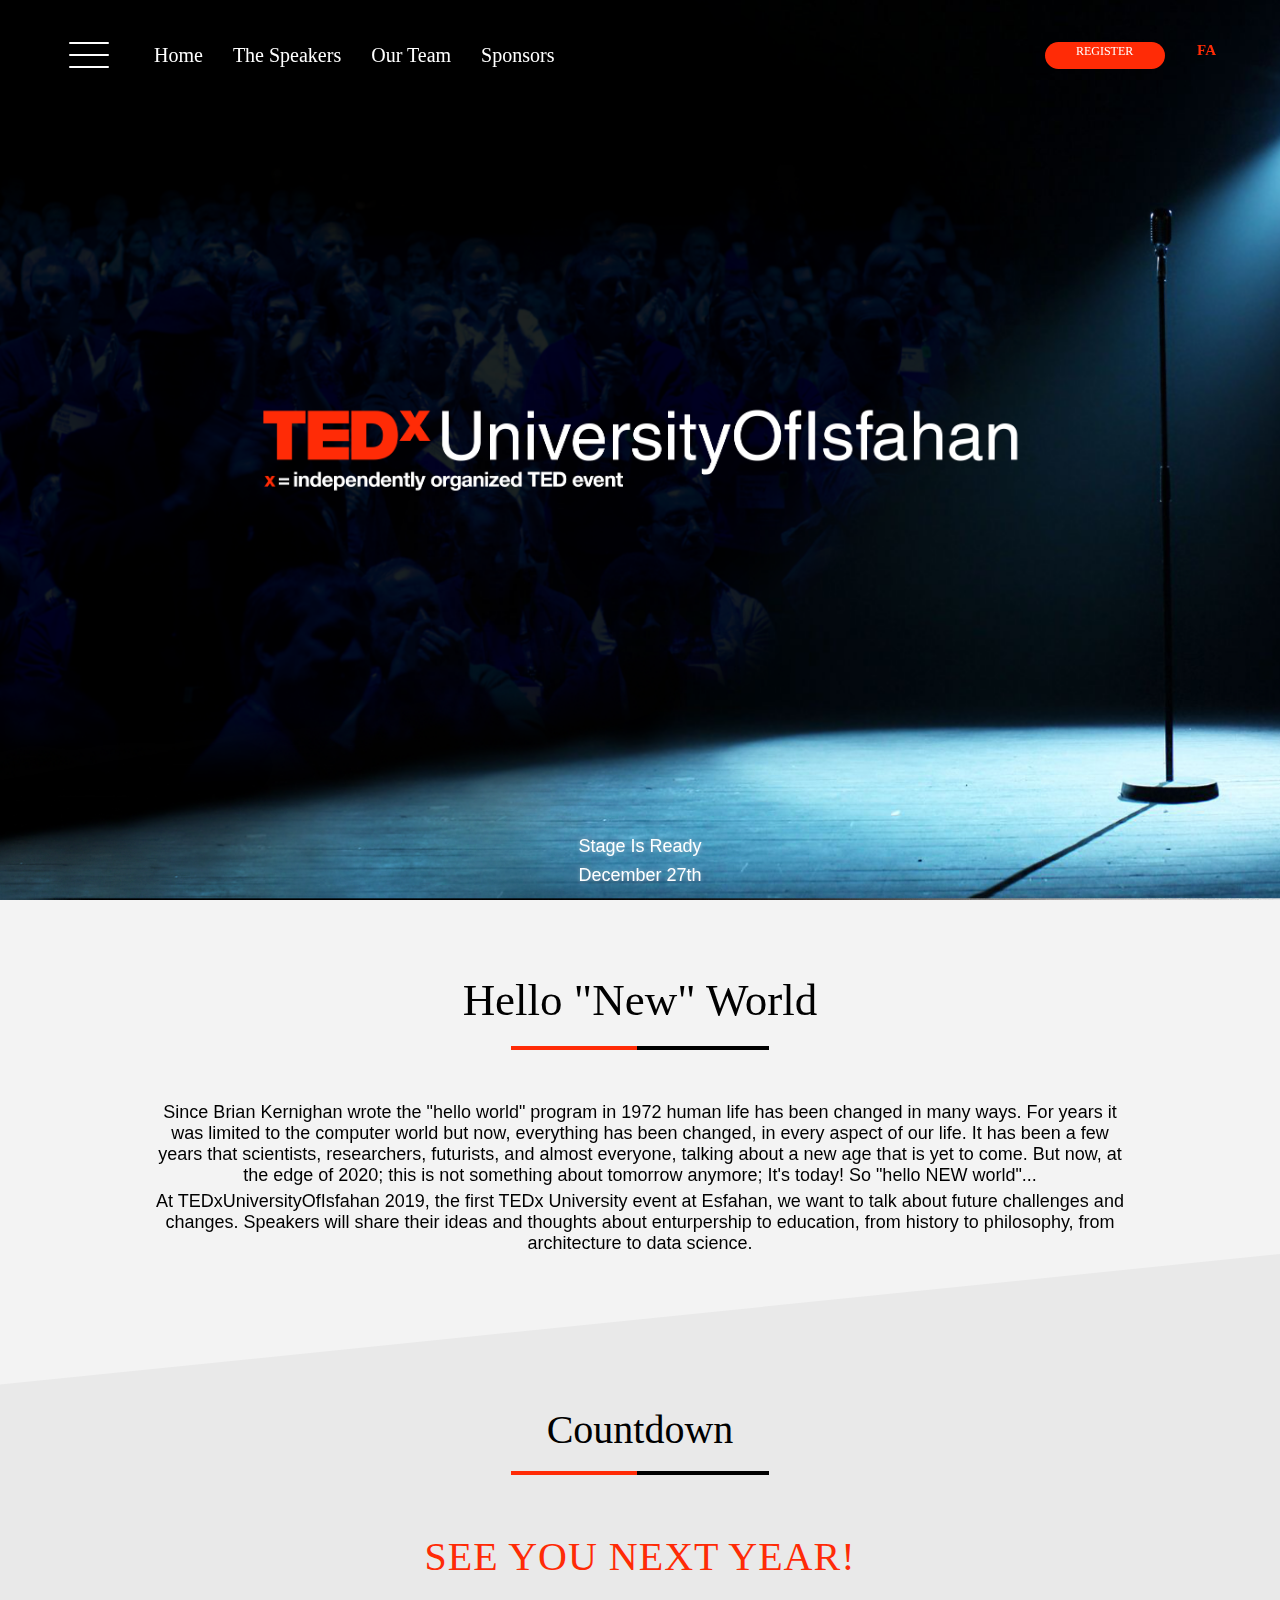
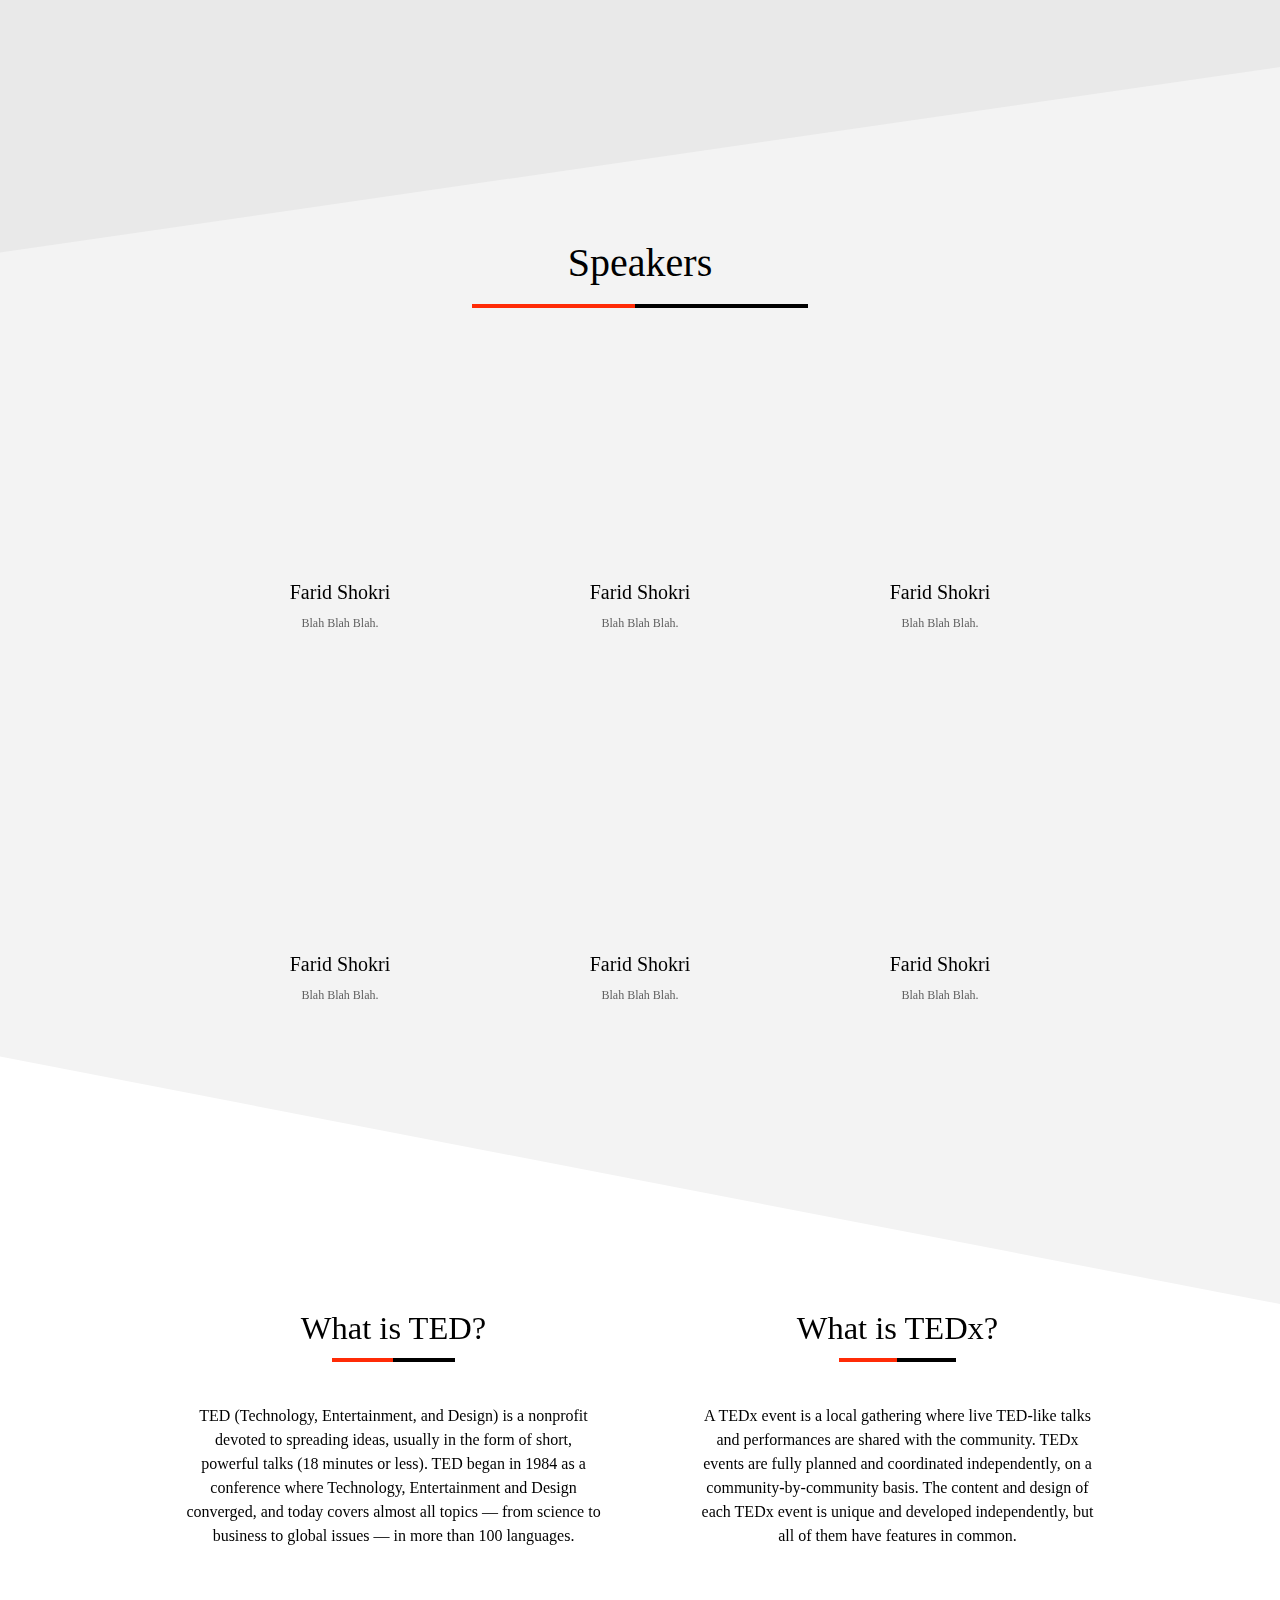
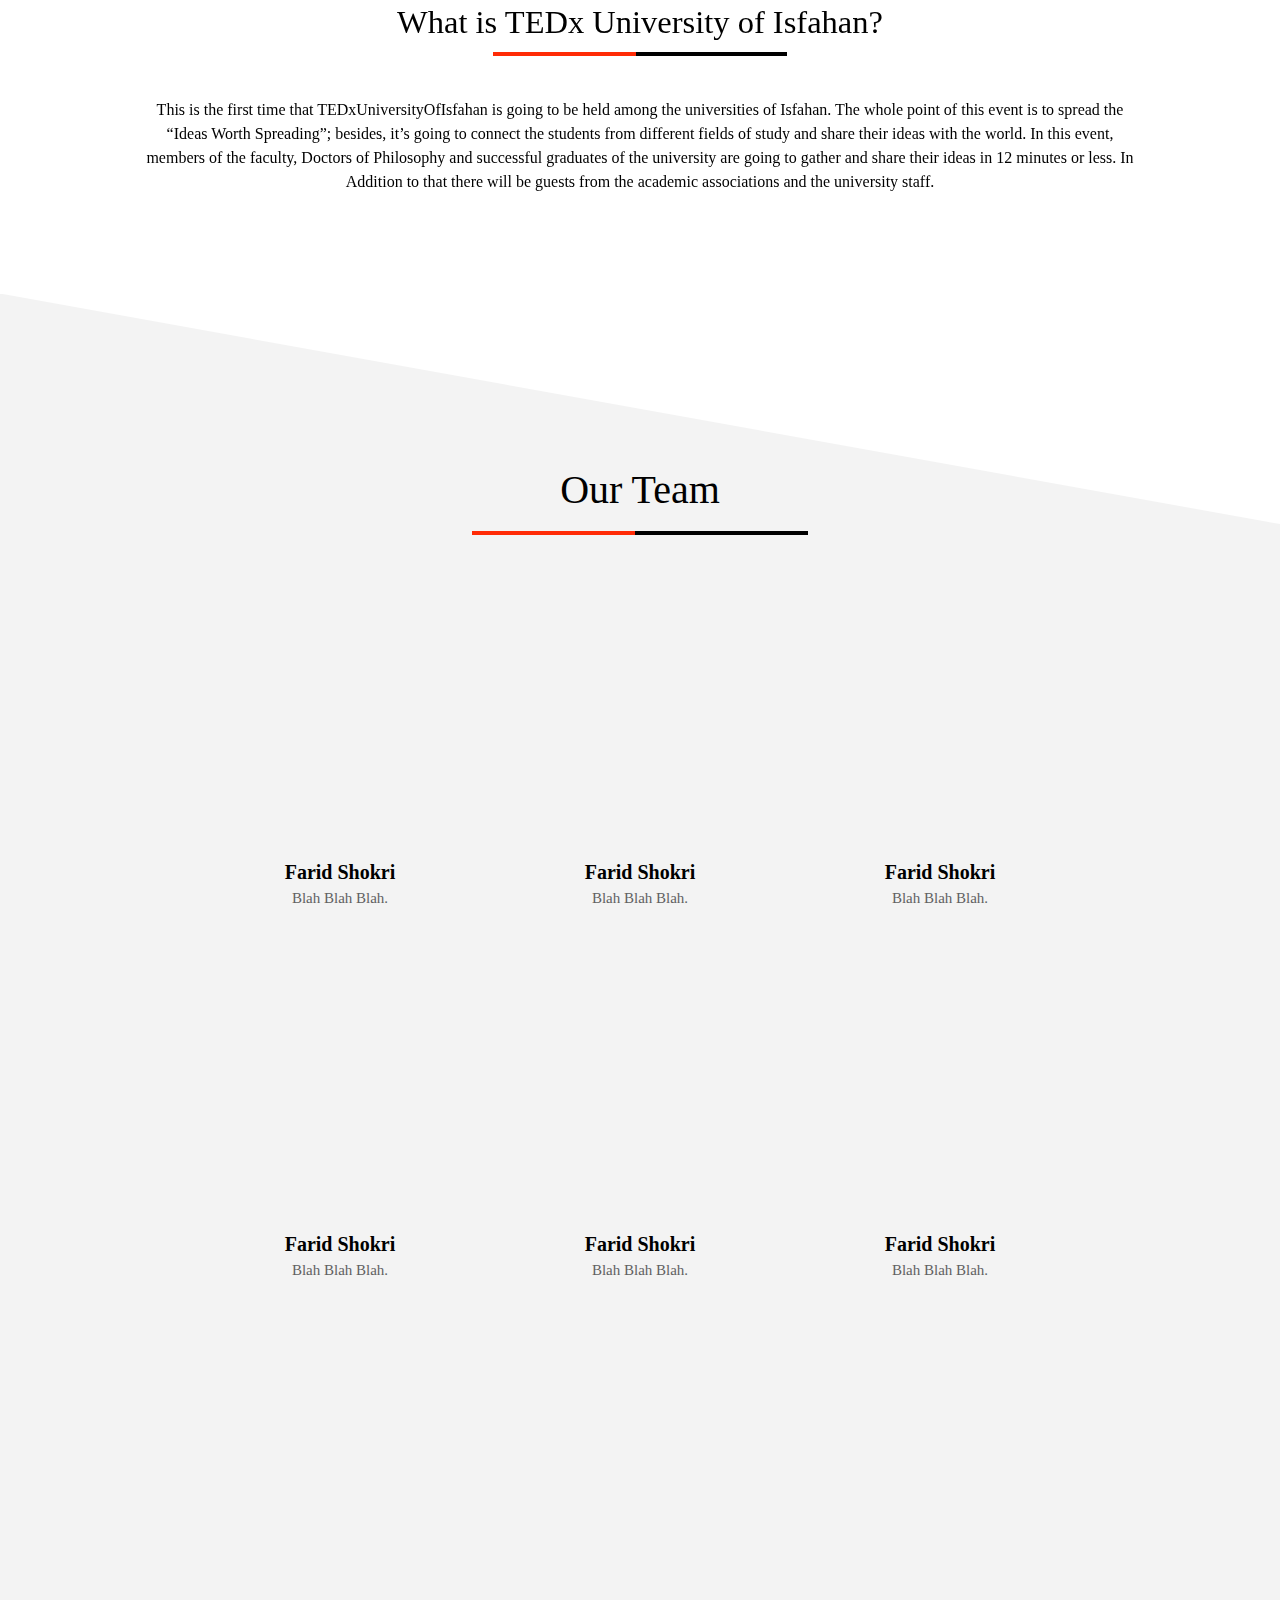
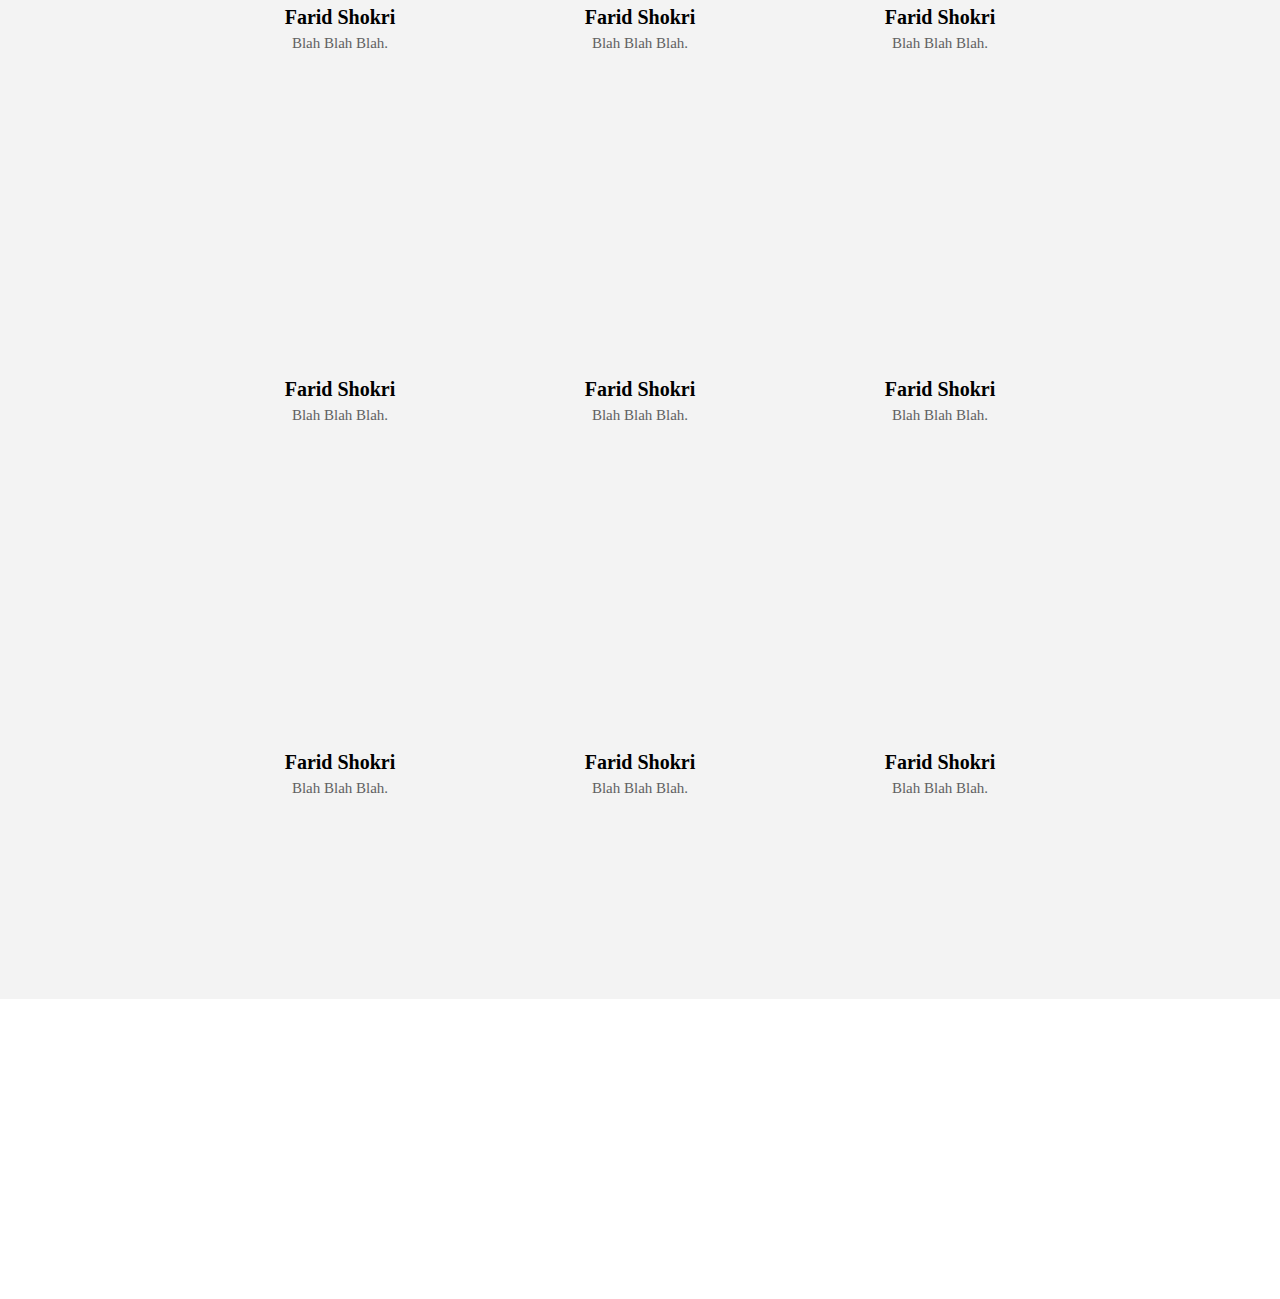
==== commit 84b50e1b: "last version" ====
--- a/TEDx/index.html
+++ b/TEDx/index.html
@@ -1,5 +1,5 @@
 <!DOCTYPE html>
-<html lang="fa" dir="rtl">
+<html lang="en">
 
     <head>
         <meta charset="UTF-8">
@@ -11,7 +11,7 @@
         <script src="assets/js/jquery-3.4.1.slim.min.js"></script><!-- jQuery is required -->
         <script src="assets/js/countdown.js"></script>
         
-        <title>TEDxUniversityOfIsfahan | تدکس دانشگاه اصفهان</title>
+        <title>TEDxUniversityOfIsfahan | تدایکس دانشگاه اصفهان</title>
     </head>
 
     <body>
@@ -21,16 +21,16 @@
             <ul class="openingMenu__list">
                 <a class="openingMenu__close">&times;</a>
                 <li class="openingMenu__item">
-                    <a class="openingMenu__link" href="#">خانه</a>
+                    <a class="openingMenu__link" href="#">Home</a>
                 </li>
                 <li class="openingMenu__item">
-                    <a class="openingMenu__link" href="#">سخنران‌ها</a>
+                    <a class="openingMenu__link" href="#">The Speakers</a>
                 </li>
                 <li class="openingMenu__item">
-                    <a class="openingMenu__link" href="#">تیم برگزاری</a>
+                    <a class="openingMenu__link" href="#">Our Team</a>
                 </li>
                 <li class="openingMenu__item">
-                    <a class="openingMenu__link" href="#">اسپانسرها</a>
+                    <a class="openingMenu__link" href="#">Sponsors</a>
                 </li>
             </ul>
         </div>
@@ -49,21 +49,21 @@
 
                     <div class="navbar__menu">
                         <ul class="navbar__menu_list">
-                            <li class="navbar__menu_list_item"><a href="#" class="navbar__menu_list_item_link">خانه</a></li>
-                            <li class="navbar__menu_list_item"><a href="#" class="navbar__menu_list_item_link">سخنران‌ها</a>
+                            <li class="navbar__menu_list_item"><a href="#" class="navbar__menu_list_item_link">Home</a></li>
+                            <li class="navbar__menu_list_item"><a href="#" class="navbar__menu_list_item_link">The Speakers</a>
                             </li>
-                            <li class="navbar__menu_list_item"><a href="#" class="navbar__menu_list_item_link">تیم برگزاری</a>
+                            <li class="navbar__menu_list_item"><a href="#" class="navbar__menu_list_item_link">Our Team</a>
                             </li>
-                            <li class="navbar__menu_list_item"><a href="#" class="navbar__menu_list_item_link">اسپانسرها</a></li>
+                            <li class="navbar__menu_list_item"><a href="#" class="navbar__menu_list_item_link">Sponsors</a></li>
                         </ul>
                     </div>
 
                     <div class="navbar__buttons">
                         <a href="#registerPopUp" class="navbar__register">
-                            ثبت‌نام
+                            Register
                         </a>
                         <a href="#" class="navbar__lang">
-                            ENG
+                            FA
                         </a>
                     </div>
 
@@ -75,8 +75,8 @@
                 <div class="header__container">
                     <img class="header__logo" src="assets/img/Logo.png" />
                     <div class="header__details">
-                        <p class="header__slogan">صحنه آماده است</p>
-                        <p class="header__date">ششم دی ماه</p>
+                        <p class="header__slogan">Stage Is Ready</p>
+                        <p class="header__date">December 27th</p>
                     </div>
                 </div>
             </header>
@@ -90,22 +90,22 @@
                     <div class="stickyNavbar__menu">
                         <ul class="stickyNavbar__menu_list">
                             <li class="stickyNavbar__menu_list_item"><a href="#"
-                                    class="stickyNavbar__menu_list_item_link">خانه</a></li>
+                                    class="stickyNavbar__menu_list_item_link">Home</a></li>
                             <li class="stickyNavbar__menu_list_item"><a href="#"
-                                    class="stickyNavbar__menu_list_item_link">سخنران‌ها</a></li>
+                                    class="stickyNavbar__menu_list_item_link">The Speakers</a></li>
                             <li class="stickyNavbar__menu_list_item"><a href="#"
-                                    class="stickyNavbar__menu_list_item_link">تیم برگزاری</a></li>
+                                    class="stickyNavbar__menu_list_item_link">Our Team</a></li>
                             <li class="stickyNavbar__menu_list_item"><a href="#"
-                                    class="stickyNavbar__menu_list_item_link">اسپانسرها</a></li>
+                                    class="stickyNavbar__menu_list_item_link">Sponsors</a></li>
                         </ul>
                     </div>
 
                     <div class="stickyNavbar__buttons">
                         <a href="#registerPopUp" class="navbar__register">
-                            ثبت‌نام
+                            Register
                         </a>
                         <a href="#" class="navbar__lang">
-                            ENG
+                            FA
                         </a>
                     </div>
 
@@ -121,10 +121,11 @@
                 </div>
                 <div class="description__paragraph">
                     <p>
-                        از زمانی که برایان کرنیگان اولین برنامه «سلام دنیا!» را در سال ۱۹۷۲ نوشت؛ زندگی بشر از جوانب مختلفی تغییر کرد. برای سالیان طولانی این تغییر فقط محدود به دنیای کامپیوتر بود، اما امروزه تقریبا همه ابعاد زندگی بشر را دربر می‌گیرد. مدتی بود که دانشمندان محققان آینده پژوهان و تقریبا همه‌ی افراد در مورد فرارسیدن دنیایی جدید صحبت می‌کردند. اما حالا در آستانه‌ی ۲۰۲۰ این دیگر مسئله مربوط به فردا نیست، بلکه در مورد همین امروز است؛ پس سلام دنیای نو!
+                        Since Brian Kernighan wrote the "hello world" program in 1972 human life has been changed in many ways. For years it was limited to the computer world but now, everything has been changed, in every aspect of our life.
+                        It has been a few years that scientists, researchers, futurists, and almost everyone, talking about a new age that is yet to come. But now, at the edge of 2020; this is not something about tomorrow anymore; It's today! So "hello NEW world"...
                     </p>
                     <p>
-                        در تدکس ۲۰۱۹ دانشگاه اصفهان که اولین رویداد تدکس در دانشگاه اصفهان است ما می‌خواهیم در مورد چالش ها و تغییرات آینده صحبت کنیم. سخنرانان ایده ها و افکار خود را در رابطه با کارآفرینی تا آموزش، از تاریخ تا فلسفه، از معماری تا علوم داده و دیگر ایده‌های خودشان را به اشتراک خواهند گذاشت.
+                        At TEDxUniversityOfIsfahan 2019, the first TEDx University event at Esfahan, we want to talk about future challenges and changes. Speakers will share their ideas and thoughts about enturpership to education, from history to philosophy, from architecture to data science. 
                     </p>
                 </div>
             </section>
@@ -133,7 +134,7 @@
             <!-- countdown -->
             <section class="countdown">
                 <div class="container">
-                    <h2 class="countdown__title">روزشمار</h2>
+                    <h2 class="countdown__title">Countdown</h2>
                     <span class="underline_red"></span>
                     <span class="underline_black"></span>
                 </div>
@@ -150,7 +151,7 @@
             <!-- speakers -->
             <section class="speakers">
                 <div class="container">
-                    <h2 class="speakers__title">سخنران‌ها</h2>
+                    <h2 class="speakers__title">Speakers</h2>
                     <span class="underline_red"></span>
                     <span class="underline_black"></span>
                     <div class="speakers__people">
@@ -162,8 +163,8 @@
                                     <a class="socialIcon" href="#"><i class="fa fa-linkedin-square"></i></a>
                                 </figcaption>
                             </figure>
-                            <h3 class="speakers__people_person_name">فرید شکری</h3>
-                            <p class="speakers__people_person_topic">توسعه دهنده فرانت-اند</p>
+                            <h3 class="speakers__people_person_name">Farid Shokri</h3>
+                            <p class="speakers__people_person_topic">Blah Blah Blah.</p>
                         </div>
                         <div class="speakers__people_person">
                             <figure class="speakers__people_person_image_overlay">
@@ -229,28 +230,28 @@
                 <div class="container">
                     <div class="what__explain">
                         <div class="what__explain_ted">
-                            <h2 class="what__explain_ted_title">TED چیست؟</h2>
+                            <h2 class="what__explain_ted_title">What is TED?</h2>
                             <span class="underline_red"></span>
                             <span class="underline_black"></span>
                             <p class="what__explain_ted_text">
-                                مجموعه‌ی TED یک سازمان غیر انتفاعی است که با هدف " گسترش ایده های ارزشمند" فعالیت می کند و هرساله همایش هایی بین المللی در این راستا برگزار می کند.نام TED از مخفف سه کلمه ی Technology ، Entertainment ، Design (تکنولوژی و سرگرمی و طراحی) گرفته شده است.این سازمان در سال ۱۹۸۴ میلادی با برگزاری یک کنفرانس در زمینه فناوری، سرگرمی و طراحی شروع به کار کرد و امروزه تقریباً همه زمینه‌ها – از علم تا کسب‌ و کار و مسائل جهانی – را با بیش از ۱۰۰ زبان زنده دنیا پوشش می‌دهد.بسیاری از بزرگان سیاست و اقتصاد و همینطور تعداد زیادی از برندگان جایزه‌ی نوبل، مانند: جیمز کمرون، بیل گیتس،بیل کلینتون، استیون هاوکینگ، و لری پیچ(موسس گوگل) و... تا کنون در این برنامه سخنرانی کرده‌اند.
-                                تد اکنون به عنوان یکی از اصلی ترین کنفرانس های دنیا شناخته می شود و تاثیر پذیری جهانی آن غیر قابل انکار است. این سازمان ماموریت خود را گسترش ایده‌های بزرگ و نو در جهان قرار  داده و در این راستا فعالیت می کند و ما بر این باوریم که که ایده‌ها قادرند روش، رفتار،سبک زندگی و در نهایت جهان را تغییر دهند از این رو مجموعه‌ی سخنرانیها و ویدئو‌های TED رایگان هستند و شما می توانید نسخه اصلی آنها را با کیفیت تصویری مورد نظر خود دریافت کنید.تعدادی از این ویدیو ها نیز زیرنویس فارسی دارند که می توانید هنگام نمایش آن ها را فعال کنید.                            </p>
+                                TED (Technology, Entertainment, and Design) is a nonprofit devoted to spreading ideas, usually in the form of short, powerful talks (18 minutes or less). TED began in 1984 as a conference where Technology, Entertainment and Design converged, and today covers almost all topics — from science to business to global issues — in more than 100 languages.
+                            </p>
                         </div>
                         <div class="what__explain_tedx">
-                            <h2 class="what__explain_tedx_title">TEDx چیست؟</h2>
+                            <h2 class="what__explain_tedx_title">What is TEDx?</h2>
                             <span class="underline_red"></span>
                             <span class="underline_black"></span>
                             <p class="what__explain_tedx_text">
-                                پس از محبوبیت و گسترش تد در جهان و به منظور توسعه فرصت گسترش ایده های ارزشمند، سازمان غیرانتفاعی تد در سال 2009 شکلی جدید از همایش های خود را معرفی کرد.رویداد های تدکس صورتی جدید از رویداد های تد است که برگزار کنندگان داوطلب می توانند رویداد های کاملا مستقلی را در جامعه محلی خود – مانند شهر و دانشگاه – با قوانین و دستورالعمل های رویداد تد چون ممنوعیت فعالیت های سیاسی، مناظره های مذهبی و یا تبلیغاتی و تجاری و با  همان هدف "گسترش ایده های ارزشمند" اما برای جامعه خود برگزار کنند.در واقع در این نام  x به معنای رویداد TED با سازماندهی مستقل  و در یک منطقه جغرافیایی می باشد و به صورت کلی تدکس رویدادهایی بومی و خودساخته است که افراد در آن می توانند ایده های ارزشمند جامعه اطراف خودشان را با جامعه جهانی به اشتراک بگذارند.هم چنین تمام فعالیت های تدِکس از تیم برگزاری تا سخنرانان، به طور داوطلبانه و رایگان انجام می شود.                            </p>
+                                A TEDx event is a local gathering where live TED-like talks and performances are shared with the community. TEDx events are fully planned and coordinated independently, on a community-by-community basis. The content and design of each TEDx event is unique and developed independently, but all of them have features in common.
+                            </p>
                         </div>
                     </div>
                     <div class="what__about">
-                        <h2 class="what__about_title">TEDxUniversityOfIsfahan چیست؟</h2>
+                        <h2 class="what__about_title">What is TEDx University of Isfahan?</h2>
                         <span class="underline_red"></span>
                         <span class="underline_black"></span>
                         <p class="what__about_text">
-                            برای اولین بار است که در دانشگاه های اصفهان رویداد تدِکس دانشگاه اصفهان برگزار خواهد شد.هدف اصلی برگزاری این رویداد، همان "گسترش ایده های ارزشمند" است و در کنار آن رویداد موجب ارتباط دانشجویان رشته های مختلف و معرفی ایده های دانشجویان و اساتید به جامعه جهانی می شود. در این همایش اعضای هیئت علمی، دانشجویان دکترا، فارغ التحطیلان موفق و ... از جامعه دانشگاه اصفهان هرکدام ایده ی ارزشمند خود را در یک سخنرانی حداکثر دوازده دقیقه ارائه می دهند و علاوه بر مخاطبان رویداد که از طریق سایت می توانند پیش ثبت نام کنند، مهمانانی از اعضای انجمن های علمی و کانون های دانشجویی فعال دانشگاه و جمعی از مسئولین دانشگاه حضور دارند که اهمیت این رویداد را می رساند.
-تدِکس دانشگاه اصفهان می خواهد پل ارتباطی جزیره های از هم دورافتاده دانشکده های مختلف دانشگاه باشد تا افراد علاقه مند بتوانند یک روز دورهم جمع شوند و درکنار اینکه به ایده های ارزشمند دانشگاه اصفهان گوش می دهند، به شبکه سازی و یادگیری نیز بپردازند. برای برگزاری این رویداد یک تیم گسترده در زمینه های متفاوت چون تیم محتوا ، طراحی، سایت ، شبکه مجازی و تیم های اجرایی به مدت یک سال  برای برگزاری هرچه بهتر این رویداد  برنامه ریزی کرده اند.
+                            This is the first time that TEDxUniversityOfIsfahan is going to be held among the universities of Isfahan. The whole point of this event is to spread the “Ideas Worth Spreading”; besides, it’s going to connect the students from different fields of study and share their ideas with the world. In this event, members of the faculty, Doctors of Philosophy and successful graduates of the university are going to gather and share their ideas in 12 minutes or less. In Addition to that there will be guests from the academic associations and the university staff.
                         </p>
                     </div>
                 </div>
@@ -462,7 +463,7 @@
                             <a href="#"><i class="fa fa-instagram"></i></a>
                         </li>
                     </ul>
-                    <a href="#" class="footer__link">تو خبرنامه TEDxUniversityOfIsfahan عضو شو!</a>
+                    <a href="#" class="footer__link">Send Us Your Email</a>
                     <p class="footer__copyright">
                         This independent TEDx event is operated under license from TED. | Copyright &copy; 2019
                         TEDxUniversityOfIsfahan | All Rights Reserved.
@@ -480,56 +481,61 @@
                         <span class="underline_black"></span>
                     </div>
                     
+                    <div class="registerPopUp__info">
+                        <p>Filling this form does not mean you have registered for the event. We will contact you after reviewing your request.</p>
+                        <p>Ticket price for University of Isfahan students will be 50 thousand tomans, for other students 75 thousand toman and the others will be 100 thousand tomans.</p>
+                    </div>
+                    
                     <form action="#" class="form" method="post">
 
                         <div class="form__group">
-                            <input type="text" class="form__input" placeholder="نام و نام خانوادگی" id="name" required>
-                            <label for="name" class="form__label">نام و نام خانوادگی</label>
-                        </div>
-
-                        <div class="form__group">
-                            <input type="email" class="form__input" placeholder="آدرس رایانامه" id="email" required>
-                            <label for="email" class="form__label">آدرس رایانامه</label>
-                        </div>
-
-                        <div class="form__group">
-                            <input type="text" class="form__input" placeholder="شماره تلفن همراه" id="phone" required>
-                            <label for="phone" class="form__label">شماره تلفن همراه</label>
-                        </div>
-
-                        <div class="form__group">
-                            <input type="text" class="form__input" placeholder="شغل و حرفه" id="career" required>
-                            <label for="career" class="form__label">شغل و حرفه</label>
-                        </div>
-
-                        <div class="form__group">
-                            <input type="text" class="form__input" placeholder="مقطع تحصیلی" id="degree" required>
-                            <label for="degree" class="form__label">مقطع تحصیلی</label>
-                        </div>
-
-                        <div class="form__group">
-                            <input type="text" class="form__input" placeholder="داشنگاه محل تحصیلی" id="school" required>
-                            <label for="school" class="form__label">داشنگاه محل تحصیلی</label>
-                        </div>
-
-                        <div class="form__group">
-                            <input type="text" class="form__input" placeholder="رشته تحصیلی" id="study" required>
-                            <label for="study" class="form__label">رشته تحصیلی</label>
+                            <input type="text" class="form__input" placeholder="Full Name" id="name" required>
+                            <label for="name" class="form__label">Full Name</label>
+                        </div>
+
+                        <div class="form__group">
+                            <input type="email" class="form__input" placeholder="Email Address" id="email" required>
+                            <label for="email" class="form__label">Email Address</label>
+                        </div>
+
+                        <div class="form__group">
+                            <input type="text" class="form__input" placeholder="Phone Number" id="phone" required>
+                            <label for="phone" class="form__label">Phone Number</label>
+                        </div>
+
+                        <div class="form__group">
+                            <input type="text" class="form__input" placeholder="Career" id="career" required>
+                            <label for="career" class="form__label">Career</label>
+                        </div>
+
+                        <div class="form__group">
+                            <input type="text" class="form__input" placeholder="Degree" id="degree" required>
+                            <label for="degree" class="form__label">Degree</label>
+                        </div>
+
+                        <div class="form__group">
+                            <input type="text" class="form__input" placeholder="School" id="school" required>
+                            <label for="school" class="form__label">School</label>
+                        </div>
+
+                        <div class="form__group">
+                            <input type="text" class="form__input" placeholder="Field of Study" id="study" required>
+                            <label for="study" class="form__label">Field of Study</label>
                         </div>
                         
-                        <div class="form__group--double">
-                            <div class="form__group">
-                                <input type="number" class="form__input" placeholder="از تاریخ" id="start" required>
-                                <label for="start" class="form__label">از تاریخ</label>
-                            </div>
-                            <div class="form__group">
-                                <input type="number" class="form__input" placeholder="تا تاریخ: (یا زمان پایانی مورد اننظار)" id="end" required>
-                                <label for="end" class="form__label">تا تاریخ: (یا زمان پایانی مورد اننظار)</label>
-                            </div>
-                        </div>
-
-                        <div class="form__group">
-                            <label class="form__label--2" for="msg1">آیا تاکنون در یک رویداد TED یا TEDx شرکت کرده‌اید؟ اگر بله چه TEDxـی بوده است؟
+                        
+                        <div class="form__group">
+                            <input type="number" class="form__input" placeholder="Start Year" id="start" required>
+                            <label for="start" class="form__label">Start Year</label>
+                        </div>
+                        
+                        <div class="form__group">
+                            <input type="number" class="form__input" placeholder="End Year (or expected)" id="end" required>
+                            <label for="end" class="form__label">End Year (or expected)</label>
+                        </div>
+
+                        <div class="form__group">
+                            <label class="form__label--2" for="msg1">Have you ever attended to a TEDx event? If you answered yes, what was the event?
                             </label>
                             <textarea onfocus="this.value = ''" class="form__textarea" id="msg1" required>Have you ever attended in a TEDx event? If you answered yes, what was the event?
                             </textarea>
--- a/TEDx/assets/scss/stylesheets/main.css
+++ b/TEDx/assets/scss/stylesheets/main.css
@@ -151,7 +151,8 @@
   color: black; }
 
 .what__explain_ted_text,
-.what__explain_tedx_text {
+.what__explain_tedx_text,
+.what__about_text {
   font-family: Diodrum_regular;
   font-size: 1.6rem;
   font-weight: 400;
@@ -341,10 +342,10 @@
     border-bottom: 3px solid #575757;
     display: block;
     transition: all .3s;
-    box-shadow: 0 1rem 2rem rgba(0, 0, 0, 0.1); }
+    box-shadow: 0 0rem 2rem rgba(0, 0, 0, 0.2); }
     .form__input:focus {
       outline: none;
-      box-shadow: 0 1rem 2rem rgba(0, 0, 0, 0.2);
+      box-shadow: 0 0rem 2rem rgba(0, 0, 0, 0.3);
       border-bottom: 3px solid #ff2b06; }
     .form__input::-webkit-input-placeholder {
       font-weight: bold;
@@ -402,6 +403,17 @@
   opacity: 0;
   visibility: hidden;
   transition: all .2s ease-in-out; }
+  .registerPopUp__info {
+    width: 85%;
+    padding: 1rem;
+    margin: 1rem auto;
+    background-color: #ffffe0;
+    border-left: 5px solid #e6db55;
+    color: #c0b000; }
+    .registerPopUp__info p {
+      font-family: SF_bold, sans-serif;
+      font-size: 1.3rem;
+      text-align: justify; }
   .registerPopUp__closebtn {
     position: sticky;
     top: 0;
@@ -819,7 +831,8 @@
       flex-direction: column; } }
 
 .what__explain_ted_text,
-.what__explain_tedx_text {
+.what__explain_tedx_text,
+.what__about_text {
   margin: 4rem 0 4rem 0; }
 
 .what__about {
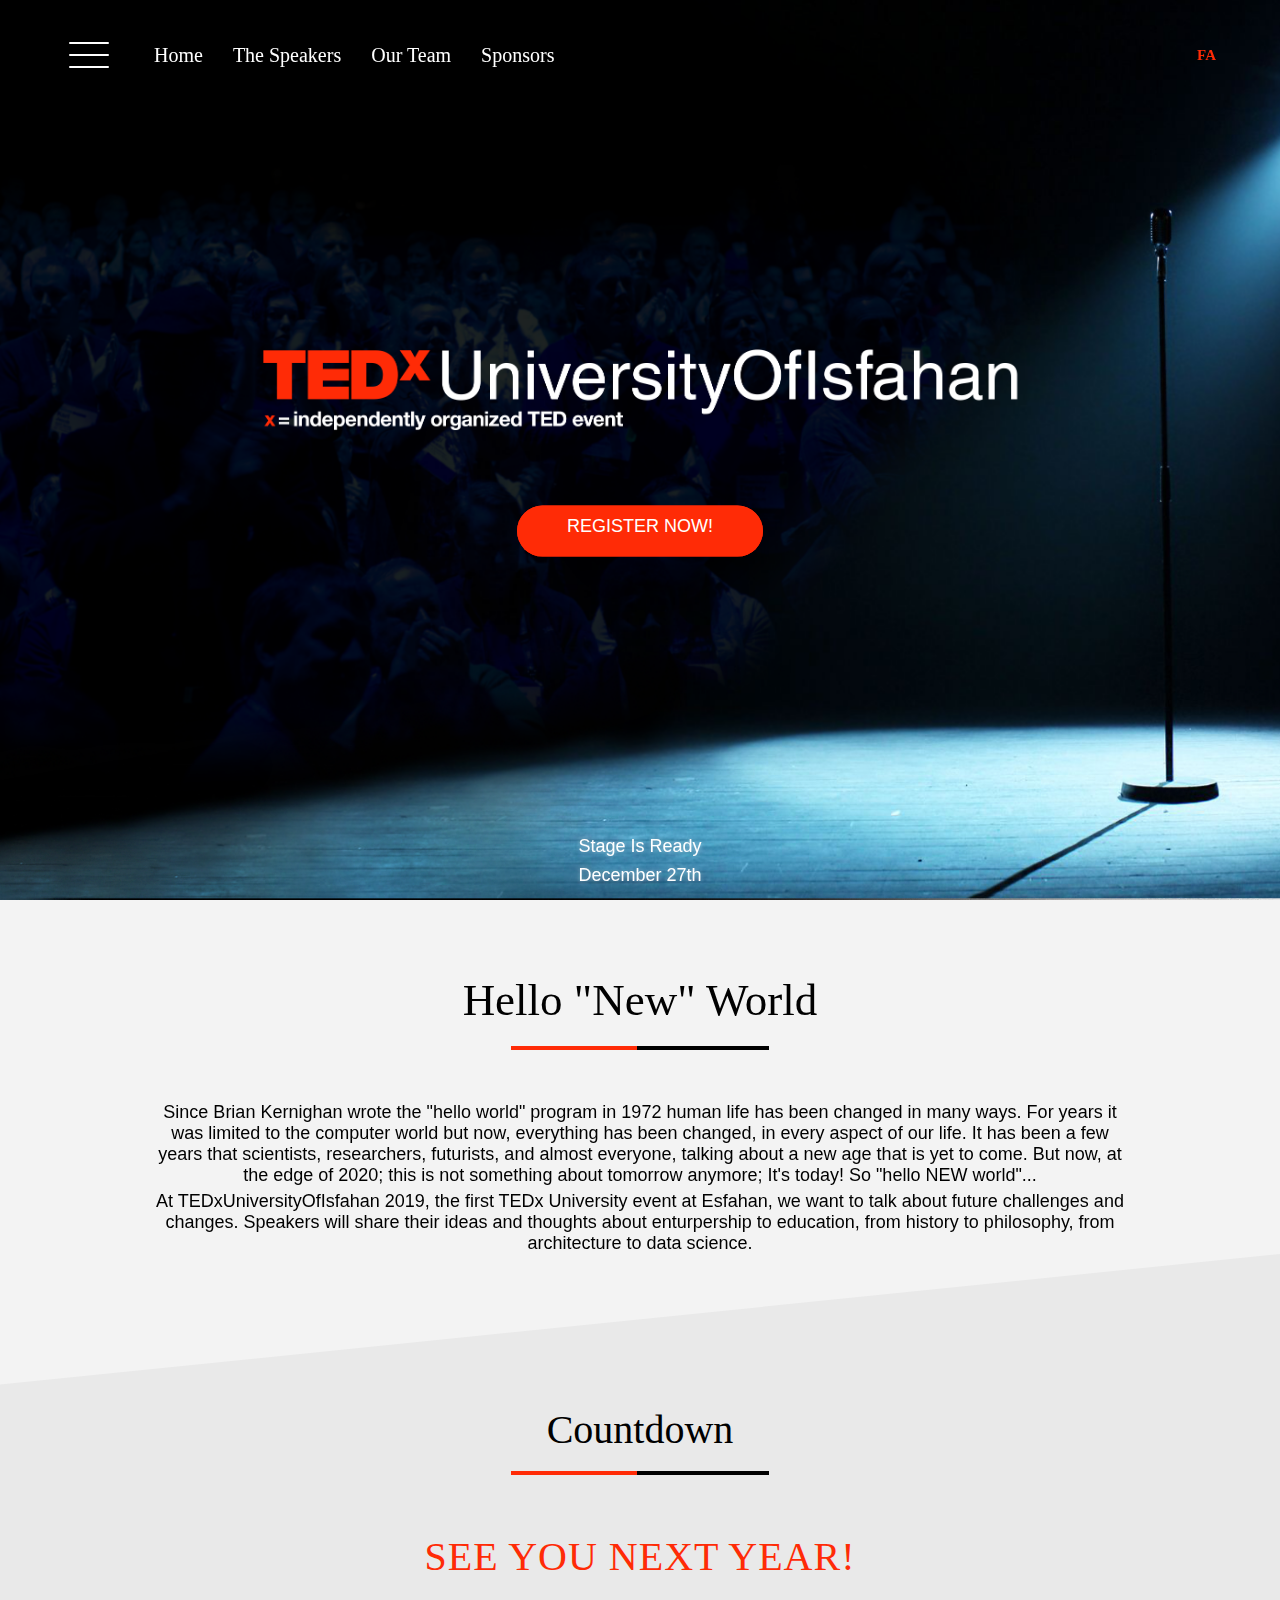
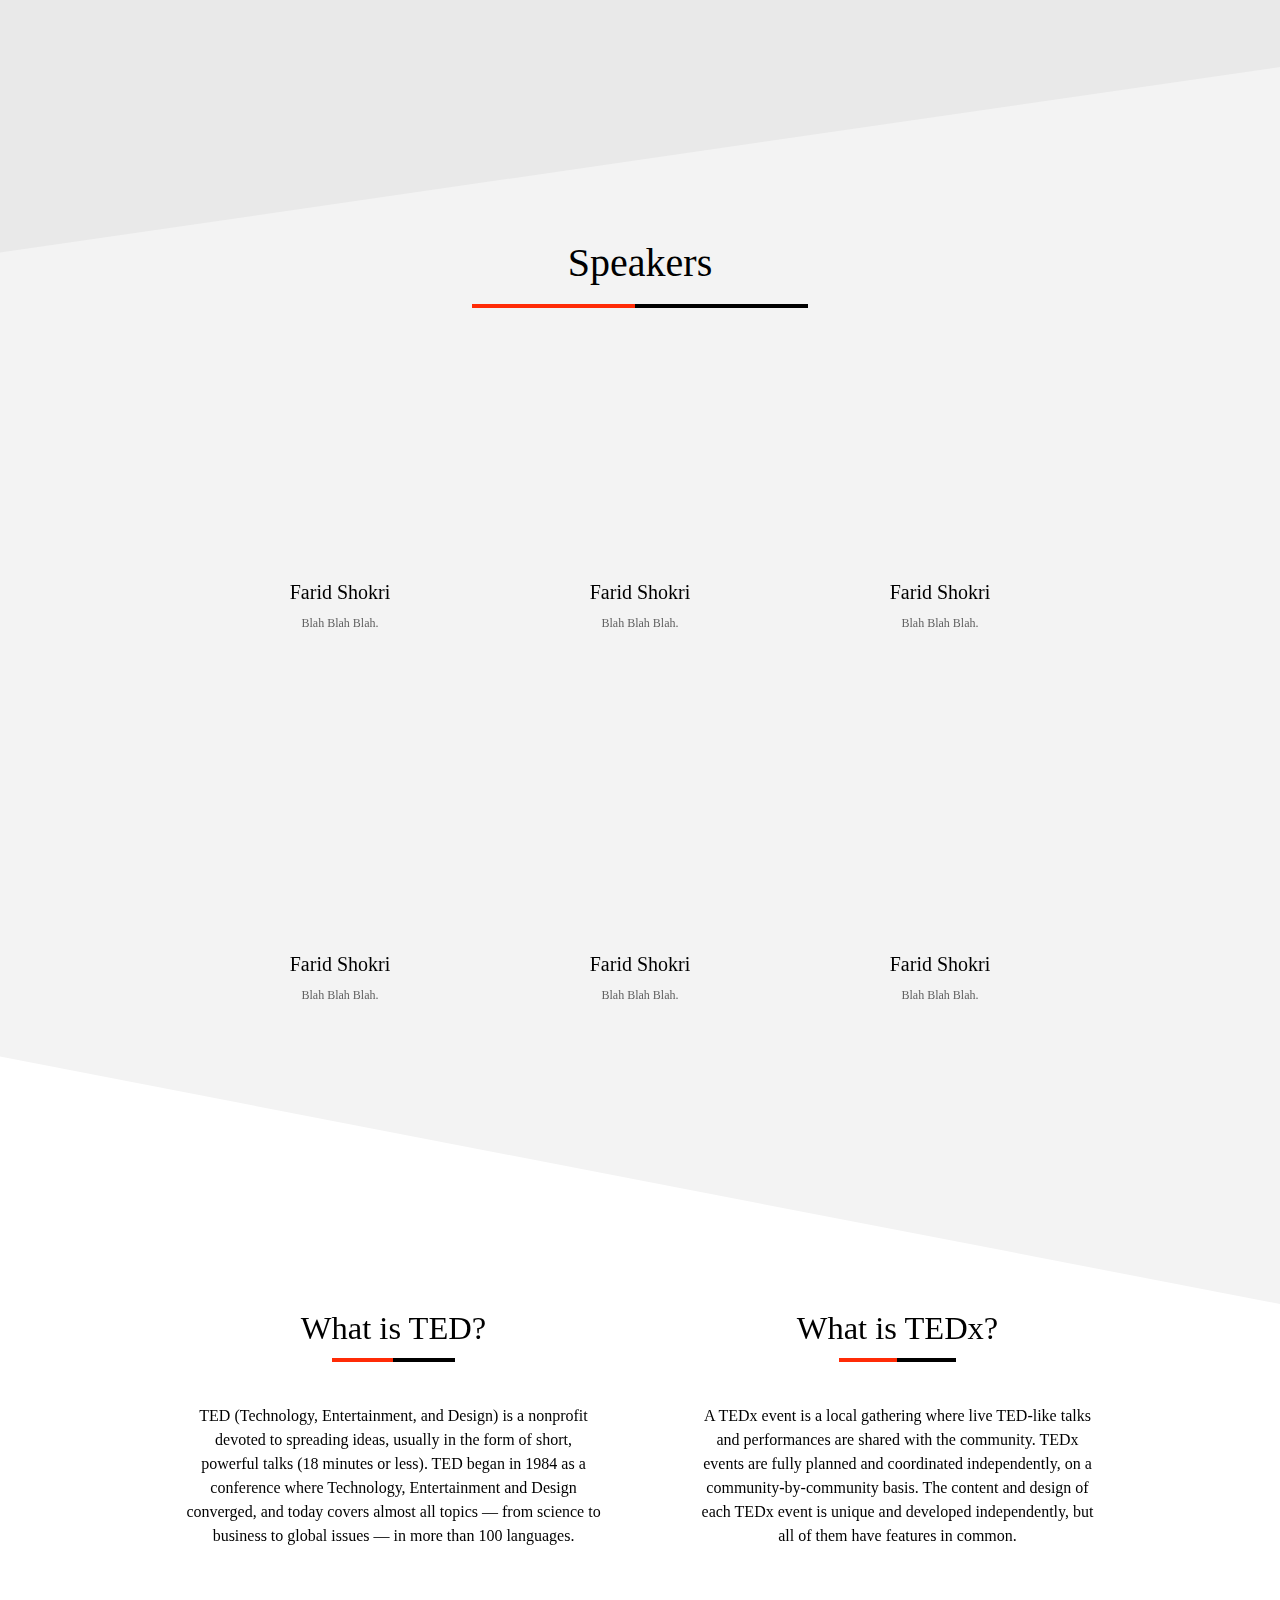
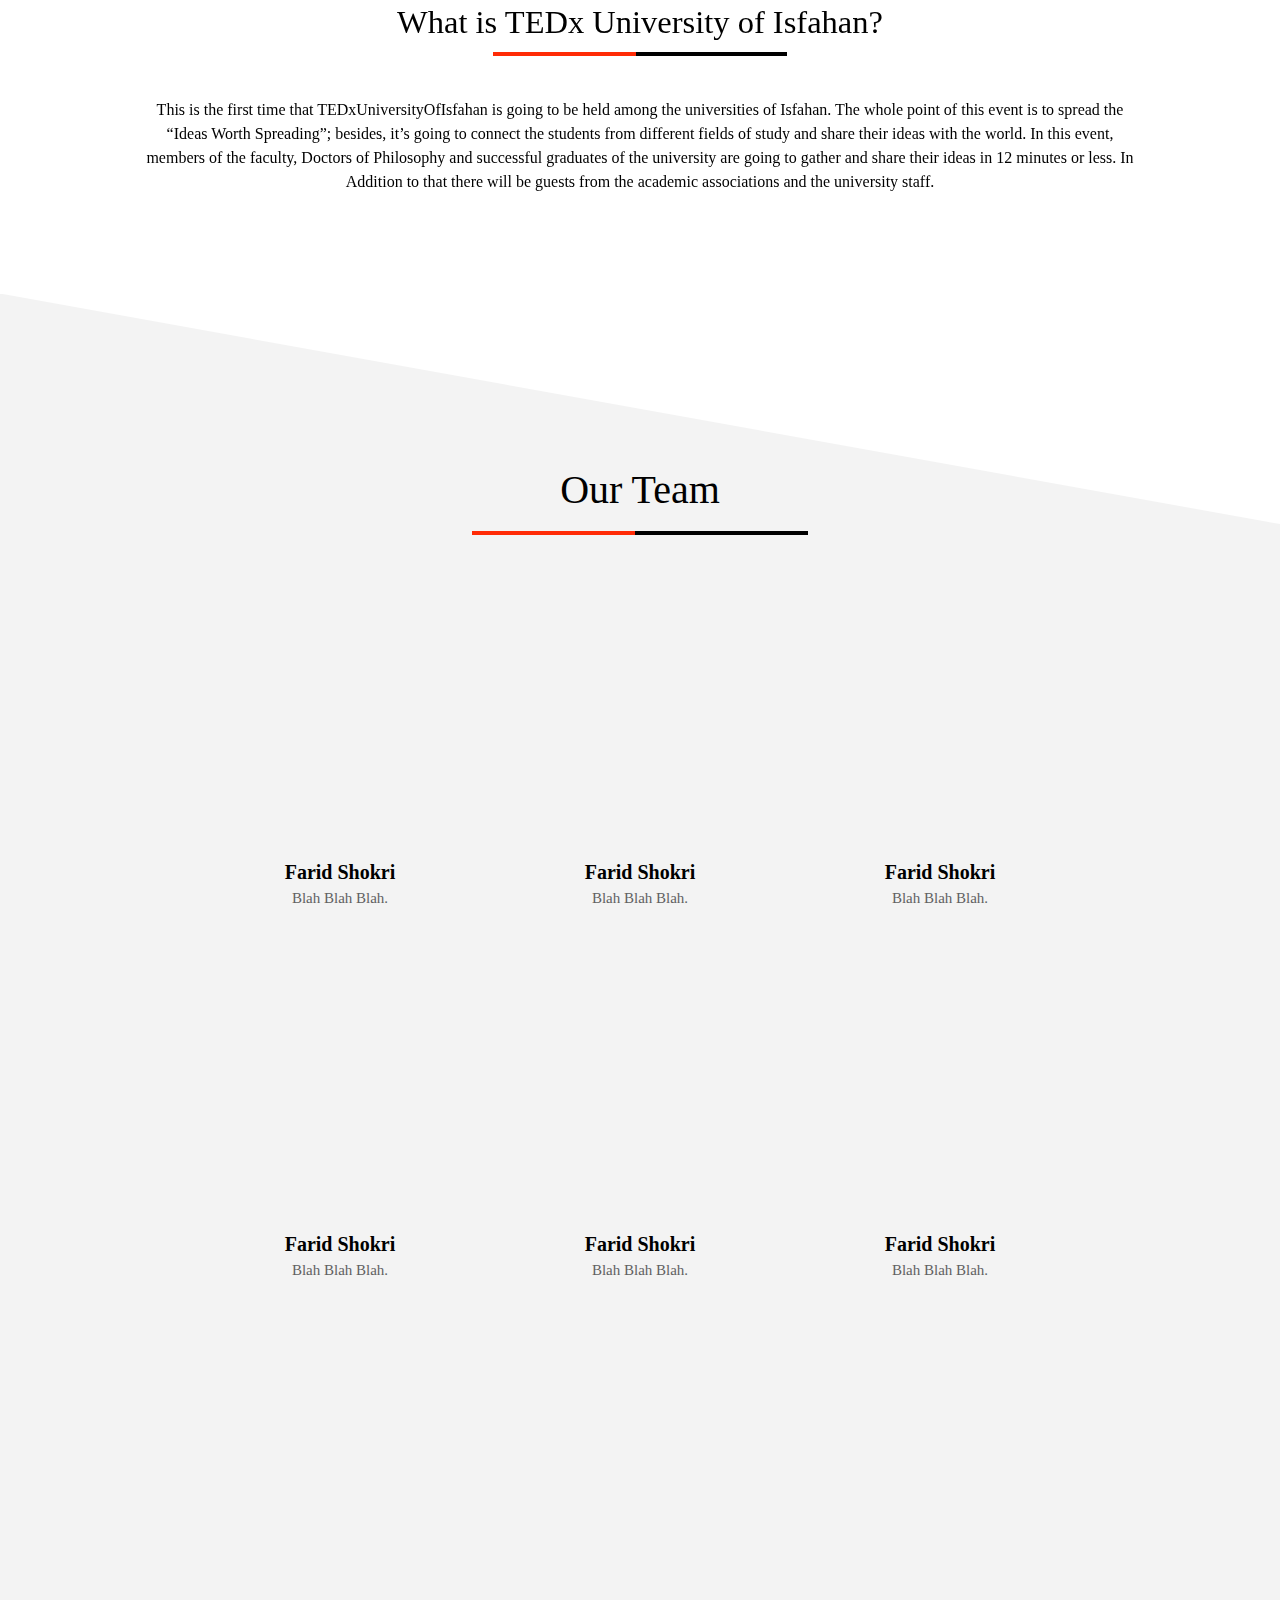
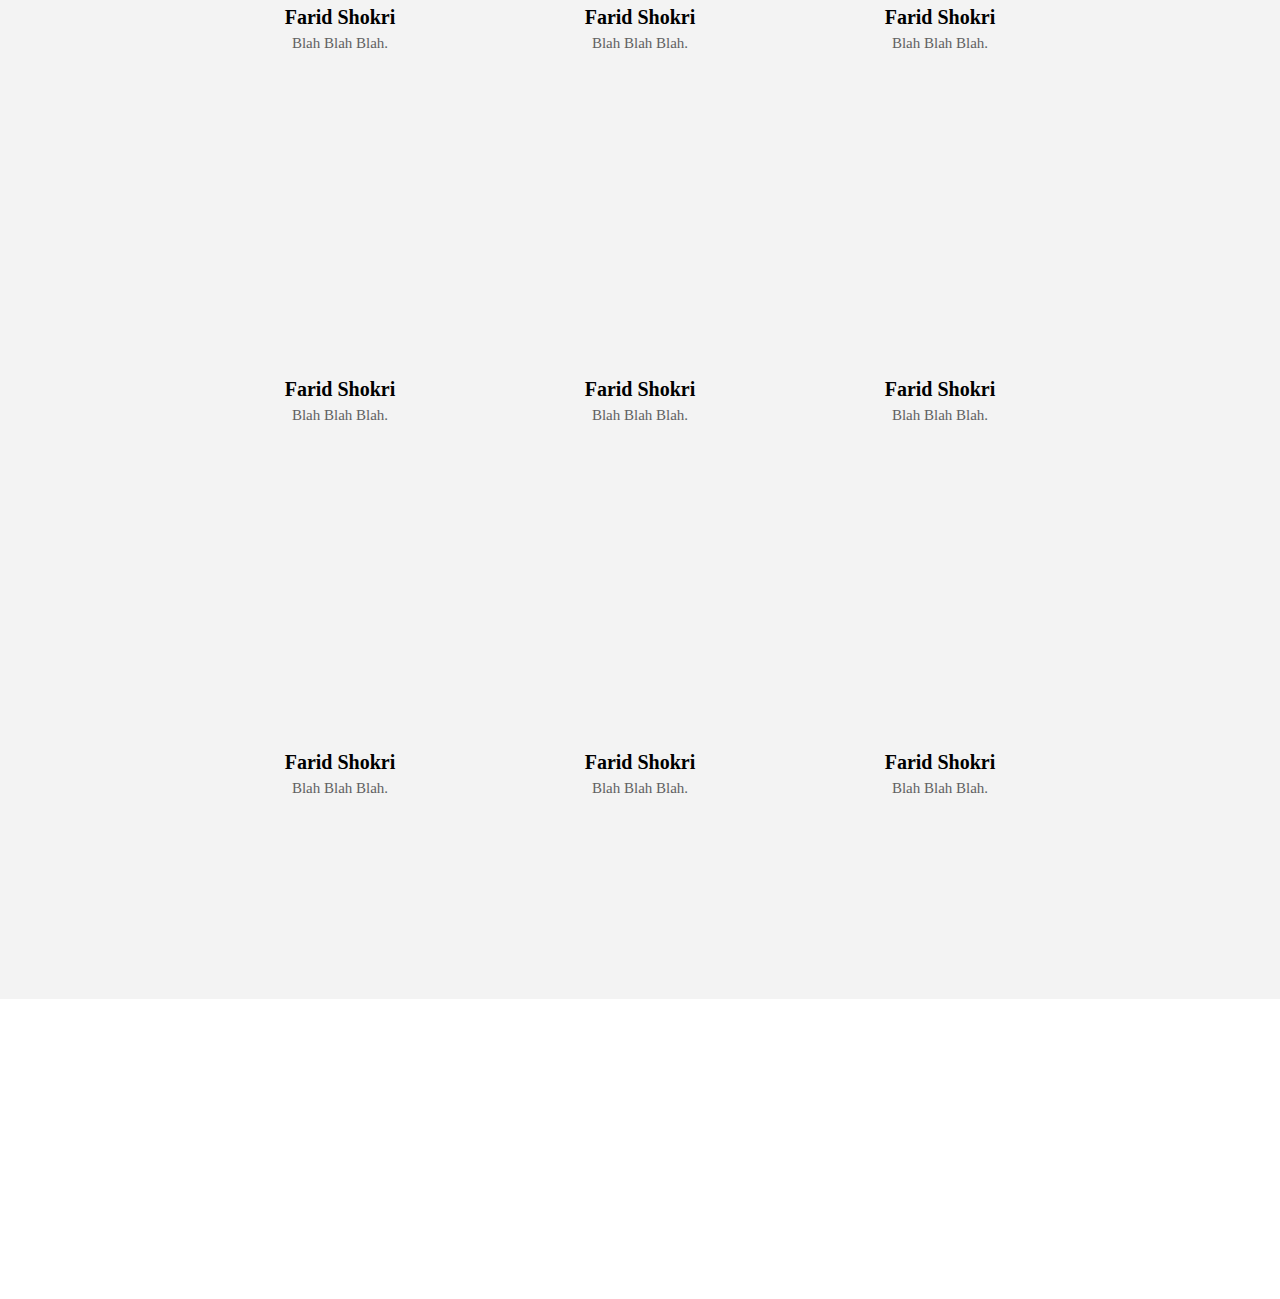
==== commit c184b30c: "making some changes on the sponsors page" ====
--- a/TEDx/index.html
+++ b/TEDx/index.html
@@ -30,7 +30,7 @@
                     <a class="openingMenu__link" href="#">Our Team</a>
                 </li>
                 <li class="openingMenu__item">
-                    <a class="openingMenu__link" href="#">Sponsors</a>
+                    <a class="openingMenu__link" href="sponsors.html">Sponsors</a>
                 </li>
             </ul>
         </div>
@@ -54,14 +54,11 @@
                             </li>
                             <li class="navbar__menu_list_item"><a href="#" class="navbar__menu_list_item_link">Our Team</a>
                             </li>
-                            <li class="navbar__menu_list_item"><a href="#" class="navbar__menu_list_item_link">Sponsors</a></li>
+                            <li class="navbar__menu_list_item"><a href="sponsors.html" class="navbar__menu_list_item_link">Sponsors</a></li>
                         </ul>
                     </div>
 
                     <div class="navbar__buttons">
-                        <a href="#registerPopUp" class="navbar__register">
-                            Register
-                        </a>
                         <a href="#" class="navbar__lang">
                             FA
                         </a>
@@ -73,12 +70,15 @@
             <!-- header -->
             <header class="header">
                 <div class="header__container">
-                    <img class="header__logo" src="assets/img/Logo.png" />
+                        <img class="header__logo" src="assets/img/Logo.png" />
+                        <a class="registerBigButton">
+                            Register now!
+                        </a>
+                </div>
                     <div class="header__details">
                         <p class="header__slogan">Stage Is Ready</p>
                         <p class="header__date">December 27th</p>
                     </div>
-                </div>
             </header>
 
             <!-- sticky navbar -->
@@ -95,7 +95,7 @@
                                     class="stickyNavbar__menu_list_item_link">The Speakers</a></li>
                             <li class="stickyNavbar__menu_list_item"><a href="#"
                                     class="stickyNavbar__menu_list_item_link">Our Team</a></li>
-                            <li class="stickyNavbar__menu_list_item"><a href="#"
+                            <li class="stickyNavbar__menu_list_item"><a href="sponsors.html"
                                     class="stickyNavbar__menu_list_item_link">Sponsors</a></li>
                         </ul>
                     </div>
@@ -163,8 +163,14 @@
                                     <a class="socialIcon" href="#"><i class="fa fa-linkedin-square"></i></a>
                                 </figcaption>
                             </figure>
-                            <h3 class="speakers__people_person_name">Farid Shokri</h3>
-                            <p class="speakers__people_person_topic">Blah Blah Blah.</p>
+                            <ul class="speakers__people_person_name">
+                                <li>Farid</li>
+                                <li>&nbsp;</li>
+                                <li>Shokri</li>
+                            </ul>
+                            <ul class="speakers__people_person_topic">
+                                <li>Blah Blah Blah.</li>
+                            </ul>
                         </div>
                         <div class="speakers__people_person">
                             <figure class="speakers__people_person_image_overlay">
@@ -174,8 +180,14 @@
                                     <a class="socialIcon" href="#"><i class="fa fa-linkedin-square"></i></a>
                                 </figcaption>
                             </figure>
-                            <h3 class="speakers__people_person_name">Farid Shokri</h3>
-                            <p class="speakers__people_person_topic">Blah Blah Blah.</p>
+                            <ul class="speakers__people_person_name">
+                                <li>Farid</li>
+                                <li>&nbsp;</li>
+                                <li>Shokri</li>
+                            </ul>
+                            <ul class="speakers__people_person_topic">
+                                <li>Blah Blah Blah.</li>
+                            </ul>
                         </div>
                         <div class="speakers__people_person">
                             <figure class="speakers__people_person_image_overlay">
@@ -185,8 +197,14 @@
                                     <a class="socialIcon" href="#"><i class="fa fa-linkedin-square"></i></a>
                                 </figcaption>
                             </figure>
-                            <h3 class="speakers__people_person_name">Farid Shokri</h3>
-                            <p class="speakers__people_person_topic">Blah Blah Blah.</p>
+                            <ul class="speakers__people_person_name">
+                                <li>Farid</li>
+                                <li>&nbsp;</li>
+                                <li>Shokri</li>
+                            </ul>
+                            <ul class="speakers__people_person_topic">
+                                <li>Blah Blah Blah.</li>
+                            </ul>
                         </div>
                         <div class="speakers__people_person">
                             <figure class="speakers__people_person_image_overlay">
@@ -196,8 +214,14 @@
                                     <a class="socialIcon" href="#"><i class="fa fa-linkedin-square"></i></a>
                                 </figcaption>
                             </figure>
-                            <h3 class="speakers__people_person_name">Farid Shokri</h3>
-                            <p class="speakers__people_person_topic">Blah Blah Blah.</p>
+                            <ul class="speakers__people_person_name">
+                                <li>Farid</li>
+                                <li>&nbsp;</li>
+                                <li>Shokri</li>
+                            </ul>
+                            <ul class="speakers__people_person_topic">
+                                <li>Blah Blah Blah.</li>
+                            </ul>
                         </div>
                         <div class="speakers__people_person">
                             <figure class="speakers__people_person_image_overlay">
@@ -207,8 +231,14 @@
                                     <a class="socialIcon" href="#"><i class="fa fa-linkedin-square"></i></a>
                                 </figcaption>
                             </figure>
-                            <h3 class="speakers__people_person_name">Farid Shokri</h3>
-                            <p class="speakers__people_person_topic">Blah Blah Blah.</p>
+                            <ul class="speakers__people_person_name">
+                                <li>Farid</li>
+                                <li>&nbsp;</li>
+                                <li>Shokri</li>
+                            </ul>
+                            <ul class="speakers__people_person_topic">
+                                <li>Blah Blah Blah.</li>
+                            </ul>
                         </div>
                         <div class="speakers__people_person">
                             <figure class="speakers__people_person_image_overlay">
@@ -218,8 +248,14 @@
                                     <a class="socialIcon" href="#"><i class="fa fa-linkedin-square"></i></a>
                                 </figcaption>
                             </figure>
-                            <h3 class="speakers__people_person_name">Farid Shokri</h3>
-                            <p class="speakers__people_person_topic">Blah Blah Blah.</p>
+                            <ul class="speakers__people_person_name">
+                                <li>Farid</li>
+                                <li>&nbsp;</li>
+                                <li>Shokri</li>
+                            </ul>
+                            <ul class="speakers__people_person_topic">
+                                <li>Blah Blah Blah.</li>
+                            </ul>
                         </div>
                     </div>
                 </div>
@@ -273,8 +309,14 @@
                                     <a class="socialIcon" href="#"><i class="fa fa-linkedin-square"></i></a>
                                 </figcaption>
                             </figure>
-                            <h3 class="team__members_member_name">Farid Shokri</h3>
-                            <p class="team__members_member_position">Blah Blah Blah.</p>
+                            <ul class="team__members_member_name">
+                                <li>Farid</li>
+                                <li>&nbsp;</li>
+                                <li>Shokri</li>
+                            </ul>
+                            <ul class="team__members_member_position">
+                                <li>Blah Blah Blah.</li>
+                            </ul>
                         </div>
                         
                         <div class="team__members_member">
@@ -285,8 +327,14 @@
                                     <a class="socialIcon" href="#"><i class="fa fa-linkedin-square"></i></a>
                                 </figcaption>
                             </figure>
-                            <h3 class="team__members_member_name">Farid Shokri</h3>
-                            <p class="team__members_member_position">Blah Blah Blah.</p>
+                            <ul class="team__members_member_name">
+                                <li>Farid</li>
+                                <li>&nbsp;</li>
+                                <li>Shokri</li>
+                            </ul>
+                            <ul class="team__members_member_position">
+                                <li>Blah Blah Blah.</li>
+                            </ul>
                         </div>
 
                         <div class="team__members_member">
@@ -297,8 +345,14 @@
                                     <a class="socialIcon" href="#"><i class="fa fa-linkedin-square"></i></a>
                                 </figcaption>
                             </figure>
-                            <h3 class="team__members_member_name">Farid Shokri</h3>
-                            <p class="team__members_member_position">Blah Blah Blah.</p>
+                            <ul class="team__members_member_name">
+                                <li>Farid</li>
+                                <li>&nbsp;</li>
+                                <li>Shokri</li>
+                            </ul>
+                            <ul class="team__members_member_position">
+                                <li>Blah Blah Blah.</li>
+                            </ul>
                         </div>
 
                         <div class="team__members_member">
@@ -309,8 +363,14 @@
                                     <a class="socialIcon" href="#"><i class="fa fa-linkedin-square"></i></a>
                                 </figcaption>
                             </figure>
-                            <h3 class="team__members_member_name">Farid Shokri</h3>
-                            <p class="team__members_member_position">Blah Blah Blah.</p>
+                            <ul class="team__members_member_name">
+                                <li>Farid</li>
+                                <li>&nbsp;</li>
+                                <li>Shokri</li>
+                            </ul>
+                            <ul class="team__members_member_position">
+                                <li>Blah Blah Blah.</li>
+                            </ul>
                         </div>
 
                         <div class="team__members_member">
@@ -321,8 +381,14 @@
                                     <a class="socialIcon" href="#"><i class="fa fa-linkedin-square"></i></a>
                                 </figcaption>
                             </figure>
-                            <h3 class="team__members_member_name">Farid Shokri</h3>
-                            <p class="team__members_member_position">Blah Blah Blah.</p>
+                            <ul class="team__members_member_name">
+                                <li>Farid</li>
+                                <li>&nbsp;</li>
+                                <li>Shokri</li>
+                            </ul>
+                            <ul class="team__members_member_position">
+                                <li>Blah Blah Blah.</li>
+                            </ul>
                         </div>
 
                         <div class="team__members_member">
@@ -333,8 +399,14 @@
                                     <a class="socialIcon" href="#"><i class="fa fa-linkedin-square"></i></a>
                                 </figcaption>
                             </figure>
-                            <h3 class="team__members_member_name">Farid Shokri</h3>
-                            <p class="team__members_member_position">Blah Blah Blah.</p>
+                            <ul class="team__members_member_name">
+                                <li>Farid</li>
+                                <li>&nbsp;</li>
+                                <li>Shokri</li>
+                            </ul>
+                            <ul class="team__members_member_position">
+                                <li>Blah Blah Blah.</li>
+                            </ul>
                         </div>
 
                         <div class="team__members_member">
@@ -345,8 +417,14 @@
                                     <a class="socialIcon" href="#"><i class="fa fa-linkedin-square"></i></a>
                                 </figcaption>
                             </figure>
-                            <h3 class="team__members_member_name">Farid Shokri</h3>
-                            <p class="team__members_member_position">Blah Blah Blah.</p>
+                            <ul class="team__members_member_name">
+                                <li>Farid</li>
+                                <li>&nbsp;</li>
+                                <li>Shokri</li>
+                            </ul>
+                            <ul class="team__members_member_position">
+                                <li>Blah Blah Blah.</li>
+                            </ul>
                         </div>
 
                         <div class="team__members_member">
@@ -357,8 +435,14 @@
                                     <a class="socialIcon" href="#"><i class="fa fa-linkedin-square"></i></a>
                                 </figcaption>
                             </figure>
-                            <h3 class="team__members_member_name">Farid Shokri</h3>
-                            <p class="team__members_member_position">Blah Blah Blah.</p>
+                            <ul class="team__members_member_name">
+                                <li>Farid</li>
+                                <li>&nbsp;</li>
+                                <li>Shokri</li>
+                            </ul>
+                            <ul class="team__members_member_position">
+                                <li>Blah Blah Blah.</li>
+                            </ul>
                         </div>
 
                         <div class="team__members_member">
@@ -369,8 +453,14 @@
                                     <a class="socialIcon" href="#"><i class="fa fa-linkedin-square"></i></a>
                                 </figcaption>
                             </figure>
-                            <h3 class="team__members_member_name">Farid Shokri</h3>
-                            <p class="team__members_member_position">Blah Blah Blah.</p>
+                            <ul class="team__members_member_name">
+                                <li>Farid</li>
+                                <li>&nbsp;</li>
+                                <li>Shokri</li>
+                            </ul>
+                            <ul class="team__members_member_position">
+                                <li>Blah Blah Blah.</li>
+                            </ul>
                         </div>
 
                         <div class="team__members_member">
@@ -381,8 +471,14 @@
                                     <a class="socialIcon" href="#"><i class="fa fa-linkedin-square"></i></a>
                                 </figcaption>
                             </figure>
-                            <h3 class="team__members_member_name">Farid Shokri</h3>
-                            <p class="team__members_member_position">Blah Blah Blah.</p>
+                            <ul class="team__members_member_name">
+                                <li>Farid</li>
+                                <li>&nbsp;</li>
+                                <li>Shokri</li>
+                            </ul>
+                            <ul class="team__members_member_position">
+                                <li>Blah Blah Blah.</li>
+                            </ul>
                         </div>
 
                         <div class="team__members_member">
@@ -393,8 +489,14 @@
                                     <a class="socialIcon" href="#"><i class="fa fa-linkedin-square"></i></a>
                                 </figcaption>
                             </figure>
-                            <h3 class="team__members_member_name">Farid Shokri</h3>
-                            <p class="team__members_member_position">Blah Blah Blah.</p>
+                            <ul class="team__members_member_name">
+                                <li>Farid</li>
+                                <li>&nbsp;</li>
+                                <li>Shokri</li>
+                            </ul>
+                            <ul class="team__members_member_position">
+                                <li>Blah Blah Blah.</li>
+                            </ul>
                         </div>
 
                         <div class="team__members_member">
@@ -405,8 +507,14 @@
                                     <a class="socialIcon" href="#"><i class="fa fa-linkedin-square"></i></a>
                                 </figcaption>
                             </figure>
-                            <h3 class="team__members_member_name">Farid Shokri</h3>
-                            <p class="team__members_member_position">Blah Blah Blah.</p>
+                            <ul class="team__members_member_name">
+                                <li>Farid</li>
+                                <li>&nbsp;</li>
+                                <li>Shokri</li>
+                            </ul>
+                            <ul class="team__members_member_position">
+                                <li>Blah Blah Blah.</li>
+                            </ul>
                         </div>
 
                         <div class="team__members_member">
@@ -417,8 +525,14 @@
                                     <a class="socialIcon" href="#"><i class="fa fa-linkedin-square"></i></a>
                                 </figcaption>
                             </figure>
-                            <h3 class="team__members_member_name">Farid Shokri</h3>
-                            <p class="team__members_member_position">Blah Blah Blah.</p>
+                            <ul class="team__members_member_name">
+                                <li>Farid</li>
+                                <li>&nbsp;</li>
+                                <li>Shokri</li>
+                            </ul>
+                            <ul class="team__members_member_position">
+                                <li>Blah Blah Blah.</li>
+                            </ul>
                         </div>
 
                         <div class="team__members_member">
@@ -429,8 +543,14 @@
                                     <a class="socialIcon" href="#"><i class="fa fa-linkedin-square"></i></a>
                                 </figcaption>
                             </figure>
-                            <h3 class="team__members_member_name">Farid Shokri</h3>
-                            <p class="team__members_member_position">Blah Blah Blah.</p>
+                            <ul class="team__members_member_name">
+                                <li>Farid</li>
+                                <li>&nbsp;</li>
+                                <li>Shokri</li>
+                            </ul>
+                            <ul class="team__members_member_position">
+                                <li>Blah Blah Blah.</li>
+                            </ul>
                         </div>
 
                         <div class="team__members_member">
@@ -441,8 +561,14 @@
                                     <a class="socialIcon" href="#"><i class="fa fa-linkedin-square"></i></a>
                                 </figcaption>
                             </figure>
-                            <h3 class="team__members_member_name">Farid Shokri</h3>
-                            <p class="team__members_member_position">Blah Blah Blah.</p>
+                            <ul class="team__members_member_name">
+                                <li>Farid</li>
+                                <li>&nbsp;</li>
+                                <li>Shokri</li>
+                            </ul>
+                            <ul class="team__members_member_position">
+                                <li>Blah Blah Blah.</li>
+                            </ul>
                         </div>
 
                     </div>
@@ -476,96 +602,10 @@
                     <a class="registerPopUp__closebtn" href="#"><i class="fa fa-remove"></i></a>
 
                     <div class="container">
-                        <h2 class="description__title">Register</h2>
+                        <h2 class="description__title">SEE YOU NEXT YEAR!</h2>
                         <span class="underline_red"></span>
                         <span class="underline_black"></span>
                     </div>
-                    
-                    <div class="registerPopUp__info">
-                        <p>Filling this form does not mean you have registered for the event. We will contact you after reviewing your request.</p>
-                        <p>Ticket price for University of Isfahan students will be 50 thousand tomans, for other students 75 thousand toman and the others will be 100 thousand tomans.</p>
-                    </div>
-                    
-                    <form action="#" class="form" method="post">
-
-                        <div class="form__group">
-                            <input type="text" class="form__input" placeholder="Full Name" id="name" required>
-                            <label for="name" class="form__label">Full Name</label>
-                        </div>
-
-                        <div class="form__group">
-                            <input type="email" class="form__input" placeholder="Email Address" id="email" required>
-                            <label for="email" class="form__label">Email Address</label>
-                        </div>
-
-                        <div class="form__group">
-                            <input type="text" class="form__input" placeholder="Phone Number" id="phone" required>
-                            <label for="phone" class="form__label">Phone Number</label>
-                        </div>
-
-                        <div class="form__group">
-                            <input type="text" class="form__input" placeholder="Career" id="career" required>
-                            <label for="career" class="form__label">Career</label>
-                        </div>
-
-                        <div class="form__group">
-                            <input type="text" class="form__input" placeholder="Degree" id="degree" required>
-                            <label for="degree" class="form__label">Degree</label>
-                        </div>
-
-                        <div class="form__group">
-                            <input type="text" class="form__input" placeholder="School" id="school" required>
-                            <label for="school" class="form__label">School</label>
-                        </div>
-
-                        <div class="form__group">
-                            <input type="text" class="form__input" placeholder="Field of Study" id="study" required>
-                            <label for="study" class="form__label">Field of Study</label>
-                        </div>
-                        
-                        
-                        <div class="form__group">
-                            <input type="number" class="form__input" placeholder="Start Year" id="start" required>
-                            <label for="start" class="form__label">Start Year</label>
-                        </div>
-                        
-                        <div class="form__group">
-                            <input type="number" class="form__input" placeholder="End Year (or expected)" id="end" required>
-                            <label for="end" class="form__label">End Year (or expected)</label>
-                        </div>
-
-                        <div class="form__group">
-                            <label class="form__label--2" for="msg1">Have you ever attended to a TEDx event? If you answered yes, what was the event?
-                            </label>
-                            <textarea onfocus="this.value = ''" class="form__textarea" id="msg1" required>Have you ever attended in a TEDx event? If you answered yes, what was the event?
-                            </textarea>
-                        </div>
-
-                        <div class="form__group">
-                            <label class="form__label--2" for="msg2">What made you attend to TEDxUniversityOfIsfahan?
-                            </label>
-                            <textarea  onfocus="this.value = ''" class="form__textarea" id="msg2" required>What made you attend to TEDxUniversityOfIsfahan?
-                            </textarea>
-                        </div>
-
-                        <div class="form__group">
-                            <label class="form__label--2" for="msg3">How familiar are you with TEDx and its speakers? 
-                            </label>
-                            <textarea  onfocus="this.value = ''" class="form__textarea" id="msg3" required>How familiar are you with TEDx and its speakers? 
-                            </textarea>
-                        </div>
-
-                        <div class="form__group">
-                            <label class="form__label--2" for="msg4">What are your expectations of the TEDxUniversityOfIsfahan's speeches? 
-                            </label>
-                            <textarea  onfocus="this.value = ''" class="form__textarea" id="msg4" required>What are your expectations of the TEDxUniversityOfIsfahan's speeches? 
-                            </textarea>
-                        </div>
-
-                        <div class="form__group--button">
-                            <button class="navbar__register">Register</button>
-                        </div>
-                    </form>
 
                 </div>
             </div>
--- a/TEDx/assets/scss/stylesheets/main.css
+++ b/TEDx/assets/scss/stylesheets/main.css
@@ -171,7 +171,8 @@
   font-size: 2rem;
   font-weight: bold;
   line-height: 1.5;
-  color: black; }
+  color: black;
+  display: flex; }
 
 .team__members_member_position {
   font-family: Diodrum_regular;
@@ -222,16 +223,24 @@
   background-size: cover;
   height: 100vh;
   position: relative;
-  width: 100%; }
-  .header__logo {
+  width: 100%;
+  text-align: center; }
+  .header__container {
+    display: flex;
+    justify-content: center;
+    align-items: center;
+    flex-direction: column;
     width: 85%;
     position: absolute;
     top: 50%;
     left: 50%;
     transform: translate(-50%, -50%); }
     @media only screen and (min-width: 56.25em) {
-      .header__logo {
+      .header__container {
         width: 60%; } }
+  .header__logo {
+    width: 100%;
+    margin-bottom: 5rem; }
   .header__details {
     position: absolute;
     top: 100%;
@@ -304,6 +313,60 @@
   .navbar__register:hover {
     background-color: rgba(255, 43, 6, 0.8);
     letter-spacing: 1.5px; }
+
+.registerBigButton,
+.registerBigButton:link,
+.registerBigButton:visited {
+  font-family: Diodrum_bold, sans-serif;
+  font-size: 1.8rem;
+  text-decoration: none;
+  color: white;
+  background-color: #ff2b06;
+  border-radius: 5rem;
+  padding: 1rem 5rem 2rem;
+  margin-top: 2rem;
+  cursor: pointer;
+  text-transform: uppercase;
+  position: relative;
+  transition: all .2s ease-in-out; }
+  @media only screen and (max-width: 50em) {
+    .registerBigButton,
+    .registerBigButton:link,
+    .registerBigButton:visited {
+      font-size: 1.5rem; } }
+  @media only screen and (hover: hover) {
+    .registerBigButton:hover,
+    .registerBigButton:link:hover,
+    .registerBigButton:visited:hover {
+      transform: translateY(-5px);
+      box-shadow: 0 1rem 2rem rgba(0, 0, 0, 0.2); }
+      .registerBigButton:hover::after,
+      .registerBigButton:link:hover::after,
+      .registerBigButton:visited:hover::after {
+        transform: scaleX(1.4) scaleY(1.6);
+        opacity: 0; }
+    .registerBigButton::after,
+    .registerBigButton:link::after,
+    .registerBigButton:visited::after {
+      content: "";
+      display: inline-block;
+      height: 100%;
+      width: 100%;
+      border-radius: 5rem;
+      position: absolute;
+      top: 0;
+      left: 0;
+      z-index: -1;
+      transition: all .4s;
+      background-color: #ff2b06; } }
+  .registerBigButton:active, .registerBigButton:focus,
+  .registerBigButton:link:active,
+  .registerBigButton:link:focus,
+  .registerBigButton:visited:active,
+  .registerBigButton:visited:focus {
+    outline: none;
+    transform: translateY(-1px);
+    box-shadow: 0 0.5rem 1rem rgba(0, 0, 0, 0.2); }
 
 .form {
   display: flex;
@@ -414,6 +477,28 @@
       font-family: SF_bold, sans-serif;
       font-size: 1.3rem;
       text-align: justify; }
+  .registerPopUp__true {
+    width: 85%;
+    padding: 1rem;
+    margin: 1rem auto;
+    background-color: #D2FFCF;
+    border-left: 5px solid #47AF41;
+    color: #47AF41; }
+    .registerPopUp__true p {
+      font-family: Sahel, sans-serif;
+      font-size: 1.3rem;
+      text-align: justify; }
+  .registerPopUp__err {
+    width: 85%;
+    padding: 1rem;
+    margin: 1rem auto;
+    background-color: #ffe2d9;
+    border-left: 5px solid #fe8f6b;
+    color: #ff4040; }
+    .registerPopUp__err p {
+      font-family: Sahel, sans-serif;
+      font-size: 1.3rem;
+      text-align: justify; }
   .registerPopUp__closebtn {
     position: sticky;
     top: 0;
@@ -427,7 +512,7 @@
     left: 50%;
     transform: translate(-50%, -50%);
     width: 50%;
-    height: 50rem;
+    height: 20rem;
     padding: 4rem;
     background-color: #fff;
     overflow-y: auto;
@@ -437,6 +522,10 @@
     opacity: 0;
     transform: translate(-50%, -50%) scale(0.2);
     transition: all .3s .2s; }
+    @media only screen and (max-width: 62.5em) {
+      .registerPopUp__content {
+        width: 90%;
+        height: 85vh; } }
     .registerPopUp__content .container {
       text-align: center;
       margin: -2rem auto 2rem auto; }
@@ -604,6 +693,10 @@
     text-align: center; }
     .description__paragraph p {
       margin-top: .5rem; }
+
+.description__sponsors {
+  margin-bottom: 21rem;
+  padding: 6rem 5rem 10rem 5rem; }
 
 .countdown {
   padding: 14rem 15rem 32rem 15rem;
@@ -743,6 +836,9 @@
   margin-bottom: 2rem;
   overflow: hidden; }
   .speakers__people_person_image_overlay .icons {
+    display: flex;
+    justify-content: center;
+    align-items: center;
     position: absolute;
     width: 20rem;
     height: 3rem;
@@ -765,7 +861,10 @@
     .speakers__people_person_image_overlay .icons > *:not(:last-child) {
       margin-right: 1rem; }
     .speakers__people_person_image_overlay .icons .socialIcon {
-      color: white; }
+      color: white;
+      height: 2rem; }
+      .speakers__people_person_image_overlay .icons .socialIcon img {
+        height: 2rem; }
       .speakers__people_person_image_overlay .icons .socialIcon:link, .speakers__people_person_image_overlay .icons .socialIcon:visited {
         color: white; }
 
@@ -778,6 +877,10 @@
       margin-top: 4rem; } }
 
 .speakers__people_person {
+  display: flex;
+  flex-direction: column;
+  justify-content: center;
+  align-items: center;
   margin: 5rem;
   position: relative; }
   @media only screen and (max-width: 62em) {
@@ -805,10 +908,13 @@
       filter: grayscale(100%) brightness(1.1); } }
 
 .speakers__people_person_name {
-  margin-bottom: 1rem; }
+  display: flex;
+  margin-bottom: 1rem;
+  list-style: none; }
 
 .speakers__people_person_topic {
-  padding: 0 2rem; }
+  padding: 0 2rem;
+  list-style: none; }
 
 .what {
   text-align: center;
@@ -870,6 +976,9 @@
   margin-bottom: 2rem;
   overflow: hidden; }
   .team__members_member_image_overlay .icons {
+    display: flex;
+    justify-content: center;
+    align-items: center;
     position: absolute;
     width: 20rem;
     height: 3rem;
@@ -892,7 +1001,10 @@
     .team__members_member_image_overlay .icons > *:not(:last-child) {
       margin-right: 1rem; }
     .team__members_member_image_overlay .icons .socialIcon {
-      color: white; }
+      color: white;
+      height: 2rem; }
+      .team__members_member_image_overlay .icons .socialIcon img {
+        height: 2rem; }
       .team__members_member_image_overlay .icons .socialIcon:link, .team__members_member_image_overlay .icons .socialIcon:visited {
         color: white; }
 
@@ -903,8 +1015,14 @@
   margin-top: 5rem; }
 
 .team__members_member {
+  display: flex;
+  flex-direction: column;
+  justify-content: center;
+  align-items: center;
   margin: 5rem;
   position: relative; }
+  .team__members_member_name, .team__members_member_position {
+    list-style-type: none; }
   @media only screen and (max-width: 62em) {
     .team__members_member {
       margin: 2rem; } }
@@ -928,3 +1046,46 @@
   @media only screen and (hover: hover) {
     .team__members_member_image {
       filter: grayscale(100%) brightness(1.1); } }
+
+.break {
+  display: inline-block;
+  margin: 4rem auto 2rem;
+  background-color: #ff2b06;
+  height: 2px;
+  width: 85%; }
+  .break--2 {
+    display: inline-block;
+    margin: 2rem auto 5rem;
+    background-color: #ff2b06;
+    height: 1px;
+    width: 65%; }
+
+.sponsors_title {
+  font-size: 2.5rem; }
+
+.sponsors_gallery {
+  display: flex;
+  justify-content: center;
+  align-items: center;
+  flex-wrap: wrap; }
+  .sponsors_gallery > *:not(:last-child) {
+    margin-right: 8rem; }
+  @media only screen and (max-width: 50em) {
+    .sponsors_gallery {
+      flex-direction: column; }
+      .sponsors_gallery > *:not(:last-child) {
+        margin-right: 0;
+        margin-bottom: 5rem; } }
+
+.sponsors__picture {
+  height: 11rem;
+  width: auto;
+  transition: all .2s ease-in-out; }
+  @media only screen and (max-width: 50em) {
+    .sponsors__picture {
+      height: 15rem; } }
+  @media only screen and (hover: hover) {
+    .sponsors__picture {
+      filter: grayscale(100%); }
+      .sponsors__picture:hover {
+        filter: grayscale(0); } }
